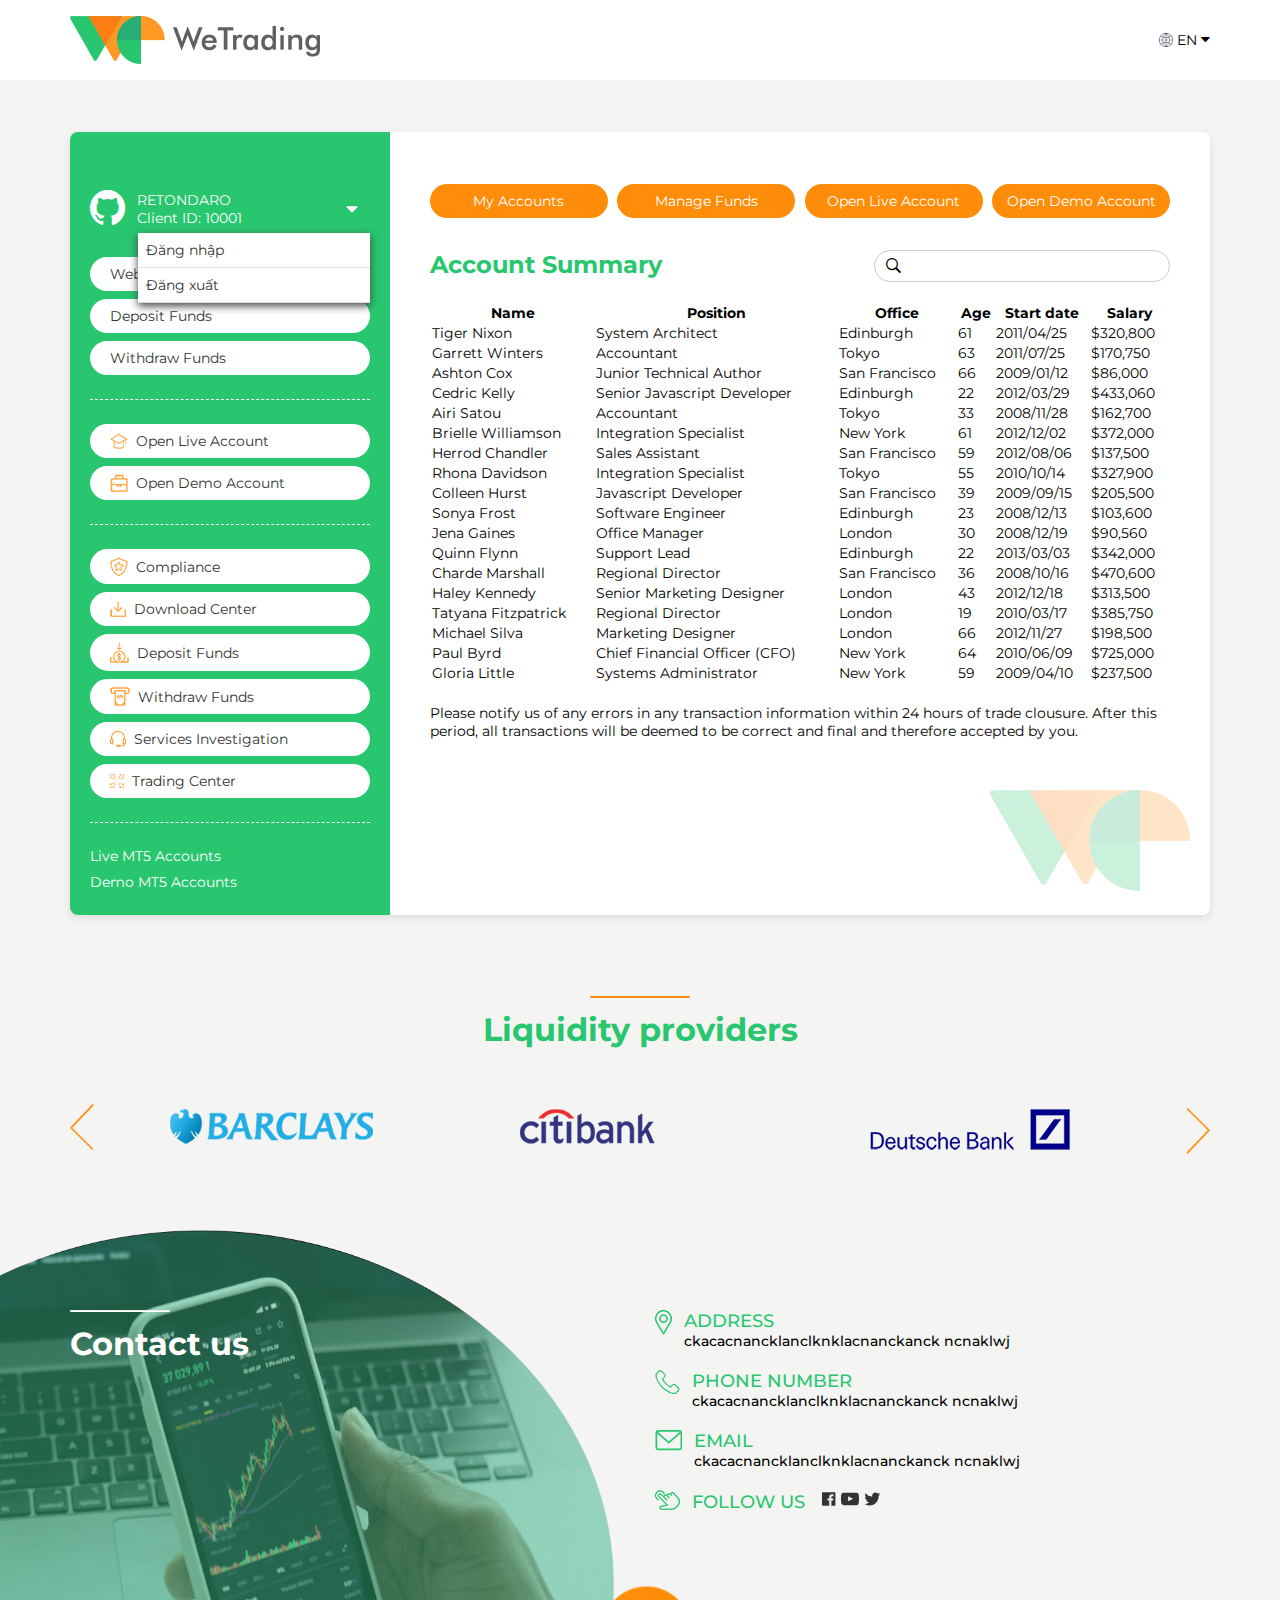
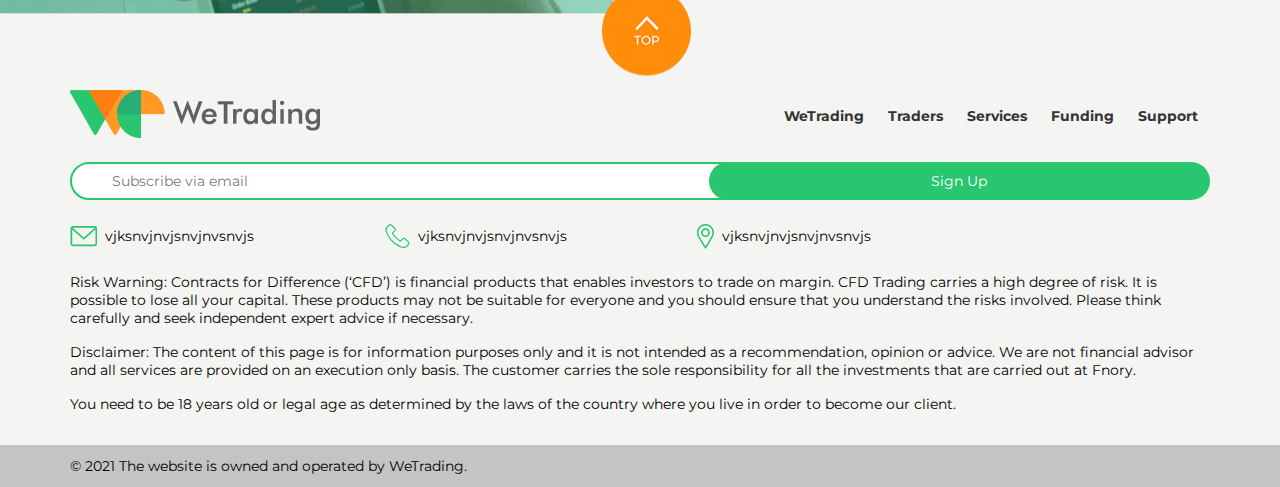
==== index.html @ 0107c851 "firrst up" ====
<!DOCTYPE html>
<html lang="en">

<head>
    <meta charset="UTF-8">
    <meta name="viewport" content="width=device-width, initial-scale=1.0">
    <title>WeTrading</title>
    <meta content="" name="keywords">
    <meta content="" name="description">
    <meta property="og:site_name" content="" />
    <meta property="og:type" content="website" />
    <meta property="og:locale" content="vi_VN" />
    <meta property="og:title" content='' />
    <meta property="og:url" content="" />
    <meta property="og:description" content="" />
    <link rel="icon" type="image/png" href="">
    <link rel="preconnect" href="https://fonts.googleapis.com">
    <link rel="preconnect" href="https://fonts.gstatic.com" crossorigin>
    <link href="https://fonts.googleapis.com/css2?family=Montserrat:ital,wght@0,100;0,200;0,300;0,400;0,500;0,600;0,700;0,800;0,900;1,100;1,200;1,300;1,400;1,500;1,600;1,700;1,800;1,900&display=swap" rel="stylesheet">
    <link rel="stylesheet" href="css/main.css">
    <link rel="stylesheet" href="css/responsive.css">
    <link rel="stylesheet" href="libs/owlcarousel/assets/owl.carousel.min.css">
    <link href="libs/ionicons/css/ionicons.min.css" rel="stylesheet">
    <link rel="stylesheet" href="css/menu.css">
    <link href="libs/aos/aos.css" rel="stylesheet">
    <link rel="stylesheet" href="https://cdn.datatables.net/1.11.4/css/jquery.dataTables.min.css">
</head>

<body>
    <header id="header">
        <div class="container">
            <div class="header-logo">
                <img class="logo" src="./imgs/logo-wetrading.png" alt="">
                <div class="language">
                    <img src="./imgs/earth.png" alt="">
                    <span>EN <i class="ion-arrow-down-b"></i></span>
                    <div class="language-list">
                        <ul>
                            <li><a href="#">VI</a></li>
                            <li><a href="#">JP</a></li>
                        </ul>
                    </div>
                </div>
            </div>
        </div>
    </header>
    <main>
        <div class="container">
            <div class="account">
                <div class="account-left">
                    <div class="profile">
                        <!-- <img src="" alt="" class="profile-img"> -->
                        <i class="ion-social-github"></i>
                        <div class="profile-name">
                            <p>RETONDARO</p>
                            <p>Client ID: 10001</p>
                            <svg class="icon icon-caret-down" id="profile-down">
                                <use xlink:href="#icon-caret-down"><symbol id="icon-caret-down" viewBox="0 0 16 28">
                                    <path d="M16 11c0 0.266-0.109 0.516-0.297 0.703l-7 7c-0.187 0.187-0.438 0.297-0.703 0.297s-0.516-0.109-0.703-0.297l-7-7c-0.187-0.187-0.297-0.438-0.297-0.703 0-0.547 0.453-1 1-1h14c0.547 0 1 0.453 1 1z"></path>
                                    </symbol>
                                </use>
                            </svg>
                            <div class="caret-down">
                                <ul>
                                    <li><a href="#">Đăng nhập</a></li>
                                    <li><a href="#">Đăng xuất</a></li>
                                </ul>
                            </div>
                        </div>
                    </div>
                    <div class="account-group">
                        <div class="account-item"><a href="#">WebTrader</a></div>
                        <div class="account-item"><a href="#">Deposit Funds</a></div>
                        <div class="account-item"><a href="#">Withdraw Funds</a></div>
                    </div>
                    <div class="account-line"></div>
                    <div class="account-group">
                        <div class="account-item">
                            <img src="./imgs/icon-open-live-account.png" alt="">
                            <span><a href="#">Open Live Account</a></span>
                        </div>
                        <div class="account-item">
                            <img src="./imgs/icon-open-demo-account.png" alt="">
                            <span><a href="#">Open Demo Account</a></span>
                        </div>
                    </div>
                    <div class="account-line"></div>
                    <div class="account-group">
                        <div class="account-item">
                            <img src="./imgs/icon-compliance.png" alt="">
                            <span><a href="#">Compliance</a></span>
                        </div>
                        <div class="account-item">
                            <img src="./imgs/icon-download-center.png" alt="">
                            <span><a href="#">Download Center</a></span>
                        </div>
                        <div class="account-item">
                            <img src="./imgs/icon-deposit-funds.png" alt="">
                            <span><a href="#">Deposit Funds</a></span>
                        </div>
                        <div class="account-item">
                            <img src="./imgs/icon-withdraw-funds.png" alt="">
                            <span><a href="#">Withdraw Funds</a></span>
                        </div>
                        <div class="account-item">
                            <img src="./imgs/icon-services-investigation.png" alt="">
                            <span><a href="#">Services Investigation</a></span>
                        </div>
                        <div class="account-item">
                            <img src="./imgs/icon-trading-center.png" alt="">
                            <span><a href="#">Trading Center</a></span>
                        </div>
                    </div>
                    <div class="account-line"></div>
                    <div class="account-group">
                        <div class="account-link"><a href="#">Live MT5 Accounts</a></div>
                        <div class="account-link"><a href="#">Demo MT5 Accounts</a></div>
                    </div>
                </div>
                <div class="account-right">
                    <div class="account-button-group">
                        <a href="#" class="btn btn-c">My Accounts</a>
                        <a href="#" class="btn btn-c">Manage Funds</a>
                        <a href="#" class="btn btn-c">Open Live Account</a>
                        <a href="#" class="btn btn-c">Open Demo Account</a>
                    </div>
                    <div class="account-title">
                        <h2>Account Summary</h2>
                        <div class="account-search">
                            <input type="search" id="search-inp"/>
                            <i class="ion-ios-search-strong"></i>
                        </div>
                    </div>
                    <div class="account-table">
                        <table id="example" class="display" style="width:100%">
                            <thead>
                                <tr>
                                    <th>Name</th>
                                    <th>Position</th>
                                    <th>Office</th>
                                    <th>Age</th>
                                    <th>Start date</th>
                                    <th>Salary</th>
                                </tr>
                            </thead>
                            <tbody>
                                <tr>
                                    <td>Tiger Nixon</td>
                                    <td>System Architect</td>
                                    <td>Edinburgh</td>
                                    <td>61</td>
                                    <td>2011/04/25</td>
                                    <td>$320,800</td>
                                </tr>
                                <tr>
                                    <td>Garrett Winters</td>
                                    <td>Accountant</td>
                                    <td>Tokyo</td>
                                    <td>63</td>
                                    <td>2011/07/25</td>
                                    <td>$170,750</td>
                                </tr>
                                <tr>
                                    <td>Ashton Cox</td>
                                    <td>Junior Technical Author</td>
                                    <td>San Francisco</td>
                                    <td>66</td>
                                    <td>2009/01/12</td>
                                    <td>$86,000</td>
                                </tr>
                                <tr>
                                    <td>Cedric Kelly</td>
                                    <td>Senior Javascript Developer</td>
                                    <td>Edinburgh</td>
                                    <td>22</td>
                                    <td>2012/03/29</td>
                                    <td>$433,060</td>
                                </tr>
                                <tr>
                                    <td>Airi Satou</td>
                                    <td>Accountant</td>
                                    <td>Tokyo</td>
                                    <td>33</td>
                                    <td>2008/11/28</td>
                                    <td>$162,700</td>
                                </tr>
                                <tr>
                                    <td>Brielle Williamson</td>
                                    <td>Integration Specialist</td>
                                    <td>New York</td>
                                    <td>61</td>
                                    <td>2012/12/02</td>
                                    <td>$372,000</td>
                                </tr>
                                <tr>
                                    <td>Herrod Chandler</td>
                                    <td>Sales Assistant</td>
                                    <td>San Francisco</td>
                                    <td>59</td>
                                    <td>2012/08/06</td>
                                    <td>$137,500</td>
                                </tr>
                                <tr>
                                    <td>Rhona Davidson</td>
                                    <td>Integration Specialist</td>
                                    <td>Tokyo</td>
                                    <td>55</td>
                                    <td>2010/10/14</td>
                                    <td>$327,900</td>
                                </tr>
                                <tr>
                                    <td>Colleen Hurst</td>
                                    <td>Javascript Developer</td>
                                    <td>San Francisco</td>
                                    <td>39</td>
                                    <td>2009/09/15</td>
                                    <td>$205,500</td>
                                </tr>
                                <tr>
                                    <td>Sonya Frost</td>
                                    <td>Software Engineer</td>
                                    <td>Edinburgh</td>
                                    <td>23</td>
                                    <td>2008/12/13</td>
                                    <td>$103,600</td>
                                </tr>
                                <tr>
                                    <td>Jena Gaines</td>
                                    <td>Office Manager</td>
                                    <td>London</td>
                                    <td>30</td>
                                    <td>2008/12/19</td>
                                    <td>$90,560</td>
                                </tr>
                                <tr>
                                    <td>Quinn Flynn</td>
                                    <td>Support Lead</td>
                                    <td>Edinburgh</td>
                                    <td>22</td>
                                    <td>2013/03/03</td>
                                    <td>$342,000</td>
                                </tr>
                                <tr>
                                    <td>Charde Marshall</td>
                                    <td>Regional Director</td>
                                    <td>San Francisco</td>
                                    <td>36</td>
                                    <td>2008/10/16</td>
                                    <td>$470,600</td>
                                </tr>
                                <tr>
                                    <td>Haley Kennedy</td>
                                    <td>Senior Marketing Designer</td>
                                    <td>London</td>
                                    <td>43</td>
                                    <td>2012/12/18</td>
                                    <td>$313,500</td>
                                </tr>
                                <tr>
                                    <td>Tatyana Fitzpatrick</td>
                                    <td>Regional Director</td>
                                    <td>London</td>
                                    <td>19</td>
                                    <td>2010/03/17</td>
                                    <td>$385,750</td>
                                </tr>
                                <tr>
                                    <td>Michael Silva</td>
                                    <td>Marketing Designer</td>
                                    <td>London</td>
                                    <td>66</td>
                                    <td>2012/11/27</td>
                                    <td>$198,500</td>
                                </tr>
                                <tr>
                                    <td>Paul Byrd</td>
                                    <td>Chief Financial Officer (CFO)</td>
                                    <td>New York</td>
                                    <td>64</td>
                                    <td>2010/06/09</td>
                                    <td>$725,000</td>
                                </tr>
                                <tr>
                                    <td>Gloria Little</td>
                                    <td>Systems Administrator</td>
                                    <td>New York</td>
                                    <td>59</td>
                                    <td>2009/04/10</td>
                                    <td>$237,500</td>
                                </tr>
                            </tbody>
                        </table>
                    </div>
                    <div class="account-text">
                        Please notify us of any errors in any transaction information within 24 hours of trade clousure. After this period, all transactions will be deemed to be correct and ﬁnal and therefore accepted by you.
                    </div>
                    <div class="account-we">
                        <img src="./imgs/we.png" alt="">
                    </div>
                </div>    
            </div>
            <div class="liquidity-providers">
                <div class="title-group">
                    <hr>
                    <h3>Liquidity providers</h3>
                </div>
                <div class="owl-carousel owl-theme owl-carousel_liquidity">
                    <div class="item">
                        <a href="#"><img src="./imgs/barclays.png" alt=""></a>
                    </div>
                    <div class="item">
                        <a href="#"><img src="./imgs/citibank.png" alt=""></a>
                    </div>
                    <div class="item">
                        <a href="#"><img src="./imgs/deutsche-bank.png" alt=""></a>
                    </div>
                    <div class="item">
                        <a href="#"><img src="./imgs/barclays.png" alt=""></a>
                    </div>
                </div>
            </div>
        </div>
        <div class="contact-us">
            <div class="container">
                <div class="row">
                    <div class="col-lg-6">
                        <div class="title-group">
                            <hr>
                            <h3>Contact us</h3>
                        </div>
                    </div>
                    <div class="col-lg-6">
                        <div class="contact-us-group">
                            <div class="contact-us-item">
                                <div class="contact-us-item__img">
                                    <img src="./imgs/icon-map.png" alt="">
                                </div>
                                <div class="contact-us-item__title">
                                    <h4>ADDRESS</h4>
                                    <p>ckacacnancklanclknklacnanckanck ncnaklwj</p>
                                </div>
                            </div>
                            <div class="contact-us-item">
                                <div class="contact-us-item__img">
                                    <img src="./imgs/icon-phone.png" alt="">
                                </div>
                                <div class="contact-us-item__title">
                                    <h4>PHONE NUMBER</h4>
                                    <p>ckacacnancklanclknklacnanckanck ncnaklwj</p>
                                </div>
                            </div>
                            <div class="contact-us-item">
                                <div class="contact-us-item__img">
                                    <img src="./imgs/icon-message.png" alt="">
                                </div>
                                <div class="contact-us-item__title">
                                    <h4>EMAIL</h4>
                                    <p>ckacacnancklanclknklacnanckanck ncnaklwj</p>
                                </div>
                            </div>
                            <div class="contact-us-item">
                                <div class="contact-us-item__img">
                                    <img src="./imgs/icon-follow.png" alt="">
                                </div>
                                <div class="contact-us-item__title">
                                    <h4>FOLLOW US 
                                        <span class="contact-group-icon">
                                            <a href="#">
                                                <svg class="icon icon-facebook-official"><use xlink:href="#icon-facebook-official"><symbol id="icon-facebook-official" viewBox="0 0 24 28">
                                                    <path d="M22.672 2c0.734 0 1.328 0.594 1.328 1.328v21.344c0 0.734-0.594 1.328-1.328 1.328h-6.109v-9.297h3.109l0.469-3.625h-3.578v-2.312c0-1.047 0.281-1.75 1.797-1.75l1.906-0.016v-3.234c-0.328-0.047-1.469-0.141-2.781-0.141-2.766 0-4.672 1.687-4.672 4.781v2.672h-3.125v3.625h3.125v9.297h-11.484c-0.734 0-1.328-0.594-1.328-1.328v-21.344c0-0.734 0.594-1.328 1.328-1.328h21.344z"></path>
                                                    </symbol></use></svg>
                                            </a>
                                            <a href="#">
                                                <svg class="icon icon-youtube-play"><use xlink:href="#icon-youtube-play">
                                                    <symbol id="icon-youtube-play" viewBox="0 0 28 28">
                                                        <path d="M11.109 17.625l7.562-3.906-7.562-3.953v7.859zM14 4.156c5.891 0 9.797 0.281 9.797 0.281 0.547 0.063 1.75 0.063 2.812 1.188 0 0 0.859 0.844 1.109 2.781 0.297 2.266 0.281 4.531 0.281 4.531v2.125s0.016 2.266-0.281 4.531c-0.25 1.922-1.109 2.781-1.109 2.781-1.062 1.109-2.266 1.109-2.812 1.172 0 0-3.906 0.297-9.797 0.297v0c-7.281-0.063-9.516-0.281-9.516-0.281-0.625-0.109-2.031-0.078-3.094-1.188 0 0-0.859-0.859-1.109-2.781-0.297-2.266-0.281-4.531-0.281-4.531v-2.125s-0.016-2.266 0.281-4.531c0.25-1.937 1.109-2.781 1.109-2.781 1.062-1.125 2.266-1.125 2.812-1.188 0 0 3.906-0.281 9.797-0.281v0z"></path>
                                                        </symbol>
                                                </use></svg>
                                            </a>
                                            <a href="#">
                                                <svg class="icon icon-twitter"><use xlink:href="#icon-twitter">
                                                    <symbol id="icon-twitter" viewBox="0 0 26 28">
                                                        <path d="M25.312 6.375c-0.688 1-1.547 1.891-2.531 2.609 0.016 0.219 0.016 0.438 0.016 0.656 0 6.672-5.078 14.359-14.359 14.359-2.859 0-5.516-0.828-7.75-2.266 0.406 0.047 0.797 0.063 1.219 0.063 2.359 0 4.531-0.797 6.266-2.156-2.219-0.047-4.078-1.5-4.719-3.5 0.313 0.047 0.625 0.078 0.953 0.078 0.453 0 0.906-0.063 1.328-0.172-2.312-0.469-4.047-2.5-4.047-4.953v-0.063c0.672 0.375 1.453 0.609 2.281 0.641-1.359-0.906-2.25-2.453-2.25-4.203 0-0.938 0.25-1.797 0.688-2.547 2.484 3.062 6.219 5.063 10.406 5.281-0.078-0.375-0.125-0.766-0.125-1.156 0-2.781 2.25-5.047 5.047-5.047 1.453 0 2.766 0.609 3.687 1.594 1.141-0.219 2.234-0.641 3.203-1.219-0.375 1.172-1.172 2.156-2.219 2.781 1.016-0.109 2-0.391 2.906-0.781z"></path>
                                                        </symbol>
                                                </use></svg>
                                            </a>
                                        </span>
                                    </h4>
                                </div>
                            </div>
                        </div>
                    </div>
                </div>
            </div>
            <div class="contact-us-bg">
                <img src="./imgs/bg-contactus.png" alt="">
            </div>
            <div class="contact-ontop">
                <a href="#"><img src="./imgs/ontop.png" alt=""></a>
            </div>
        </div>
    </main>
    <div id="footer">
        <div class="container">
            <nav class="navbar">
                <a class="navbar-brand" href="#"><img src="./imgs/logo-wetrading.png" alt=""></a>
            
                <ul class="navbar-nav">
                  <li class="nav-item">
                    <a class="nav-link" href="#">WeTrading</a>
                  </li>
                  <li class="nav-item">
                    <a class="nav-link" href="#">Traders</a>
                  </li>
                  <li class="nav-item">
                    <a class="nav-link" href="#">Services</a>
                  </li>
                  <li class="nav-item">
                    <a class="nav-link" href="#">Funding</a>
                  </li>
                  <li class="nav-item">
                    <a class="nav-link" href="#">Support</a>
                  </li>
                </ul>
            </nav>
            <div class="footer-subcribe">
                <input type="text" placeholder="Subscribe via email">
                <button>Sign Up</button>
            </div>
            <div class="footer-address">
                <div class="footer-address-item"><img src="./imgs/icon-message.png" alt=""> vjksnvjnvjsnvjnvsnvjs</div>
                <div class="footer-address-item"><img src="./imgs/icon-phone.png" alt=""> vjksnvjnvjsnvjnvsnvjs</div>
                <div class="footer-address-item"><img src="./imgs/icon-map.png" alt=""> vjksnvjnvjsnvjnvsnvjs</div>
            </div>
            <div class="footer-content">
                <p>Risk Warning: Contracts for Difference (‘CFD’) is financial products that enables investors to trade on margin. CFD Trading carries a high degree of risk. It is possible to lose all your capital. These products may not be suitable for everyone and you should ensure that you understand the risks involved. Please think carefully and seek independent expert advice if necessary.</p>
                <p>Disclaimer: The content of this page is for information purposes only and it is not intended as a recommendation, opinion or advice. We are not financial advisor and all services are provided on an execution only basis. The customer carries the sole responsibility for all the investments that are carried out at Fnory.</p>
                <p>You need to be 18 years old or legal age as determined by the laws of the country where you live in order to become our client.</p>
            </div>
        </div>
        <div class="footer-final">
            <div class="container">© 2021 The website is owned and operated by WeTrading.</div>
        </div>
    </div>
    <div>

    <!-- <a href="javascript:void(0)" class="back-to-top"><img src="imgs/go-to-top.png" alt=""></a> -->
    	
    </div>
    <script src="libs/jquery-3.5.1.min.js"></script>
    <script src="https://cdn.datatables.net/1.11.4/js/jquery.dataTables.min.js"></script>
    <script src="libs/easing/easing.min.js"></script>
    <script src="libs/aos/aos.js"></script>
    <script src="libs/owlcarousel/owl.carousel.min.js"></script>
    <script src="js/main.js"></script>
    <script>
        $(document).ready(function() {
            var table = $('#example').DataTable();
            $('#search-inp').on('keyup',function(){
                table.search($(this).val()).draw() ;
            });
        } );
    </script>
</body>

</html>
---- css/main.css ----
html {
  -webkit-box-sizing: border-box;
          box-sizing: border-box;
}

*,
*:before,
*:after {
  -webkit-box-sizing: inherit;
          box-sizing: inherit;
}

html {
  -ms-text-size-adjust: 100%;
  -webkit-text-size-adjust: 100%;
}

body {
  margin: 0;
  padding: 0;
}

article,
aside,
details,
figcaption,
figure,
footer,
header,
main,
menu,
nav,
section,
summary {
  display: block;
}

audio,
canvas,
progress,
video {
  display: inline-block;
}

progress {
  vertical-align: baseline;
}

audio:not([controls]) {
  display: none;
  height: 0;
}

[hidden],
template {
  display: none;
}

a {
  background-color: transparent;
  -webkit-text-decoration-skip: objects;
}

a:active,
a:hover {
  outline-width: 0;
}

abbr[title] {
  border-bottom: none;
  text-decoration: underline;
  -webkit-text-decoration: underline dotted;
          text-decoration: underline dotted;
}

dfn {
  font-style: italic;
}

mark {
  background: #ff0;
  color: #000;
}

small {
  font-size: 80%;
}

sub,
sup {
  font-size: 75%;
  line-height: 0;
  position: relative;
  vertical-align: baseline;
}

sub {
  bottom: -0.25em;
}

sup {
  top: -0.5em;
}

figure {
  margin: 0;
}

img {
  border-style: none;
}

svg:not(:root) {
  overflow: hidden;
}

code,
kbd,
pre,
samp {
  font-family: monospace, monospace;
  font-size: 1em;
}

hr {
  -webkit-box-sizing: content-box;
          box-sizing: content-box;
  height: 0;
  overflow: visible;
}

button,
input,
select,
textarea {
  font: inherit;
  margin: 0;
}

optgroup {
  font-weight: bold;
}

button,
input {
  overflow: visible;
}

button,
select {
  text-transform: none;
}

button,
html [type=button],
[type=reset],
[type=submit] {
  -webkit-appearance: button;
}

button::-moz-focus-inner,
[type=button]::-moz-focus-inner,
[type=reset]::-moz-focus-inner,
[type=submit]::-moz-focus-inner {
  border-style: none;
  padding: 0;
}

button:-moz-focusring,
[type=button]:-moz-focusring,
[type=reset]:-moz-focusring,
[type=submit]:-moz-focusring {
  outline: 1px dotted ButtonText;
}

fieldset {
  border: 1px solid #c0c0c0;
  margin: 0 2px;
  padding: 0.35em 0.625em 0.75em;
}

legend {
  color: inherit;
  display: table;
  max-width: 100%;
  padding: 0;
  white-space: normal;
}

textarea {
  overflow: auto;
}

[type=checkbox],
[type=radio] {
  padding: 0;
}

[type=number]::-webkit-inner-spin-button,
[type=number]::-webkit-outer-spin-button {
  height: auto;
}

[type=search] {
  -webkit-appearance: textfield;
  outline-offset: -2px;
}

[type=search]::-webkit-search-cancel-button,
[type=search]::-webkit-search-decoration {
  -webkit-appearance: none;
}

::-webkit-input-placeholder {
  color: inherit;
  opacity: 0.54;
}

::-webkit-file-upload-button {
  -webkit-appearance: button;
  font: inherit;
}

* {
  margin: 0;
  padding: 0;
}

html,
body {
  font-family: "Montserrat", sans-serif;
  font-size: 14pt;
}

html {
  overflow-x: hidden;
}

a {
  text-decoration: none;
  color: #333;
}

h1 {
  font-size: 36pt;
}

h2 {
  font-size: 30pt;
}

h3 {
  font-size: 24pt;
}

h4 {
  font-size: 20pt;
}

h5 {
  font-size: 18pt;
}

h6 {
  font-size: 16pt;
}

.w3-serif {
  font-family: serif;
}

h1,
h2,
h3,
h4,
h5,
h6 {
  font-family: "Montserrat", sans-serif;
  font-weight: 400;
}

hr {
  border: 0;
  border-top: 1px solid #eee;
  margin: 20px 0;
}

p {
  margin: 0 0 10px;
}

.aligncenter {
  text-align: center;
  margin: 0 auto;
  display: block;
  max-width: 100%;
}

.aligncenter img {
  max-width: 100%;
  margin: 0 auto;
  display: block;
}

.alignleft {
  float: left;
  max-width: 100%;
  margin-right: 15px;
}

.alignright {
  float: right;
  max-width: 100%;
  margin-left: 15px;
}

.table {
  width: 100%;
  margin-bottom: 1rem;
  background-color: transparent;
  border-collapse: collapse;
  border-spacing: 0;
}

.table th {
  text-align: left;
}

.table th,
.table td {
  padding: 0.5rem;
  vertical-align: top;
  border-top: 1px solid #dee2e6;
}

.table-bordered {
  border: 1px solid #dee2e6;
}

.table-bordered th,
.table-bordered td {
  border: 1px solid #dee2e6;
}

.table-striped tr:nth-of-type(even) {
  background-color: rgba(0, 0, 0, 0.05);
}

.table-responsive {
  display: block;
  width: 100%;
  overflow-x: auto;
  -webkit-overflow-scrolling: touch;
  -ms-overflow-style: -ms-autohiding-scrollbar;
}

.container {
  padding-right: 15px;
  padding-left: 15px;
  margin-right: auto;
  margin-left: auto;
  position: relative;
}

@media (min-width: 768px) {
  .container {
    width: 750px;
  }
}
@media (min-width: 992px) {
  .container {
    width: 970px;
  }
}
@media (min-width: 1200px) {
  .container {
    width: 1170px;
  }
}
@media (min-width: 1600px) {
  .container-lg {
    width: 1600px;
  }
}
.row {
  display: -ms-flexbox;
  display: -webkit-box;
  display: flex;
  -ms-flex-wrap: wrap;
  flex-wrap: wrap;
  margin-right: -15px;
  margin-left: -15px;
}

.col-1,
.col-2,
.col-3,
.col-4,
.col-5,
.col-6,
.col-7,
.col-8,
.col-9,
.col-10,
.col-11,
.col-12,
.col,
.col-auto,
.col-md-1,
.col-md-2,
.col-md-3,
.col-md-4,
.col-md-5,
.col-md-6,
.col-md-7,
.col-md-8,
.col-md-9,
.col-md-10,
.col-md-11,
.col-md-12,
.col-md,
.col-md-auto,
.col-lg-1,
.col-lg-2,
.col-lg-3,
.col-lg-4,
.col-lg-5,
.col-lg-6,
.col-lg-7,
.col-lg-8,
.col-lg-9,
.col-lg-10,
.col-lg-11,
.col-lg-12,
.col-lg,
.col-lg-auto,
.col-xl-1,
.col-xl-2,
.col-xl-3,
.col-xl-4,
.col-xl-5,
.col-xl-6,
.col-xl-7,
.col-xl-8,
.col-xl-9,
.col-xl-10,
.col-xl-11,
.col-xl-12,
.col-xl,
.col-xl-auto {
  position: relative;
  width: 100%;
  min-height: 1px;
  padding-right: 15px;
  padding-left: 15px;
}

.col {
  -ms-flex-preferred-size: 0;
  flex-basis: 0;
  -ms-flex-positive: 1;
  -webkit-box-flex: 1;
          flex-grow: 1;
  max-width: 100%;
}

.col-auto {
  -ms-flex: 0 0 auto;
  -webkit-box-flex: 0;
          flex: 0 0 auto;
  width: auto;
  max-width: none;
}

.col-1 {
  -ms-flex: 0 0 8.333333%;
  -webkit-box-flex: 0;
          flex: 0 0 8.333333%;
  max-width: 8.333333%;
}

.col-2 {
  -ms-flex: 0 0 16.666667%;
  -webkit-box-flex: 0;
          flex: 0 0 16.666667%;
  max-width: 16.666667%;
}

.col-3 {
  -ms-flex: 0 0 25%;
  -webkit-box-flex: 0;
          flex: 0 0 25%;
  max-width: 25%;
}

.col-4 {
  -ms-flex: 0 0 33.333333%;
  -webkit-box-flex: 0;
          flex: 0 0 33.333333%;
  max-width: 33.333333%;
}

.col-5 {
  -ms-flex: 0 0 41.666667%;
  -webkit-box-flex: 0;
          flex: 0 0 41.666667%;
  max-width: 41.666667%;
}

.col-6 {
  -ms-flex: 0 0 50%;
  -webkit-box-flex: 0;
          flex: 0 0 50%;
  max-width: 50%;
}

.col-7 {
  -ms-flex: 0 0 58.333333%;
  -webkit-box-flex: 0;
          flex: 0 0 58.333333%;
  max-width: 58.333333%;
}

.col-8 {
  -ms-flex: 0 0 66.666667%;
  -webkit-box-flex: 0;
          flex: 0 0 66.666667%;
  max-width: 66.666667%;
}

.col-9 {
  -ms-flex: 0 0 75%;
  -webkit-box-flex: 0;
          flex: 0 0 75%;
  max-width: 75%;
}

.col-10 {
  -ms-flex: 0 0 83.333333%;
  -webkit-box-flex: 0;
          flex: 0 0 83.333333%;
  max-width: 83.333333%;
}

.col-11 {
  -ms-flex: 0 0 91.666667%;
  -webkit-box-flex: 0;
          flex: 0 0 91.666667%;
  max-width: 91.666667%;
}

.col-12 {
  -ms-flex: 0 0 100%;
  -webkit-box-flex: 0;
          flex: 0 0 100%;
  max-width: 100%;
}

@media (min-width: 812px) {
  .col-md {
    -ms-flex-preferred-size: 0;
    flex-basis: 0;
    -ms-flex-positive: 1;
    -webkit-box-flex: 1;
            flex-grow: 1;
    max-width: 100%;
  }

  .col-md-auto {
    -ms-flex: 0 0 auto;
    -webkit-box-flex: 0;
            flex: 0 0 auto;
    width: auto;
    max-width: none;
  }

  .col-md-1 {
    -ms-flex: 0 0 8.333333%;
    -webkit-box-flex: 0;
            flex: 0 0 8.333333%;
    max-width: 8.333333%;
  }

  .col-md-2 {
    -ms-flex: 0 0 16.666667%;
    -webkit-box-flex: 0;
            flex: 0 0 16.666667%;
    max-width: 16.666667%;
  }

  .col-md-3 {
    -ms-flex: 0 0 25%;
    -webkit-box-flex: 0;
            flex: 0 0 25%;
    max-width: 25%;
  }

  .col-md-4 {
    -ms-flex: 0 0 33.333333%;
    -webkit-box-flex: 0;
            flex: 0 0 33.333333%;
    max-width: 33.333333%;
  }

  .col-md-5 {
    -ms-flex: 0 0 41.666667%;
    -webkit-box-flex: 0;
            flex: 0 0 41.666667%;
    max-width: 41.666667%;
  }

  .col-md-6 {
    -ms-flex: 0 0 50%;
    -webkit-box-flex: 0;
            flex: 0 0 50%;
    max-width: 50%;
  }

  .col-md-7 {
    -ms-flex: 0 0 58.333333%;
    -webkit-box-flex: 0;
            flex: 0 0 58.333333%;
    max-width: 58.333333%;
  }

  .col-md-8 {
    -ms-flex: 0 0 66.666667%;
    -webkit-box-flex: 0;
            flex: 0 0 66.666667%;
    max-width: 66.666667%;
  }

  .col-md-9 {
    -ms-flex: 0 0 75%;
    -webkit-box-flex: 0;
            flex: 0 0 75%;
    max-width: 75%;
  }

  .col-md-10 {
    -ms-flex: 0 0 83.333333%;
    -webkit-box-flex: 0;
            flex: 0 0 83.333333%;
    max-width: 83.333333%;
  }

  .col-md-11 {
    -ms-flex: 0 0 91.666667%;
    -webkit-box-flex: 0;
            flex: 0 0 91.666667%;
    max-width: 91.666667%;
  }

  .col-md-12 {
    -ms-flex: 0 0 100%;
    -webkit-box-flex: 0;
            flex: 0 0 100%;
    max-width: 100%;
  }
}
@media (min-width: 992px) {
  .col-lg {
    -ms-flex-preferred-size: 0;
    flex-basis: 0;
    -ms-flex-positive: 1;
    -webkit-box-flex: 1;
            flex-grow: 1;
    max-width: 100%;
  }

  .col-lg-auto {
    -ms-flex: 0 0 auto;
    -webkit-box-flex: 0;
            flex: 0 0 auto;
    width: auto;
    max-width: none;
  }

  .col-lg-1 {
    -ms-flex: 0 0 8.333333%;
    -webkit-box-flex: 0;
            flex: 0 0 8.333333%;
    max-width: 8.333333%;
  }

  .col-lg-2 {
    -ms-flex: 0 0 16.666667%;
    -webkit-box-flex: 0;
            flex: 0 0 16.666667%;
    max-width: 16.666667%;
  }

  .col-lg-3 {
    -ms-flex: 0 0 25%;
    -webkit-box-flex: 0;
            flex: 0 0 25%;
    max-width: 25%;
  }

  .col-lg-4 {
    -ms-flex: 0 0 33.333333%;
    -webkit-box-flex: 0;
            flex: 0 0 33.333333%;
    max-width: 33.333333%;
  }

  .col-lg-5 {
    -ms-flex: 0 0 41.666667%;
    -webkit-box-flex: 0;
            flex: 0 0 41.666667%;
    max-width: 41.666667%;
  }

  .col-lg-6 {
    -ms-flex: 0 0 50%;
    -webkit-box-flex: 0;
            flex: 0 0 50%;
    max-width: 50%;
  }

  .col-lg-7 {
    -ms-flex: 0 0 58.333333%;
    -webkit-box-flex: 0;
            flex: 0 0 58.333333%;
    max-width: 58.333333%;
  }

  .col-lg-8 {
    -ms-flex: 0 0 66.666667%;
    -webkit-box-flex: 0;
            flex: 0 0 66.666667%;
    max-width: 66.666667%;
  }

  .col-lg-9 {
    -ms-flex: 0 0 75%;
    -webkit-box-flex: 0;
            flex: 0 0 75%;
    max-width: 75%;
  }

  .col-lg-10 {
    -ms-flex: 0 0 83.333333%;
    -webkit-box-flex: 0;
            flex: 0 0 83.333333%;
    max-width: 83.333333%;
  }

  .col-lg-11 {
    -ms-flex: 0 0 91.666667%;
    -webkit-box-flex: 0;
            flex: 0 0 91.666667%;
    max-width: 91.666667%;
  }

  .col-lg-12 {
    -ms-flex: 0 0 100%;
    -webkit-box-flex: 0;
            flex: 0 0 100%;
    max-width: 100%;
  }
}
@media (min-width: 1200px) {
  .col-xl {
    -ms-flex-preferred-size: 0;
    flex-basis: 0;
    -ms-flex-positive: 1;
    -webkit-box-flex: 1;
            flex-grow: 1;
    max-width: 100%;
  }

  .col-xl-auto {
    -ms-flex: 0 0 auto;
    -webkit-box-flex: 0;
            flex: 0 0 auto;
    width: auto;
    max-width: none;
  }

  .col-xl-1 {
    -ms-flex: 0 0 8.333333%;
    -webkit-box-flex: 0;
            flex: 0 0 8.333333%;
    max-width: 8.333333%;
  }

  .col-xl-2 {
    -ms-flex: 0 0 16.666667%;
    -webkit-box-flex: 0;
            flex: 0 0 16.666667%;
    max-width: 16.666667%;
  }

  .col-xl-3 {
    -ms-flex: 0 0 25%;
    -webkit-box-flex: 0;
            flex: 0 0 25%;
    max-width: 25%;
  }

  .col-xl-4 {
    -ms-flex: 0 0 33.333333%;
    -webkit-box-flex: 0;
            flex: 0 0 33.333333%;
    max-width: 33.333333%;
  }

  .col-xl-5 {
    -ms-flex: 0 0 41.666667%;
    -webkit-box-flex: 0;
            flex: 0 0 41.666667%;
    max-width: 41.666667%;
  }

  .col-xl-6 {
    -ms-flex: 0 0 50%;
    -webkit-box-flex: 0;
            flex: 0 0 50%;
    max-width: 50%;
  }

  .col-xl-7 {
    -ms-flex: 0 0 58.333333%;
    -webkit-box-flex: 0;
            flex: 0 0 58.333333%;
    max-width: 58.333333%;
  }

  .col-xl-8 {
    -ms-flex: 0 0 66.666667%;
    -webkit-box-flex: 0;
            flex: 0 0 66.666667%;
    max-width: 66.666667%;
  }

  .col-xl-9 {
    -ms-flex: 0 0 75%;
    -webkit-box-flex: 0;
            flex: 0 0 75%;
    max-width: 75%;
  }

  .col-xl-10 {
    -ms-flex: 0 0 83.333333%;
    -webkit-box-flex: 0;
            flex: 0 0 83.333333%;
    max-width: 83.333333%;
  }

  .col-xl-11 {
    -ms-flex: 0 0 91.666667%;
    -webkit-box-flex: 0;
            flex: 0 0 91.666667%;
    max-width: 91.666667%;
  }

  .col-xl-12 {
    -ms-flex: 0 0 100%;
    -webkit-box-flex: 0;
            flex: 0 0 100%;
    max-width: 100%;
  }
}
.order-first {
  -ms-flex-order: -1;
  -webkit-box-ordinal-group: 0;
          order: -1;
}

.order-last {
  -ms-flex-order: 13;
  -webkit-box-ordinal-group: 14;
          order: 13;
}

.order-0 {
  -ms-flex-order: 0;
  -webkit-box-ordinal-group: 1;
          order: 0;
}

.order-1 {
  -ms-flex-order: 1;
  -webkit-box-ordinal-group: 2;
          order: 1;
}

.order-2 {
  -ms-flex-order: 2;
  -webkit-box-ordinal-group: 3;
          order: 2;
}

.order-3 {
  -ms-flex-order: 3;
  -webkit-box-ordinal-group: 4;
          order: 3;
}

.order-4 {
  -ms-flex-order: 4;
  -webkit-box-ordinal-group: 5;
          order: 4;
}

.order-5 {
  -ms-flex-order: 5;
  -webkit-box-ordinal-group: 6;
          order: 5;
}

.order-6 {
  -ms-flex-order: 6;
  -webkit-box-ordinal-group: 7;
          order: 6;
}

.order-7 {
  -ms-flex-order: 7;
  -webkit-box-ordinal-group: 8;
          order: 7;
}

.order-8 {
  -ms-flex-order: 8;
  -webkit-box-ordinal-group: 9;
          order: 8;
}

.order-9 {
  -ms-flex-order: 9;
  -webkit-box-ordinal-group: 10;
          order: 9;
}

.order-10 {
  -ms-flex-order: 10;
  -webkit-box-ordinal-group: 11;
          order: 10;
}

.order-11 {
  -ms-flex-order: 11;
  -webkit-box-ordinal-group: 12;
          order: 11;
}

.order-12 {
  -ms-flex-order: 12;
  -webkit-box-ordinal-group: 13;
          order: 12;
}

html, body {
  font-size: 14px;
}

#header {
  position: relative;
}
#header .header-logo {
  display: -webkit-box;
  display: -ms-flexbox;
  display: flex;
  -webkit-box-pack: justify;
      -ms-flex-pack: justify;
          justify-content: space-between;
  -webkit-box-align: center;
      -ms-flex-align: center;
          align-items: center;
  height: 80px;
}
#header .language {
  display: -webkit-box;
  display: -ms-flexbox;
  display: flex;
  -webkit-box-align: center;
      -ms-flex-align: center;
          align-items: center;
  -webkit-box-pack: justify;
      -ms-flex-pack: justify;
          justify-content: space-between;
  position: relative;
  cursor: pointer;
}
#header .language img {
  width: 14px;
  margin-right: 4px;
}
#header .language:hover .language-list {
  display: block;
}
#header .language .language-list {
  position: absolute;
  top: 100%;
  right: 0;
  width: 100%;
  background: #ff8d0a;
  display: none;
}
#header .language .language-list ul {
  list-style: none;
}
#header .language .language-list ul li {
  border-bottom: 1px solid #ddd;
}
#header .language .language-list ul li:last-child {
  border-bottom: none;
}
#header .language .language-list ul li a {
  color: #fff;
  display: block;
  padding: 4px;
  text-align: center;
}
#header .language .language-list ul li a:hover {
  opacity: 0.7;
}

.icon {
  display: inline-block;
  width: 1em;
  height: 1em;
  stroke-width: 0;
  stroke: currentColor;
  fill: currentColor;
}

.icon-caret-down {
  width: 0.5714285714em;
}

.icon-twitter {
  width: 0.9285714286em;
}

.icon-facebook-official {
  width: 0.7571428571em;
}

main {
  background: #f4f4f2;
  padding: 52px 0 0;
}
main .account {
  display: -webkit-box;
  display: -ms-flexbox;
  display: flex;
  -webkit-box-shadow: 0px 3px 8px #ddd;
          box-shadow: 0px 3px 8px #ddd;
  border-radius: 8px;
}
main .account .account-left {
  width: 320px;
  background: #27c66f;
  border-top-left-radius: 8px;
  border-bottom-left-radius: 8px;
  padding: 52px 20px 0 20px;
}
main .account .account-left .profile {
  display: -webkit-box;
  display: -ms-flexbox;
  display: flex;
  -webkit-box-align: center;
      -ms-flex-align: center;
          align-items: center;
  color: #fff;
  position: relative;
}
main .account .account-left .profile i {
  font-size: 40px;
  color: #fff;
}
main .account .account-left .profile .profile-name {
  padding-left: 12px;
}
main .account .account-left .profile .profile-name p {
  margin-bottom: 0;
}
main .account .account-left .profile .icon-caret-down {
  position: absolute;
  top: 50%;
  -webkit-transform: translateY(-50%);
          transform: translateY(-50%);
  right: 8px;
  width: 20px;
  height: 20px;
  cursor: pointer;
}
main .account .account-left .profile .caret-down {
  -webkit-box-shadow: 0px 3px 8px #444;
          box-shadow: 0px 3px 8px #444;
  background: #fff;
  position: absolute;
  top: 100%;
  right: 0;
  width: calc(100% - 48px);
}
main .account .account-left .profile .caret-down ul {
  list-style: none;
}
main .account .account-left .profile .caret-down ul li {
  border-bottom: 1px solid #ddd;
}
main .account .account-left .profile .caret-down ul li a {
  padding: 8px;
  display: block;
}
main .account .account-left .account-line {
  border-top: 1px dashed #fff;
}
main .account .account-left .account-group {
  padding: 24px 0;
}
main .account .account-left .account-group .account-item {
  background: #fff;
  border-radius: 20px;
  padding: 8px 20px;
  margin-bottom: 8px;
  display: -webkit-box;
  display: -ms-flexbox;
  display: flex;
  -webkit-box-align: center;
      -ms-flex-align: center;
          align-items: center;
}
main .account .account-left .account-group .account-item img {
  padding-right: 8px;
}
main .account .account-left .account-group .account-item:last-child {
  margin-bottom: 0;
}
main .account .account-left .account-group .account-item a:hover {
  color: #ff8d0a;
}
main .account .account-left .account-group .account-link {
  margin-bottom: 8px;
}
main .account .account-left .account-group .account-link:last-child {
  margin-bottom: 0;
}
main .account .account-left .account-group .account-link a {
  color: #fff;
  text-decoration: none;
}
main .account .account-right {
  width: calc(100% - 320px);
  background: #fff;
  border-top-right-radius: 8px;
  border-bottom-right-radius: 8px;
  padding: 52px 40px 0 40px;
  position: relative;
}
main .account .account-right .account-button-group {
  display: -webkit-box;
  display: -ms-flexbox;
  display: flex;
  -webkit-box-pack: justify;
      -ms-flex-pack: justify;
          justify-content: space-between;
}
main .account .account-right .account-button-group a {
  display: block;
  width: 24%;
  background: #ff8d0a;
  padding: 8px;
  border-radius: 20px;
  color: #fff;
  text-align: center;
}
main .account .account-right .account-title {
  display: -webkit-box;
  display: -ms-flexbox;
  display: flex;
  -webkit-box-pack: justify;
      -ms-flex-pack: justify;
          justify-content: space-between;
  padding: 32px 0 20px;
}
main .account .account-right .account-title h2 {
  font-size: 24px;
  font-weight: bold;
  color: #27c66f;
}
main .account .account-right .account-title .account-search {
  position: relative;
  width: 40%;
}
main .account .account-right .account-title .account-search input {
  width: 100%;
  padding: 6px 20px;
  padding-left: 32px;
  border-radius: 20px;
  border: 1px solid #ccc;
}
main .account .account-right .account-title .account-search input:focus {
  outline: none;
}
main .account .account-right .account-title .account-search i {
  position: absolute;
  top: 50%;
  left: 12px;
  -webkit-transform: translateY(-50%);
          transform: translateY(-50%);
  font-size: 20px;
}
main .account .account-right .account-table {
  z-index: 2;
}
main .account .account-right .account-table #example_length {
  display: none;
}
main .account .account-right .account-table #example_filter {
  display: none;
}
main .account .account-right .account-text {
  position: relative;
  z-index: 9;
  padding-top: 20px;
}
main .account .account-right .account-we {
  position: absolute;
  bottom: 20px;
  right: 20px;
  z-index: 1;
}
main .account .account-right .account-we img {
  width: 200px;
}

.liquidity-providers {
  padding: 80px 0;
}
.liquidity-providers .title-group {
  padding-bottom: 60px;
}
.liquidity-providers .owl-carousel_liquidity .item img {
  width: inherit;
}
.liquidity-providers .owl-carousel_liquidity .owl-nav {
  position: absolute;
  top: 50%;
  -webkit-transform: translateY(-50%);
          transform: translateY(-50%);
  display: -webkit-box;
  display: -ms-flexbox;
  display: flex;
  -webkit-box-pack: justify;
      -ms-flex-pack: justify;
          justify-content: space-between;
  width: 100%;
  z-index: -1;
}
.liquidity-providers .owl-carousel_liquidity .owl-nav .owl-next {
  -webkit-transform: rotate(180deg);
          transform: rotate(180deg);
}
.liquidity-providers .owl-carousel_liquidity .owl-nav img {
  width: 24px;
}

.title-group {
  text-align: center;
}
.title-group hr {
  width: 100px;
  height: 1.5px;
  border-radius: 2px;
  background: #ff8d0a;
  margin: 0 auto;
}
.title-group h3 {
  font-weight: bold;
  font-size: 32px;
  color: #27c66f;
  padding-top: 12px;
}

.form-control {
  width: 100%;
  background: #ccc;
  border-radius: 4px;
  padding: 12px;
  border: none;
}
.form-control:focus {
  outline: 2px solid #f4f4f2;
}

.contact-us {
  position: relative;
  padding: 80px 0 96px;
}
.contact-us .container {
  z-index: 9;
}
.contact-us .container .title-group {
  text-align: left;
}
.contact-us .container .title-group hr {
  margin-left: 0;
  background: #fff;
}
.contact-us .container .title-group h3 {
  color: #fff;
}
.contact-us .container .contact-us-group .contact-us-item {
  display: -webkit-box;
  display: -ms-flexbox;
  display: flex;
  margin-bottom: 20px;
}
.contact-us .container .contact-us-group .contact-us-item .contact-us-item__img i {
  color: #27c66f;
  font-size: 20px;
}
.contact-us .container .contact-us-group .contact-us-item .contact-us-item__title {
  padding-left: 12px;
}
.contact-us .container .contact-us-group .contact-us-item .contact-us-item__title h4 {
  color: #27c66f;
  font-size: 18px;
  font-weight: 500;
  margin-bottom: 0;
}
.contact-us .container .contact-us-group .contact-us-item .contact-us-item__title h4 .contact-group-icon {
  padding-left: 12px;
}
.contact-us .container .contact-us-group .contact-us-item .contact-us-item__title p {
  font-weight: 500;
  margin-bottom: 0;
}
.contact-us .contact-us-bg {
  position: absolute;
  left: 0;
  top: 0;
  width: 48%;
}
.contact-us .contact-us-bg img {
  width: 100%;
  height: auto;
}
.contact-us .contact-ontop {
  position: absolute;
  left: 47%;
  bottom: -96px;
  -webkit-transform: translateY(-50%);
          transform: translateY(-50%);
}

#footer {
  background: #f4f4f2;
  padding-top: 60px;
}
#footer .navbar {
  display: -webkit-box;
  display: -ms-flexbox;
  display: flex;
  -webkit-box-pack: justify;
      -ms-flex-pack: justify;
          justify-content: space-between;
  -webkit-box-align: center;
      -ms-flex-align: center;
          align-items: center;
  padding-bottom: 20px;
}
#footer .navbar .navbar-nav {
  list-style: none;
}
#footer .navbar .navbar-nav li {
  float: left;
}
#footer .navbar .navbar-nav li a {
  font-weight: bold;
  padding: 12px;
}
#footer .navbar .navbar-nav li a:hover {
  color: #ff8d0a;
}
#footer .footer-subcribe {
  display: -webkit-box;
  display: -ms-flexbox;
  display: flex;
}
#footer .footer-subcribe input {
  border-radius: 20px;
  border: 2px solid #27c66f;
  width: 60%;
  padding: 8px 40px;
}
#footer .footer-subcribe input:focus {
  outline: none;
}
#footer .footer-subcribe button {
  background: #27c66f;
  color: #fff;
  border-radius: 20px;
  width: 45%;
  margin-left: -32px;
  border: none;
}
#footer .footer-subcribe button:hover {
  cursor: pointer;
}
#footer .footer-address {
  display: -webkit-box;
  display: -ms-flexbox;
  display: flex;
  -webkit-box-pack: justify;
      -ms-flex-pack: justify;
          justify-content: space-between;
  -webkit-box-align: center;
      -ms-flex-align: center;
          align-items: center;
  padding: 24px 0;
}
#footer .footer-address .footer-address-item {
  display: -webkit-box;
  display: -ms-flexbox;
  display: flex;
  -webkit-box-align: center;
      -ms-flex-align: center;
          align-items: center;
}
#footer .footer-address .footer-address-item i {
  color: #27c66f;
  font-size: 24px;
  margin-right: 8px;
}
#footer .footer-address .footer-address-item img {
  margin-right: 8px;
}
#footer .footer-address .footer-address-item:last-child {
  width: 45%;
}
#footer .footer-content {
  padding-bottom: 32px;
}
#footer .footer-content p {
  margin-bottom: 16px;
}
#footer .footer-content p:last-child {
  margin-bottom: 0;
}
#footer .footer-final {
  background: #c4c4c4;
  padding: 12px 0;
}

.back-to-top {
  position: fixed;
  display: none;
  color: #fff;
  text-align: center;
  line-height: 2.5;
  font-size: 16px;
  right: 40px;
  bottom: 300px;
  z-index: 99;
  -webkit-transition: background 0.1s;
  transition: background 0.1s;
}
.back-to-top::hover {
  color: #fff;
  background: #555;
}
.back-to-top img {
  width: 60px;
  height: 62px;
}

.pagination {
  display: -webkit-box;
  display: -ms-flexbox;
  display: flex;
  -webkit-box-pack: center;
      -ms-flex-pack: center;
          justify-content: center;
  overflow: hidden;
  padding: 32px 0;
}
.pagination ul {
  list-style: none;
}
.pagination ul li {
  float: left;
}
.pagination ul li a {
  font-weight: bold;
  padding: 12px;
  font-size: 20px;
}
.pagination ul li.active a {
  color: #f4f4f2;
}

.dots_three {
  line-height: 0;
}
.dots_three span {
  width: 5px;
  height: 5px;
  border-radius: 50%;
  background: #f4f4f2;
  display: inline-block;
}
.dots_three span:first-child {
  width: 36px;
  border-radius: 4px;
}
.form-gr {
  margin-bottom: 16px;
}
.form-gr label {
  display: block;
  margin-bottom: 8px;
}
.form-gr .form-ctr {
  width: 100%;
  border-radius: 8px;
  height: 40px;
  line-height: 40px;
  padding: 12px;
  border: 1px solid #f4f4f2;
}
.form-gr .form-ctr:focus {
  outline: none;
}
.form-gr textarea.form-ctr {
  height: 100px;
}
.form-gr .btn-sbm {
  background: #f4f4f2;
  border: none;
  padding: 12px 20px;
  border-radius: 4px;
  color: #fff;
}

.hide {
  display: none;
}
---- css/responsive.css ----
@media (max-width: 1600.98px) {
  #header .container .header-box .logo img {
    width: 92px;
  }
  #header .container .header-box .main-nav ul li a {
    /*padding: 12px 16px;*/
  }
  #header .container .header-box .main-nav .btn-download-app {
    padding: 8px 16px;
    border-radius: 24px;
    /*font-size: 13pt;*/
  }
}
@media (max-width: 1200.98px) {
  html,
body {
    font-size: 12pt;
  }

  #header .container .header-box .main-nav {
    padding-right: 48px;
  }
  #header .container .header-box .main-nav ul {
    display: none;
  }
  #header .container .header-box .main-nav .btn-download-app {
    background: #36add9;
    padding: 10px 18px;
    border-radius: 30px;
    color: #fff;
  }
  #header .container .header-box .main-nav .btn-download-app:hover {
    background: #055ba9;
  }

  #reason .reason-title {
    text-align: center;
    margin-bottom: 24px;
  }
  #reason .reason-title p {
    font-size: 16pt;
  }
  #reason .reason-title h3 {
    font-size: 24pt;
    margin-bottom: 12px;
  }
  #reason .reason-box {
    margin-top: 44px;
  }
  #reason .reason-box .reason-child {
    padding-right: 42px;
  }
  #reason .reason-box .reason-child img {
    height: 60px;
    margin-bottom: 22px;
  }
  #reason .reason-box .reason-child h4 {
    font-weight: bold;
    font-size: 14pt;
    margin-bottom: 12px;
  }
  #reason .reason-box .reason-child p {
    font-size: 12pt;
  }
  #reason .newspaper {
    margin-top: 80px;
  }
  #reason .newspaper .newspaper-title {
    margin-bottom: 24px;
    text-align: left;
  }
  #reason .newspaper .newspaper-title p {
    font-size: 16pt;
  }
  #reason .newspaper .newspaper-title h3 {
    font-size: 24pt;
    margin-bottom: 12px;
  }
  #reason .newspaper p {
    font-size: 12pt;
  }
  #reason .newspaper .newspaper-newspaper .newspaper-newspaper-child img {
    margin: 0 20px 16px;
    width: 22%;
    height: auto;
  }

  #interest-rate .interest-rate__img {
    width: 80%;
  }
  #interest-rate .interest-rate-box .interest-rate-box__title {
    font-size: 24pt;
  }
  #interest-rate .interest-rate-box .interest-rate-box__table .interest-rate-box__table-last div {
    font-size: 12pt;
  }

  #vntop {
    padding: 80px 0 120px;
  }
  #vntop .vntop-title p {
    font-size: 16pt;
  }
  #vntop .vntop-title h3 {
    font-size: 24pt;
  }
  #vntop .vntop-box .vntop-box-child {
    width: 31%;
  }
  #vntop .vntop-box .vntop-box-child .vntop-box-child__border ul {
    list-style: none;
    padding-left: 52px;
  }
  #vntop .vntop-box .vntop-box-child .vntop-box-child__border ul li {
    padding: 4px 0;
  }

  #investment {
    padding-top: 40px;
  }
  #investment .investment-img {
    width: 80%;
  }
  #investment .investment-box .investment-box__title {
    font-size: 24pt;
  }
  #investment .investment-box .investment-box__table .investment-box__table-last div {
    font-size: 12pt;
  }

  #compare {
    background-size: cover;
  }
  #compare .compare-title {
    font-size: 32px;
    margin-bottom: 40px;
  }
  #compare .compare-table {
    background: #fff;
    border-radius: 42px;
    padding: 20px;
  }

  #easy-investment .easy-investment-box .easy-investment-box-child .easy-investment-title {
    margin-bottom: 24px;
  }
  #easy-investment .easy-investment-box .easy-investment-box-child .easy-investment-title p {
    font-size: 16pt;
  }
  #easy-investment .easy-investment-box .easy-investment-box-child .easy-investment-title h3 {
    font-size: 24pt;
  }
  #easy-investment .easy-investment-box .easy-investment-box-child .easy-investment-content h4 {
    font-size: 18pt;
    margin-bottom: 24px;
  }
  #easy-investment .easy-investment-box .easy-investment-box-child .easy-investment-content ul {
    margin-left: 40px;
  }
  #easy-investment .easy-investment-box .easy-investment-box-child .easy-investment-content ul li {
    padding: 12px 0;
  }
  #easy-investment .easy-investment-box .easy-investment-box-child .easy-investment-content ul li:before {
    font-size: 20px;
  }
  #easy-investment .easy-investment-box .easy-investment-box-child .easy-investment-box-child-border {
    padding: 32px 24px;
  }
  #easy-investment .easy-investment-box .easy-investment-box-child .easy-investment-box-child-border .easy-investment-box-child-border__p1 {
    font-size: 16pt;
  }
  #easy-investment .easy-investment-box .easy-investment-box-child .easy-investment-box-child-border .easy-investment-box-child-border__p2 {
    font-size: 24pt;
  }
  #easy-investment .easy-investment-box .easy-investment-box-child .easy-investment-box-child-border .easy-investment-box-child__table {
    padding: 0 0 220px;
  }
  #easy-investment .easy-investment-box .easy-investment-box-child .easy-investment-box-child-border .easy-investment-box-child-border_link {
    top: 270px;
  }
  #easy-investment .easy-investment-box .easy-investment-box-child .easy-investment-box-child-border .easy-investment-box-child-border_link a {
    font-size: 11pt;
    padding: 12px 20px;
  }
  #easy-investment .easy-investment-box .easy-investment-box-child .easy-investment-box-child-border .easy-investment-box-child-border_img {
    top: 70px;
  }
  #easy-investment .easy-investment-box .easy-investment-box-child .easy-investment-box-child-border .easy-investment-box-child-border_input_range {
    margin-bottom: 32px;
  }
  #easy-investment .easy-investment-box .easy-investment-box-child .easy-investment-box-child-border .easy-investment-box-child__group a {
    padding: 8px;
    width: 31%;
  }

  #support {
    padding: 72px 0 40px;
  }
  #support .support-title {
    margin-bottom: 24px;
  }
  #support .support-title p {
    font-size: 16pt;
  }
  #support .support-title h3 {
    font-size: 24pt;
  }
  #support .support-box .support-box-child .support-form .support-form-sbm {
    margin-top: 40px;
  }
  #support .support-box .support-box-child .support-form .support-form-sbm button {
    padding: 10px 28px;
  }
  #support .support-img {
    bottom: 114px;
  }
  #support .support-img img {
    height: 240px;
  }

  #capital-mangement {
    padding: 52px 0 40px;
  }
  #capital-mangement .capital-mangement-box {
    width: 60%;
    margin-bottom: 60px;
  }
  #capital-mangement .capital-mangement-box .capital-mangement-title p {
    font-size: 16pt;
  }
  #capital-mangement .capital-mangement-box .capital-mangement-title h3 {
    font-size: 24pt;
  }
  #capital-mangement .capital-mangement-box .capital-mangement-text {
    margin-top: 24px;
    font-size: 12pt;
  }
  #capital-mangement .capital-mangement-slider .owl-nav button.owl-prev {
    margin-left: -32px;
  }
  #capital-mangement .capital-mangement-slider .owl-nav button.owl-next {
    margin-right: -32px;
  }
  #capital-mangement .capital-mangement-slider .owl-nav button span {
    font-size: 42px;
  }

  #mobile-app .mobile-app-box .mobile-app-box__p1 {
    font-size: 28pt;
  }
  #mobile-app .mobile-app-box .mobile-app-box__title {
    font-size: 52pt;
  }
  #mobile-app .mobile-app-box .mobile-app-box__p2 {
    margin-bottom: 92px;
  }
  #mobile-app .mobile-app-box__click a img {
    width: 160px;
    height: auto;
  }
  #mobile-app .mobile-app-img {
    right: 0;
  }
  #mobile-app .mobile-app-img img {
    width: 90%;
    height: auto;
  }

  #footer {
    font-size: 12pt;
  }
  #footer .row div {
    -ms-flex: 0 0 100%;
    -webkit-box-flex: 0;
            flex: 0 0 100%;
    max-width: 100%;
  }
  #footer .footer-box {
    margin-right: 0;
  }
  #footer .footer-box .footer-box-img {
    display: -webkit-box;
    display: -ms-flexbox;
    display: flex;
    -webkit-box-pack: start;
        -ms-flex-pack: start;
            justify-content: flex-start;
    -webkit-box-align: center;
        -ms-flex-align: center;
            align-items: center;
    margin-bottom: 24px;
  }
  #footer .footer-box .footer-box-img a {
    display: inline-block;
    margin-right: 12px;
  }
  #footer .footer-box .footer-box-img a .logo {
    width: 100%;
  }
  #footer .footer-box .footer-box-img > img {
    margin-right: 12px;
  }
  #footer .footer-box .footer-box__address {
    display: -webkit-box;
    display: -ms-flexbox;
    display: flex;
    -webkit-box-pack: start;
        -ms-flex-pack: start;
            justify-content: flex-start;
    -webkit-box-align: center;
        -ms-flex-align: center;
            align-items: center;
    margin: 16px 0;
  }
  #footer .footer-box .footer-box__address .footer-box__address-child {
    width: 25%;
    -webkit-box-flex: 0;
        -ms-flex: 0 1 100%;
            flex: 0 1 100%;
    display: -webkit-box;
    display: -ms-flexbox;
    display: flex;
    -webkit-box-align: center;
        -ms-flex-align: center;
            align-items: center;
    height: 100%;
  }
  #footer .footer-box .footer-box__address .footer-box__address-child img {
    margin-right: 12px;
  }
  #footer .footer-box .footer-box__address .footer-box__address-child:last-child {
    width: 50%;
  }
  #footer .footer-box .footer-box__text {
    margin-bottom: 24px;
  }

  .page-vntop .page-vntop__note {
    padding: 80px 0;
    background-size: cover;
  }

  .service-page .service-page-img {
    right: 250px;
    bottom: 0;
  }

  .market-comment .market-comment__icon {
    top: 40%;
    width: 300px;
  }
}
@media (max-width: 992.98px) {
  #header-top p {
    font-size: 12pt;
  }

  #reason .reason-box {
    margin-top: 44px;
  }
  #reason .reason-box .reason-child {
    margin-bottom: 42px;
    text-align: center;
    padding-right: 0;
  }
  #reason .reason-box .reason-child img {
    margin-bottom: 16px;
  }
  #reason .reason-box .reason-child h4 {
    margin-bottom: 12px;
  }
  #reason .newspaper {
    margin-top: 40px;
  }
  #reason .newspaper .newspaper-title {
    text-align: center;
  }
  #reason .newspaper p {
    font-size: 12pt;
  }
  #reason .newspaper .newspaper-newspaper {
    margin-top: 20px;
  }
  #reason .newspaper .newspaper-newspaper .newspaper-newspaper-child img {
    margin: 0 20px 22px;
    width: 20%;
    height: auto;
  }

  #interest-rate {
    padding: 52px 0 92px;
  }
  #interest-rate .interest-rate__img {
    width: 40%;
    display: block;
    margin: 0 auto;
    margin-bottom: 40px;
  }
  #interest-rate .interest-rate-box {
    text-align: center;
  }
  #interest-rate .interest-rate-box .interest-rate-box__title {
    font-size: 24pt;
  }
  #interest-rate .interest-rate-box .interest-rate-box__table .interest-rate-box__table-last div {
    font-size: 12pt;
  }

  #investment {
    padding-top: 40px;
    position: relative;
  }
  #investment .investment-img {
    width: 40%;
    display: block;
    margin: 0 auto;
    margin-bottom: 40px;
  }
  #investment .investment-box {
    text-align: center;
  }
  #investment .investment-box .investment-box__title {
    font-size: 24pt;
  }
  #investment .investment-box .investment-box__table .investment-box__table-last div {
    font-size: 12pt;
  }

  #compare {
    background-size: cover;
    padding: 120px 0;
    background-position: center;
  }
  #compare .compare-title {
    font-size: 32px;
    margin-bottom: 40px;
  }
  #easy-investment .easy-investment-box {
    -webkit-box-orient: vertical;
    -webkit-box-direction: normal;
        -ms-flex-direction: column;
            flex-direction: column;
  }
  #easy-investment .easy-investment-box .easy-investment-box-child:first-child {
    width: 100%;
  }
  #easy-investment .easy-investment-box .easy-investment-box-child:last-child {
    width: 100%;
  }
  #easy-investment .easy-investment-box .easy-investment-box-child .easy-investment-title {
    text-align: center;
  }
  #easy-investment .easy-investment-box .easy-investment-box-child .easy-investment-content {
    margin-bottom: 24px;
  }
  #easy-investment .easy-investment-box .easy-investment-box-child .easy-investment-box-child-border .easy-investment-box-child__table {
    padding: 0 0 300px;
  }
  #easy-investment .easy-investment-box .easy-investment-box-child .easy-investment-box-child-border .easy-investment-box-child-border_img {
    top: 20px;
  }

  #support .support-title {
    text-align: center;
  }
  #support .support-img img {
    height: 200px;
  }

  #capital-mangement .capital-mangement-box {
    width: 100%;
  }
  #capital-mangement .capital-mangement-box .capital-mangement-title {
    text-align: center;
  }
  #capital-mangement .capital-mangement-box .capital-mangement-text {
    text-align: center;
  }

  #mobile-app {
    padding: 72px 0;
  }
  #mobile-app .mobile-app-box .mobile-app-box__p1 {
    font-size: 28pt;
  }
  #mobile-app .mobile-app-box .mobile-app-box__title {
    font-size: 42pt;
  }
  #mobile-app .mobile-app-box .mobile-app-box__p2 {
    margin-bottom: 52px;
  }
  #mobile-app .mobile-app-box__click a img {
    width: 120px;
    height: auto;
  }
  #mobile-app .mobile-app-img {
    right: 15px;
    width: 30%;
  }
  #mobile-app .mobile-app-img img {
    width: 100%;
    height: auto;
  }

  #footer {
    font-size: 12pt;
  }
  #footer .row div {
    -ms-flex: 0 0 100%;
    -webkit-box-flex: 0;
            flex: 0 0 100%;
    max-width: 100%;
  }
  #footer .footer-box {
    margin-right: 0;
  }
  #footer .footer-box .footer-box-img {
    display: -webkit-box;
    display: -ms-flexbox;
    display: flex;
    -webkit-box-pack: start;
        -ms-flex-pack: start;
            justify-content: flex-start;
    -webkit-box-align: center;
        -ms-flex-align: center;
            align-items: center;
    margin-bottom: 24px;
  }
  #footer .footer-box .footer-box-img a {
    display: inline-block;
    margin-right: 12px;
  }
  #footer .footer-box .footer-box-img a .logo {
    width: 100%;
  }
  #footer .footer-box .footer-box-img > img {
    margin-right: 12px;
  }
  #footer .footer-box .footer-box__address {
    display: -webkit-box;
    display: -ms-flexbox;
    display: flex;
    -webkit-box-pack: start;
        -ms-flex-pack: start;
            justify-content: flex-start;
    -webkit-box-align: center;
        -ms-flex-align: center;
            align-items: center;
    margin: 16px 0;
  }
  #footer .footer-box .footer-box__address .footer-box__address-child {
    width: 25%;
    -webkit-box-flex: 0;
        -ms-flex: 0 1 100%;
            flex: 0 1 100%;
    display: -webkit-box;
    display: -ms-flexbox;
    display: flex;
    -webkit-box-align: center;
        -ms-flex-align: center;
            align-items: center;
    height: 100%;
  }
  #footer .footer-box .footer-box__address .footer-box__address-child img {
    margin-right: 12px;
  }
  #footer .footer-box .footer-box__address .footer-box__address-child:last-child {
    width: 50%;
  }
  #footer .footer-box .footer-box__text {
    margin-bottom: 24px;
  }

  .page-no-home__expert {
    /*padding-bottom: 30px;*/
  }
  .page-no-home__expert .page-no-home__expert-box {
    margin-bottom: 24px;
    -ms-flex-wrap: wrap;
        flex-wrap: wrap;
  }
  .page-no-home__expert .page-no-home__expert-box .page-no-home__expert-box-child {
    width: 100%;
  }
  .page-no-home__expert .page-no-home__expert-box .page-no-home__expert-box-child .page-no-home__expert-title h1 {
    font-size: 24pt;
  }
  .page-no-home__expert .page-no-home__expert-box .page-no-home__expert-box-child .page-no-home__expert-title h4 {
    font-size: 24pt;
  }
  .page-no-home__expert .page-no-home__expert-box .page-no-home__expert-box-child .page-no-home__expert-content p {
    margin-bottom: 16px;
  }
  .page-no-home__expert .page-no-home__expert-box .page-no-home__expert-box-child .page-no-home__expert-content p:last-child {
    margin-bottom: 16px;
  }

  .investment-principles .investment-principles__box1 .investment-principles__box1-img {
    position: unset;
    width: 100%;
    -webkit-transform: unset;
            transform: unset;
    text-align: center;
    padding-top: 32px;
  }
  .investment-principles .investment-principles__box1 .investment-principles__box1-img img {
    width: 70%;
  }
  .investment-principles .investment-principles__box1 .investment-principles__box1-text .investment-principles__box1-content {
    width: 100%;
  }
  .investment-principles .investment-principles__box2 .investment-principles__box2-parent {
    display: -webkit-box;
    display: -ms-flexbox;
    display: flex;
    -webkit-box-pack: justify;
        -ms-flex-pack: justify;
            justify-content: space-between;
    -webkit-box-align: center;
        -ms-flex-align: center;
            align-items: center;
    -ms-flex-wrap: wrap;
        flex-wrap: wrap;
  }
  .investment-principles .investment-principles__box2 .investment-principles__box2-parent .investment-principles__box2-child:first-child {
    width: 100%;
    text-align: center;
    margin-bottom: 32px;
  }
  .investment-principles .investment-principles__box2 .investment-principles__box2-parent .investment-principles__box2-child:first-child img {
    width: 60%;
    height: auto;
  }
  .investment-principles .investment-principles__box2 .investment-principles__box2-parent .investment-principles__box2-child:last-child {
    width: 100%;
  }
  .investment-principles .investment-principles__box2 .investment-principles__box2-parent .investment-principles__box2-child:last-child h3 {
    text-align: center;
  }
  .investment-principles .investment-principles__box3 .investment-principles__box3-parent .investment-principles__box3-child:first-child {
    position: unset;
    width: 100%;
    -webkit-transform: unset;
            transform: unset;
    text-align: center;
    padding-top: 32px;
  }
  .investment-principles .investment-principles__box3 .investment-principles__box3-parent .investment-principles__box3-child:first-child img {
    width: 60%;
  }
  .investment-principles .investment-principles__box3 .investment-principles__box3-parent .investment-principles__box3-child:last-child {
    width: 100%;
    padding: 40px 0;
  }
  .investment-principles .investment-principles__box3 .investment-principles__box3-parent .investment-principles__box3-child h3 {
    text-align: center;
  }
  .investment-principles .investment-principles__box4 .investment-principles__box4-title img {
    width: 140px;
    height: auto;
  }

  .about-us .general-introduction .general-introduction__title {
    text-align: center;
  }
  .about-us .general-introduction .general-introduction__title h1 {
    font-size: 24pt;
  }
  .about-us .vision-and-mission {
    background: #0f5ba9;
    padding: 40px 0;
    margin: 40px 0;
  }
  .about-us .vision-and-mission .vision-and-mission-box {
    -ms-flex-wrap: wrap-reverse;
        flex-wrap: wrap-reverse;
  }
  .about-us .vision-and-mission .vision-and-mission-box .vision-and-mission-box-child {
    width: 100%;
  }
  .about-us .vision-and-mission .vision-and-mission-box .vision-and-mission-box-child .vision-and-mission__title {
    text-align: center;
  }
  .about-us .vision-and-mission .vision-and-mission-box .vision-and-mission-box-child .vision-and-mission__title h3 {
    font-size: 24pt;
  }
  .about-us .vision-and-mission .vision-and-mission-box .vision-and-mission-box-child .vision-and-mission__img {
    position: unset;
    -webkit-transform: unset;
            transform: unset;
    display: block;
    margin: 0 auto;
  }
  .about-us .vision-and-mission .vision-and-mission-box .vision-and-mission-box-child .vision-and-mission__img img {
    width: 100%;
    height: auto;
  }
  .about-us .strategic-commitment {
    padding: 40px 0 100px;
  }
  .about-us .strategic-commitment .strategic-commitment-box {
    -ms-flex-wrap: wrap;
        flex-wrap: wrap;
  }
  .about-us .strategic-commitment .strategic-commitment-box .strategic-commitment-box-child {
    width: 100%;
  }
  .about-us .strategic-commitment .strategic-commitment-box .strategic-commitment-box-child .strategic-commitment__img {
    position: unset;
    -webkit-transform: unset;
            transform: unset;
    display: block;
    margin: 0 auto;
  }
  .about-us .strategic-commitment .strategic-commitment-box .strategic-commitment-box-child .strategic-commitment__img img {
    width: 100%;
    height: auto;
  }
  .about-us .strategic-commitment .strategic-commitment-box .strategic-commitment-box-child .strategic-commitment__title {
    text-align: center;
    padding-top: 32px;
  }
  .about-us .strategic-commitment .strategic-commitment-box .strategic-commitment-box-child .strategic-commitment__title h3 {
    font-size: 24pt;
  }
  .about-us .strategic-commitment .strategic-commitment-box .strategic-commitment-box-child .strategic-commitment__title p {
    padding-top: 24px;
  }
  .about-us .partner {
    padding: 12px 0 40px;
  }
  .about-us .partner:before {
    top: -187px;
  }
  .about-us .partner .partner-box .capital-mangement-title {
    text-align: center;
  }
  .about-us .partner .partner-box .capital-mangement-title h3 {
    font-size: 24pt;
  }
  .about-us .partner .partner-box .capital-mangement-title p {
    padding-top: 32px;
  }

  .page-banner .page-banner-img {
    width: 60%;
    display: block;
    margin: 0 auto;
  }
  .page-banner .page-banner-box {
    margin-top: 32px;
    -webkit-box-pack: center;
        -ms-flex-pack: center;
            justify-content: center;
  }
  .page-banner .page-banner-box .page-banner-title {
    text-align: center;
  }
  .page-banner.vntop__interest-rate {
    padding: 60px 0;
  }

  .page-newspaper .page-newspaper-list .page-newspaper-item {
    display: -webkit-box;
    display: -ms-flexbox;
    display: flex;
    margin-bottom: 32px;
  }

  .page-vntop .page-vntop__register {
    padding: 0;
  }
  .page-vntop .page-vntop__register .page-vntop__register-box-text {
    padding-right: 0;
  }
  .page-vntop .page-vntop__register .page-vntop__register-box-text .page-vntop__register-title {
    text-align: center;
  }
  .page-vntop .page-vntop__register .page-vntop__register-box-text .page-vntop__register-title h1 {
    font-size: 24pt;
  }
  .page-vntop .page-vntop__register .page-vntop__register-box {
    margin-top: 32px;
  }
  .page-vntop .page-vntop__fixed-interest {
    padding: 40px 0;
  }
  .page-vntop .page-vntop__fixed-interest .page-vntop__fixed-interest__title {
    margin-bottom: 40px;
  }
  .page-vntop .page-vntop__fixed-interest .page-vntop__fixed-interest__title p {
    font-size: 14pt;
  }
  .page-vntop .page-vntop__fixed-interest .page-vntop__fixed-interest__title h3 {
    font-size: 24pt;
  }
  .page-vntop .page-vntop__fixed-interest .page-vntop__fixed-interest__list {
    display: -webkit-box;
    display: -ms-flexbox;
    display: flex;
    -webkit-box-pack: justify;
        -ms-flex-pack: justify;
            justify-content: space-between;
  }
  .page-vntop .page-vntop__fixed-interest .page-vntop__fixed-interest__list .page-vntop__fixed-interest__item {
    width: 31%;
    border: 3px solid #36add9;
    border-radius: 24px;
    padding: 40px 20px;
  }
  .page-vntop .page-vntop__fixed-interest .page-vntop__fixed-interest__list .page-vntop__fixed-interest__item .page-vntop__fixed-interest__item-rounded {
    margin: 0 auto 40px;
  }
  .page-vntop .page-vntop__fixed-interest .page-vntop__fixed-interest__list .page-vntop__fixed-interest__item .page-vntop__fixed-interest__item-rounded h4 {
    font-size: 20px;
  }
  .page-vntop .page-vntop__fixed-interest .page-vntop__fixed-interest__list .page-vntop__fixed-interest__item p {
    text-align: justify;
  }
  .page-vntop .page-vntop__note {
    background: #36add9;
    padding: 40px 0;
  }
  .page-vntop .page-vntop__note .page-vntop__note-parent {
    display: -webkit-box;
    display: -ms-flexbox;
    display: flex;
    -webkit-box-pack: justify;
        -ms-flex-pack: justify;
            justify-content: space-between;
    -webkit-box-align: center;
        -ms-flex-align: center;
            align-items: center;
    -ms-flex-wrap: wrap;
        flex-wrap: wrap;
  }
  .page-vntop .page-vntop__note .page-vntop__note-parent .page-vntop__note-child {
    width: 100%;
  }
  .page-vntop .page-vntop__note .page-vntop__note-parent .page-vntop__note-child .page-vntop__note-title {
    text-align: center;
  }
  .page-vntop .page-vntop__note .page-vntop__note-parent .page-vntop__note-child .page-vntop__note-title h3 {
    font-size: 24pt;
  }
  .page-vntop .page-vntop__note .page-vntop__note-parent .page-vntop__note-child .page-vntop__note-img {
    margin-top: 32px;
    text-align: center;
  }
  .page-vntop .page-vntop__note .page-vntop__note-parent .page-vntop__note-child .page-vntop__note-img img {
    width: 70%;
  }

  .service-page .service-page-box {
    -ms-flex-wrap: wrap-reverse;
        flex-wrap: wrap-reverse;
  }
  .service-page .service-page-box .service-page-box-child {
    width: 100%;
  }
  .service-page .service-page-box .service-page-box-child:last-child {
    background: none;
  }
  .service-page .service-page-box .service-page-box-child .page-banner-title {
    padding-right: 0;
    text-align: center;
  }
  .service-page .service-page-box .service-page-box-child .page-banner-title h1 {
    font-size: 24pt;
    text-transform: uppercase;
    font-weight: bold;
    color: #36add9;
    margin-bottom: 20px;
  }
  .service-page .service-page-box .service-page-box-child .service-page-box-img {
    width: 240px;
    margin: 0 auto 32px;
  }
  .service-page .service-page-img {
    left: 0;
    top: 0;
    width: 120px;
  }
  .service-page.risky .service-page-img {
    right: inherit;
    left: 0;
    width: 100px;
  }
  .service-page.risky .service-page-box .service-page-box-child .service-page-box-img {
    width: 100%;
    padding-left: 0;
  }
  .service-page.stock-training .service-page-img {
    right: inherit;
    left: 0;
    width: 100px;
  }
  .service-page.stock-training .service-page-box .service-page-box-child .service-page-box-img {
    width: 100%;
    padding-left: 0;
  }

  .page-vntop .page-vntop__fixed-interest .page-vntop__fixed-interest__icon {
    position: absolute;
    top: 40px;
    left: 0;
    width: 120px;
  }
  .page-vntop .page-vntop__fixed-interest .page-vntop__fixed-interest__icon2 {
    position: absolute;
    top: 40px;
    right: 0;
    width: 120px;
  }
  .page-vntop.vntop-10 .page-vntop__fixed-interest .page-vntop__fixed-interest__icon {
    width: 220px;
  }
  .page-vntop.vntop-all .page-vntop__fixed-interest .page-vntop__fixed-interest__icon {
    width: 60px;
  }
  .page-vntop.vntop-but-pha .page-vntop__fixed-interest .page-vntop__fixed-interest__icon {
    width: 60px;
  }

  .market-comment .market-comment__title {
    text-align: center;
  }
  .market-comment .market-comment__title h1 {
    font-size: 24pt;
  }
  .market-comment .market-comment__list {
    padding-top: 32px;
  }
  .market-comment .market-comment__list .market-comment__child {
    margin-bottom: 24px;
  }
  .market-comment .market-comment__list .market-comment__child .market-comment__child-img {
    width: 22%;
  }
  .market-comment .market-comment__list .market-comment__child .market-comment__child-text {
    margin-left: 24px;
    width: 78%;
  }
  .market-comment .market-comment__list .market-comment__child .market-comment__child-text .market-comment__child-text__date i {
    color: #e0f3fa;
    font-size: 32px;
    margin-right: 12px;
  }
  .market-comment .market-comment__list .market-comment__child .market-comment__child-text .market-comment__child-text__title {
    font-size: 20px;
  }

  .market-news .market-news__icon {
    bottom: -200px;
    width: 300px;
  }
}
@media (max-width: 768.99px) {
  #vntop {
    padding: 60px 0 20px;
  }
  #vntop .vntop-box {
    -ms-flex-wrap: wrap;
        flex-wrap: wrap;
  }
  #vntop .vntop-box .vntop-box-child {
    width: 48%;
    margin-bottom: 40px;
  }
  #vntop .vntop-box .vntop-box-child .vntop-box-child__border ul {
    list-style: none;
    padding-left: 52px;
  }
  #vntop .vntop-box .vntop-box-child .vntop-box-child__border ul li {
    padding: 4px 0;
  }

  #compare {
    padding: 40px 0;
    background-color: #36add9;
    margin: 46px 0;
  }
  #compare .compare-table .table {
    display: none;
  }
  #compare .compare-table .table-mobile {
    display: block;
  }

  #support .support-img {
    bottom: 172px;
  }
  #support .support-img img {
    height: 150px;
  }

  #capital-mangement {
    padding: 32px 0 32px;
  }
  #capital-mangement .capital-mangement-box {
    width: 100%;
  }

  #mobile-app {
    padding: 52px 0 36px;
  }
  #mobile-app .mobile-app-box .mobile-app-box__p1 {
    font-size: 24pt;
    margin-bottom: 8px;
  }
  #mobile-app .mobile-app-box .mobile-app-box__title {
    font-size: 32pt;
  }
  #mobile-app .mobile-app-box .mobile-app-box__p2 {
    margin-bottom: 42px;
    font-size: 11pt;
  }
  #mobile-app .mobile-app-img {
    right: 15px;
    width: 28%;
    bottom: 36px;
  }

  #footer .footer-box {
    margin-right: 0;
  }
  #footer .footer-box .footer-box-img {
    display: -webkit-box;
    display: -ms-flexbox;
    display: flex;
    -webkit-box-pack: start;
        -ms-flex-pack: start;
            justify-content: flex-start;
    -webkit-box-align: center;
        -ms-flex-align: center;
            align-items: center;
    margin-bottom: 24px;
  }
  #footer .footer-box .footer-box-img a {
    display: inline-block;
    margin-right: 12px;
  }
  #footer .footer-box .footer-box-img a .logo {
    width: auto;
    height: 52px;
  }
  #footer .footer-box .footer-box-img > img {
    margin-right: 12px;
    height: 40px;
    width: auto;
  }
  #footer .footer-box .footer-box__address {
    display: -webkit-box;
    display: -ms-flexbox;
    display: flex;
    -webkit-box-orient: vertical;
    -webkit-box-direction: normal;
        -ms-flex-direction: column;
            flex-direction: column;
    -webkit-box-pack: start;
        -ms-flex-pack: start;
            justify-content: flex-start;
    -webkit-box-align: start;
        -ms-flex-align: start;
            align-items: flex-start;
    margin: 16px 0;
  }
  #footer .footer-box .footer-box__address .footer-box__address-child {
    width: 100%;
    -webkit-box-flex: 0;
        -ms-flex: 0 1 100%;
            flex: 0 1 100%;
    display: -webkit-box;
    display: -ms-flexbox;
    display: flex;
    -webkit-box-align: center;
        -ms-flex-align: center;
            align-items: center;
    height: 100%;
    margin-bottom: 16px;
  }
  #footer .footer-box .footer-box__address .footer-box__address-child img {
    margin-right: 12px;
    width: 20px;
    height: auto;
  }
  #footer .footer-box .footer-box__address .footer-box__address-child:last-child {
    width: 100%;
    margin-bottom: 0;
  }
  #footer .footer-box .footer-box__text {
    margin-bottom: 20px;
  }
  #footer .footer-box .footer-box__share a img {
    width: 32px;
    height: auto;
  }

  .about-us .vision-and-mission .vision-and-mission-box .vision-and-mission-box-child .vision-and-mission__img {
    width: 60%;
  }
  .about-us .strategic-commitment .strategic-commitment-box .strategic-commitment-box-child .strategic-commitment__img {
    width: 60%;
  }
  .about-us .partner:before {
    top: -186px;
  }

  .announcement {
    padding: 0 0 20px;
  }
  .announcement .announcement-title {
    margin-bottom: 40px;
  }
  .announcement .announcement-title h1 {
    font-size: 24pt;
  }
  .announcement .announcement-list .announcement-item {
    margin-bottom: 32px;
  }
  .announcement .announcement-list .announcement-item .announcement-item__date {
    border-radius: 12px;
    height: 90px;
  }
  .announcement .announcement-list .announcement-item .announcement-item__date span:first-child {
    font-weight: bold;
    font-size: 32px;
  }
  .announcement .announcement-list .announcement-item .announcement-item__date span:last-child {
    font-size: 16px;
  }
  .announcement .announcement-list .announcement-item .announcement-item__title {
    padding: 0 20px;
  }
  .announcement .announcement-list .announcement-item .announcement-item__title h4 {
    font-size: 20px;
  }
  .announcement .announcement-list .announcement-item .announcement-item__icon img {
    width: 20px;
    height: 22px;
  }

  .pagination {
    padding: 20px 0;
  }

  .page-banner .page-banner-box .page-banner-title h3 {
    font-size: 30px;
  }
  .page-banner .page-banner-box .page-banner-title p {
    font-size: 16px;
  }

  .page-vntop .page-vntop__register .page-vntop__register-box-text .page-vntop__register-list {
    -webkit-box-pack: center;
        -ms-flex-pack: center;
            justify-content: center;
  }
  .page-vntop .page-vntop__register .page-vntop__register-box-text .page-vntop__register-p {
    text-align: center;
  }
  .page-vntop .page-vntop__fixed-interest .page-vntop__fixed-interest__icon {
    display: none;
  }
  .page-vntop .page-vntop__fixed-interest .page-vntop__fixed-interest__icon2 {
    display: none;
  }
}
@media (max-width: 500.99px) {
  html,
body {
    font-size: 10pt;
  }

  #header-top p {
    font-size: 8pt;
  }

  .hero-sc .banner-pc {
    display: none;
  }
  .hero-sc .banner-mobile {
    display: block;
  }

  #reason {
    padding-top: 20px;
  }
  #reason .reason-title p {
    font-size: 14pt;
    margin-bottom: 0;
  }
  #reason .reason-title h3 {
    font-size: 20pt;
    margin-bottom: 12px;
  }
  #reason .reason-box {
    margin-top: 32px;
  }
  #reason .reason-box .reason-child {
    margin-bottom: 32px;
  }
  #reason .reason-box .reason-child img {
    margin-bottom: 16px;
  }
  #reason .reason-box .reason-child h4 {
    font-size: 12pt;
    margin-bottom: 8px;
  }
  #reason .reason-box .reason-child p {
    font-size: 10pt;
  }
  #reason .newspaper {
    margin-top: 20px;
  }
  #reason .newspaper .newspaper-title {
    margin-bottom: 24px;
  }
  #reason .newspaper .newspaper-title p {
    font-size: 14pt;
    margin-bottom: 0;
  }
  #reason .newspaper .newspaper-title h3 {
    font-size: 20pt;
    margin-bottom: 12px;
  }
  #reason .newspaper p {
    font-size: 10pt;
  }
  #reason .newspaper .newspaper-newspaper {
    margin-top: 20px;
  }

  #interest-rate {
    padding: 0px 0 52px;
  }
  #interest-rate .interest-rate-box .interest-rate-box__title {
    font-size: 20pt;
  }
  #interest-rate .interest-rate-box .interest-rate-box__table .interest-rate-box__table-last div {
    font-size: 10pt;
  }
  #interest-rate::before {
    top: -70px;
    height: 50px;
  }
  #interest-rate::after {
    height: 50px;
  }

  #vntop {
    padding: 40px 0 20px;
  }
  #vntop .vntop-title p {
    font-size: 12pt;
    margin-bottom: 0;
  }
  #vntop .vntop-title h3 {
    font-size: 24pt;
  }
  #vntop .vntop-box {
    margin-top: 40px;
  }
  #vntop .vntop-box .vntop-box-child {
    width: 100%;
    margin-bottom: 40px;
  }
  #vntop .vntop-box .vntop-box-child .vntop-box-child__border ul {
    list-style: none;
    padding-left: 52px;
  }
  #vntop .vntop-box .vntop-box-child .vntop-box-child__border ul li {
    padding: 4px 0;
  }

  #investment .investment-box .investment-box__title {
    font-size: 20pt;
  }
  #investment .investment-box .investment-box__table .investment-box__table-last div {
    font-size: 10pt;
  }

  #compare {
    padding: 40px 0;
    background-color: #36add9;
    margin: 46px 0;
  }
  #compare .compare-title {
    font-size: 24px;
    margin-bottom: 32px;
  }

  #easy-investment .easy-investment-box .easy-investment-box-child .easy-investment-title {
    margin-bottom: 24px;
  }
  #easy-investment .easy-investment-box .easy-investment-box-child .easy-investment-title p {
    font-size: 14pt;
    margin-bottom: 8px;
  }
  #easy-investment .easy-investment-box .easy-investment-box-child .easy-investment-title h3 {
    font-size: 20pt;
  }
  #easy-investment .easy-investment-box .easy-investment-box-child .easy-investment-content h4 {
    font-size: 14pt;
    margin-bottom: 16px;
  }
  #easy-investment .easy-investment-box .easy-investment-box-child .easy-investment-content ul {
    margin-left: 40px;
  }
  #easy-investment .easy-investment-box .easy-investment-box-child .easy-investment-content ul li {
    padding: 8px 0;
  }
  #easy-investment .easy-investment-box .easy-investment-box-child .easy-investment-content ul li:before {
    font-size: 20px;
  }
  #easy-investment .easy-investment-box .easy-investment-box-child .easy-investment-box-child-border {
    padding: 32px 24px;
  }
  #easy-investment .easy-investment-box .easy-investment-box-child .easy-investment-box-child-border .easy-investment-box-child-border__p1 {
    font-size: 12pt;
  }
  #easy-investment .easy-investment-box .easy-investment-box-child .easy-investment-box-child-border .easy-investment-box-child-border__p2 {
    font-size: 20pt;
    margin-bottom: 20px;
  }
  #easy-investment .easy-investment-box .easy-investment-box-child .easy-investment-box-child-border .easy-investment-box-child__table {
    padding: 0 0 180px;
  }
  #easy-investment .easy-investment-box .easy-investment-box-child .easy-investment-box-child-border .easy-investment-box-child-border_link {
    top: 240px;
  }
  #easy-investment .easy-investment-box .easy-investment-box-child .easy-investment-box-child-border .easy-investment-box-child-border_link a {
    font-size: 10pt;
    padding: 8px 16px;
  }
  #easy-investment .easy-investment-box .easy-investment-box-child .easy-investment-box-child-border .easy-investment-box-child-border_img {
    top: 120px;
  }
  #easy-investment .easy-investment-box .easy-investment-box-child .easy-investment-box-child-border .easy-investment-box-child-border_input_range {
    margin-bottom: 24px;
  }
  #easy-investment .easy-investment-box .easy-investment-box-child .easy-investment-box-child-border .easy-investment-box-child__group a {
    padding: 8px;
    width: 47%;
  }

  .range-slider__range {
    width: calc(100% - (100px));
  }

  .range-slider span {
    width: 28%;
  }

  #support {
    padding: 52px 0 24px;
  }
  #support .support-title p {
    font-size: 14pt;
  }
  #support .support-title h3 {
    font-size: 20pt;
  }
  #support .support-box {
    -ms-flex-wrap: wrap;
        flex-wrap: wrap;
  }
  #support .support-box .support-box-child:first-child {
    width: 100%;
  }
  #support .support-box .support-box-child:last-child {
    width: 100%;
  }
  #support .support-box .support-box-child:last-child .support-form .support-form-sbm {
    text-align: center;
  }
  #support .support-img {
    display: none;
  }

  #capital-mangement .capital-mangement-box .capital-mangement-title p {
    font-size: 14pt;
  }
  #capital-mangement .capital-mangement-box .capital-mangement-title h3 {
    font-size: 20pt;
  }
  #capital-mangement .capital-mangement-box .capital-mangement-text {
    font-size: 10pt;
  }
  #capital-mangement .capital-mangement-slider .owl-nav button.owl-prev {
    margin-left: -12px;
  }
  #capital-mangement .capital-mangement-slider .owl-nav button.owl-next {
    margin-right: -12px;
  }
  #capital-mangement .capital-mangement-slider .owl-nav button span {
    font-size: 42px;
  }

  #mobile-app {
    padding: 28px 0 36px;
  }
  #mobile-app .mobile-app-box {
    text-align: center;
  }
  #mobile-app .mobile-app-box .mobile-app-box__p1 {
    font-size: 20pt;
    margin-bottom: 4px;
  }
  #mobile-app .mobile-app-box .mobile-app-box__title {
    font-size: 28pt;
  }
  #mobile-app .mobile-app-box .mobile-app-box__p2 {
    margin-bottom: 42px;
    font-size: 11pt;
  }
  #mobile-app .mobile-app-img {
    display: none;
  }
  #mobile-app .mobile-app-img__mobile {
    display: block;
  }
  #mobile-app .mobile-app-box__click {
    -webkit-box-pack: center;
        -ms-flex-pack: center;
            justify-content: center;
  }

  #footer {
    font-size: 10px;
  }
  #footer .footer-box .footer-box__address .footer-box__address-child img {
    width: 16px;
  }

  .back-to-top {
    right: 16px;
    bottom: 60px;
  }
  .back-to-top img {
    width: 40px;
    height: 42px;
  }

  .page-no-home {
    padding-top: 32px;
  }

  .page-no-home__expert {
    padding-bottom: 0;
  }
  .page-no-home__expert .page-no-home__expert-box {
    margin-bottom: 24px;
    -ms-flex-wrap: wrap;
        flex-wrap: wrap;
  }
  .page-no-home__expert .page-no-home__expert-box .page-no-home__expert-box-child {
    width: 100%;
  }
  .page-no-home__expert .page-no-home__expert-box .page-no-home__expert-box-child .page-no-home__expert-title {
    text-align: center;
  }
  .page-no-home__expert .page-no-home__expert-box .page-no-home__expert-box-child .page-no-home__expert-title h1 {
    font-size: 20pt;
    margin-bottom: 12px;
  }
  .page-no-home__expert .page-no-home__expert-box .page-no-home__expert-box-child .page-no-home__expert-title h4 {
    font-size: 16pt;
    padding-top: 24px;
  }

  .investment-principles .investment-principles__title h1 {
    font-size: 20pt;
    margin-bottom: 12px;
  }
  .investment-principles .investment-principles__title p {
    padding-top: 14px;
  }
  .investment-principles .investment-principles__box1 .investment-principles__box1-icon {
    right: 0;
    top: 0;
  }
  .investment-principles .investment-principles__box1 .investment-principles__box1-icon img {
    width: 40px;
  }
  .investment-principles .investment-principles__box1 .investment-principles__box1-img {
    position: unset;
    width: 100%;
    -webkit-transform: unset;
            transform: unset;
    text-align: center;
    padding-top: 32px;
  }
  .investment-principles .investment-principles__box1 .investment-principles__box1-img img {
    width: 70%;
  }
  .investment-principles .investment-principles__box1 .investment-principles__box1-text .investment-principles__box1-content {
    width: 100%;
  }
  .investment-principles .investment-principles__box2 {
    padding: 40px 0;
  }
  .investment-principles .investment-principles__box2 .investment-principles__box2-parent {
    display: -webkit-box;
    display: -ms-flexbox;
    display: flex;
    -webkit-box-pack: justify;
        -ms-flex-pack: justify;
            justify-content: space-between;
    -webkit-box-align: center;
        -ms-flex-align: center;
            align-items: center;
    -ms-flex-wrap: wrap;
        flex-wrap: wrap;
  }
  .investment-principles .investment-principles__box2 .investment-principles__box2-parent .investment-principles__box2-child:first-child {
    width: 100%;
    text-align: center;
    margin-bottom: 32px;
  }
  .investment-principles .investment-principles__box2 .investment-principles__box2-parent .investment-principles__box2-child:first-child img {
    width: 60%;
    height: auto;
  }
  .investment-principles .investment-principles__box2 .investment-principles__box2-parent .investment-principles__box2-child:last-child {
    width: 100%;
  }
  .investment-principles .investment-principles__box2 .investment-principles__box2-parent .investment-principles__box2-child:last-child h3 {
    text-align: center;
    font-size: 20px;
    margin-bottom: 20px;
  }
  .investment-principles .investment-principles__box2 .investment-principles__box2-parent .investment-principles__box2-child:last-child p {
    margin-bottom: 16px;
  }
  .investment-principles .investment-principles__box2 .investment-principles__box2-parent2 {
    margin-top: 16px;
  }
  .investment-principles .investment-principles__box2 .investment-principles__box2-parent2 p {
    margin-bottom: 16px;
  }
  .investment-principles .investment-principles__box3 {
    padding: 0 0 20px;
  }
  .investment-principles .investment-principles__box3 .investment-principles__box3-parent .investment-principles__box3-child:last-child {
    width: 100%;
    padding: 20px 0;
  }
  .investment-principles .investment-principles__box3 .investment-principles__box3-parent .investment-principles__box3-child h3 {
    font-size: 20px;
    margin-bottom: 20px;
  }
  .investment-principles .investment-principles__box3 .investment-principles__box3-parent .investment-principles__box3-child .investment-principles__box3-child-content p {
    margin-bottom: 16px;
  }
  .investment-principles .investment-principles__box3 .investment-principles__box3-parent .investment-principles__box3-child .investment-principles__box3-child-content p:last-child {
    margin-bottom: 0;
  }
  .investment-principles .investment-principles__box4 {
    padding: 32px 0 20px;
  }
  .investment-principles .investment-principles__box4 .investment-principles__box4-title {
    display: -webkit-box;
    display: -ms-flexbox;
    display: flex;
    -webkit-box-align: center;
        -ms-flex-align: center;
            align-items: center;
    -ms-flex-wrap: wrap;
        flex-wrap: wrap;
  }
  .investment-principles .investment-principles__box4 .investment-principles__box4-title img {
    width: 120px;
    height: auto;
    display: block;
    margin: 0 auto;
    margin-bottom: 20px;
  }
  .investment-principles .investment-principles__box4 .investment-principles__box4-title h3 {
    font-size: 20pt;
    text-align: center;
    margin-left: 0;
  }
  .investment-principles .investment-principles__box4 p {
    text-align: center;
    margin-top: 20px;
  }

  .about-us .general-introduction .general-introduction__title h1 {
    font-size: 20pt;
    margin-bottom: 16px;
  }
  .about-us .general-introduction .general-introduction__title p {
    padding-top: 20px;
  }
  .about-us .vision-and-mission {
    padding: 40px 0;
    margin: 40px 0 0;
  }
  .about-us .vision-and-mission .vision-and-mission-box .vision-and-mission-box-child .vision-and-mission__title h3 {
    font-size: 20pt;
    margin-bottom: 16px;
  }
  .about-us .vision-and-mission .vision-and-mission-box .vision-and-mission-box-child .vision-and-mission__title p {
    padding-top: 20px;
  }
  .about-us .vision-and-mission .vision-and-mission-box .vision-and-mission-box-child .vision-and-mission__img {
    width: 70%;
  }
  .about-us .strategic-commitment {
    padding: 40px 0 20px;
  }
  .about-us .strategic-commitment .strategic-commitment-box .strategic-commitment-box-child .strategic-commitment__img {
    width: 70%;
  }
  .about-us .strategic-commitment .strategic-commitment-box .strategic-commitment-box-child .strategic-commitment__title h3 {
    font-size: 20pt;
    margin-bottom: 16px;
  }
  .about-us .strategic-commitment .strategic-commitment-box .strategic-commitment-box-child .strategic-commitment__title p {
    padding-top: 20px;
  }
  .about-us .partner {
    padding: 40px 0;
  }
  .about-us .partner:before {
    background: none;
  }
  .about-us .partner .partner-box .capital-mangement-title {
    text-align: center;
  }
  .about-us .partner .partner-box .capital-mangement-title h3 {
    font-size: 20pt;
    margin-bottom: 20px;
  }
  .about-us .partner .partner-box .capital-mangement-title p {
    padding-top: 20px;
  }
  .about-us .partner .partner-slider {
    padding-top: 30px;
  }
  .about-us .partner .partner-slider .owl-nav button.owl-prev {
    margin-left: -12px;
  }
  .about-us .partner .partner-slider .owl-nav button.owl-next {
    margin-right: -12px;
  }
  .about-us .partner .partner-slider .owl-nav button span {
    font-size: 42px;
  }

  .announcement {
    padding: 0 0 20px;
  }
  .announcement .announcement-title {
    margin-bottom: 32px;
  }
  .announcement .announcement-title h1 {
    font-size: 20pt;
    margin-bottom: 8px;
  }
  .announcement .announcement-list .announcement-item {
    margin-bottom: 24px;
  }
  .announcement .announcement-list .announcement-item .announcement-item__date {
    border-radius: 8px;
    height: 60px;
    width: 80px;
  }
  .announcement .announcement-list .announcement-item .announcement-item__date span:first-child {
    font-weight: bold;
    font-size: 24px;
  }
  .announcement .announcement-list .announcement-item .announcement-item__date span:last-child {
    font-size: 14px;
  }
  .announcement .announcement-list .announcement-item .announcement-item__title {
    padding: 0 16px;
  }
  .announcement .announcement-list .announcement-item .announcement-item__title h4 {
    font-size: 16px;
    overflow: hidden;
    text-overflow: ellipsis;
    display: -webkit-box;
    -webkit-box-orient: vertical;
    -webkit-line-clamp: 2;
  }
  .announcement .announcement-list .announcement-item .announcement-item__icon img {
    width: 18px;
    height: 20px;
  }

  .pagination {
    padding: 16px 0;
  }
  .pagination ul li a {
    font-size: 16px;
  }

  .page-banner .page-banner-img {
    width: 70%;
  }
  .page-banner .page-banner-box {
    margin-top: 24px;
  }
  .page-banner.vntop__10 {
    padding: 40px 0;
  }
  .page-banner.vntop__20 {
    padding: 40px 0;
  }
  .page-banner.vntop__all {
    padding: 40px 0;
    background-position: right;
  }
  .page-banner.vntop__but-pha {
    padding: 40px 0;
  }

  .page-newspaper .page-newspaper-list .page-newspaper-item {
    display: -webkit-box;
    display: -ms-flexbox;
    display: flex;
    margin-bottom: 28px;
    -webkit-box-orient: vertical;
    -webkit-box-direction: normal;
        -ms-flex-direction: column;
            flex-direction: column;
  }
  .page-newspaper .page-newspaper-list .page-newspaper-item .page-newspaper-item__logo {
    width: 192px;
    margin: 0 auto;
    margin-bottom: 12px;
  }
  .page-newspaper .page-newspaper-list .page-newspaper-item .page-newspaper-item__logo img {
    width: 100%;
    height: auto;
  }
  .page-newspaper .page-newspaper-list .page-newspaper-item .page-newspaper-item__content {
    width: 100%;
    padding-left: 0;
  }
  .page-newspaper .page-newspaper-list .page-newspaper-item .page-newspaper-item__content h4 {
    text-align: center;
    font-size: 20px;
  }
  .page-newspaper .page-newspaper-list .page-newspaper-item .page-newspaper-item__content h4 a {
    color: inherit;
  }
  .page-newspaper .page-newspaper-list .page-newspaper-item .page-newspaper-item__content p {
    text-align: justify;
  }

  .page-vntop .page-vntop__register .page-vntop__register-box-text .page-vntop__register-title {
    text-align: center;
  }
  .page-vntop .page-vntop__register .page-vntop__register-box-text .page-vntop__register-title h1 {
    font-size: 20pt;
    margin-bottom: 8px;
  }
  .page-vntop .page-vntop__fixed-interest {
    padding: 40px 0;
  }
  .page-vntop .page-vntop__fixed-interest .page-vntop__fixed-interest__title {
    margin-bottom: 40px;
  }
  .page-vntop .page-vntop__fixed-interest .page-vntop__fixed-interest__title p {
    font-size: 14pt;
  }
  .page-vntop .page-vntop__fixed-interest .page-vntop__fixed-interest__title h3 {
    font-size: 20pt;
  }
  .page-vntop .page-vntop__fixed-interest .page-vntop__fixed-interest__list {
    -ms-flex-wrap: wrap;
        flex-wrap: wrap;
  }
  .page-vntop .page-vntop__fixed-interest .page-vntop__fixed-interest__list .page-vntop__fixed-interest__item {
    width: 100%;
    margin-bottom: 24px;
  }
  .page-vntop .page-vntop__fixed-interest .page-vntop__fixed-interest__list .page-vntop__fixed-interest__item .page-vntop__fixed-interest__item-rounded {
    margin: 0 auto 40px;
  }
  .page-vntop .page-vntop__fixed-interest .page-vntop__fixed-interest__list .page-vntop__fixed-interest__item .page-vntop__fixed-interest__item-rounded h4 {
    font-size: 20px;
  }
  .page-vntop .page-vntop__fixed-interest .page-vntop__fixed-interest__list .page-vntop__fixed-interest__item p {
    text-align: justify;
  }
  .page-vntop .page-vntop__fixed-interest .page-vntop__fixed-interest__list .page-vntop__fixed-interest__item:last-child {
    margin-bottom: 0;
  }
  .page-vntop .page-vntop__note {
    padding: 40px 0;
  }
  .page-vntop .page-vntop__note .page-vntop__note-parent .page-vntop__note-child .page-vntop__note-title h3 {
    font-size: 20pt;
  }
  .page-vntop .page-vntop__note .page-vntop__note-parent .page-vntop__note-child .page-vntop__note-img {
    margin-top: 24px;
  }
  .page-vntop .page-vntop__note .page-vntop__note-parent .page-vntop__note-child .page-vntop__note-img img {
    width: 100%;
  }

  .service-page {
    padding: 0 0 40px;
  }
  .service-page .service-page-box {
    -ms-flex-wrap: wrap-reverse;
        flex-wrap: wrap-reverse;
  }
  .service-page .service-page-box .service-page-box-child {
    width: 100%;
  }
  .service-page .service-page-box .service-page-box-child:last-child {
    background: none;
  }
  .service-page .service-page-box .service-page-box-child .page-banner-title {
    padding-right: 0;
    text-align: center;
  }
  .service-page .service-page-box .service-page-box-child .page-banner-title h1 {
    font-size: 16pt;
    margin-bottom: 12px;
  }
  .service-page .service-page-box .service-page-box-child .service-page-box-img {
    width: 240px;
    margin: 0 auto 24px;
  }
  .service-page .service-page-img {
    display: none;
  }

  .market-comment .market-comment__title h1 {
    font-size: 20pt;
  }
  .market-comment .market-comment__list {
    padding-top: 16px;
  }
  .market-comment .market-comment__list .market-comment__child {
    margin-bottom: 16px;
  }
  .market-comment .market-comment__list .market-comment__child .market-comment__child-img {
    width: 22%;
  }
  .market-comment .market-comment__list .market-comment__child .market-comment__child-text {
    margin-left: 12px;
  }
  .market-comment .market-comment__list .market-comment__child .market-comment__child-text .market-comment__child-text__date i {
    font-size: 24px;
    margin-right: 12px;
  }
  .market-comment .market-comment__list .market-comment__child .market-comment__child-text .market-comment__child-text__title {
    font-size: 16px;
    overflow: hidden;
    text-overflow: ellipsis;
    display: -webkit-box;
    -webkit-box-orient: vertical;
    -webkit-line-clamp: 2;
  }
  .market-comment .market-comment__icon {
    top: 50%;
    width: 100px;
  }

  .market-news .market-news__title {
    text-align: center;
  }
  .market-news .market-news__title h1 {
    font-size: 20pt;
  }
  .market-news .market-news__box {
    padding-top: 20px;
    -ms-flex-wrap: wrap;
        flex-wrap: wrap;
    height: unset;
  }
  .market-news .market-news__box .market-news__box__child .market-comment__child-text {
    height: 220px;
    margin-bottom: 24px;
  }
  .market-news .market-news__box .market-news__box__child .market-comment__child-text > div {
    padding: 24px;
  }
  .market-news .market-news__box .market-news__box__child .market-comment__child-text > div .market-comment__child-text__title {
    font-size: 20px;
  }
  .market-news .market-news__box .market-news__box__child:first-child {
    width: 100%;
  }
  .market-news .market-news__box .market-news__box__child:last-child {
    width: 100%;
  }
  .market-news .market-news__box .market-news__box__child:last-child > .market-comment__child-text {
    height: 220px;
  }
  .market-news .market-news__list {
    padding-top: 40px;
  }
  .market-news .market-news__list .row > div {
    margin-bottom: 24px;
    -ms-flex: 0 0 100%;
    -webkit-box-flex: 0;
    flex: 0 0 100%;
    max-width: 100%;
  }
}
@media (max-width: 384.99px) {
  #footer {
    font-size: 10px;
  }
  #footer .footer-box .footer-box-img a .logo {
    height: 40px;
  }
  #footer .footer-box .footer-box__address .footer-box__address-child img {
    width: 16px;
  }

  .investment-principles .investment-principles__title h1 {
    font-size: 16pt;
    margin-bottom: 12px;
  }
  .investment-principles .investment-principles__box2 .investment-principles__box2-parent .investment-principles__box2-child:last-child {
    width: 100%;
  }
  .investment-principles .investment-principles__box2 .investment-principles__box2-parent .investment-principles__box2-child:last-child h3 {
    font-size: 16pt;
  }
  .investment-principles .investment-principles__box3 .investment-principles__box3-parent .investment-principles__box3-child h3 {
    font-size: 16pt;
  }
  .investment-principles .investment-principles__box4 .investment-principles__box4-title h3 {
    font-size: 16pt;
    text-align: center;
    margin-left: 0;
  }
}
---- css/menu.css ----
/*-----------------------------------------------------------------*/
* {
    touch-action: manipulation !important;
}

.header-scrolled {
    /*height: 78px;*/
    transition: all 0.2s;
    z-index: 998;
    /*padding: 10px 0;*/
    position: fixed;
    width: 100%;
    background: #fff;
    box-shadow: 0 0 30px rgba(0, 0, 0, 0.03);
    top: 0;
}

#header .logo a {
    position: relative;
    display: -webkit-box;
}

/*--------------------------------------------------------------
# Navigation Menu
--------------------------------------------------------------*/

/* Desktop Navigation */


/* Mobile Navigation */

.mobile-nav {
    position: fixed;
    top: 60px;
    bottom: 0;
    z-index: 9999;
    overflow-y: auto;
    left: -260px;
    width: 260px;
    /* padding-top: 18px; */
    background: #fff;
    transition: 0.1s;
}

.mobile-nav>ul>li>ul {
    padding-left: 12px;
    /*max-height: 0;
    transition: max-height 1s ease-out;
    overflow: hidden;*/
    display: none;
}

/*.mobile-nav>ul>li:hover ul {
    transition: max-height 2s ease-in;
    max-height: 500px;
}*/

.mobile-nav * {
    margin: 0;
    padding: 0;
    list-style: none;
}

.mobile-nav  li {
    position: relative;
}

.mobile-nav  li i {
    position: absolute;
    top: 0;
    right: 0;
    display: flex;
    align-items: center;
    /*background: red;*/
    padding: 12px;
}
.mobile-nav  li i:hover {
    cursor: pointer;
    color: #055ba9;
}

.mobile-nav a {
    display: block;
    position: relative;
    color: #111;
    padding: 10px 20px;
    border-bottom: 1px solid #e5e5e5;
    font-weight: 500;
    font-size: 16px;
    display: flex;
}

.mobile-nav a img {
    margin-right: 12px;
}

.mobile-nav a:hover,
.mobile-nav .active>a,
.mobile-nav li:hover>a {
    color: #055ba9;
    text-decoration: none;
}

.mobile-nav .drop-down>a:after {
    font-family: "Ionicons";
    content: "\f35f";
    padding-left: 10px;
    position: absolute;
    right: 15px;
    top: 7px;
    font-size: 18px;
}

.mobile-nav .active.drop-down>a:after {
    content: "\f365";
}

.mobile-nav .drop-down>a {
    padding-right: 35px;
}

.mobile-nav .drop-down ul {
    display: none;
    overflow: hidden;
}

.mobile-nav .drop-down li {
    padding-left: 10px;
}

.mobile-nav-toggle {
    position: absolute;
    right: 0;
    float: right;
    top: 19px;
    z-index: 999;
    border: 0;
    background: none;
    font-size: 24px;
    transition: all 0.2s;
    outline: none !important;
    line-height: 1;
    cursor: pointer;
    text-align: right;
    touch-action: manipulation;
}

.mobile-nav-toggle i {
    padding: 0 20px;
    font-size: 30px;
    color: #000000;
    display: inline-block;
    float: right;
    position: absolute;
    right: 0px;
    /*top: 48px;*/
}

.mobile-nav-overly {
    width: 100%;
    height: 100%;
    z-index: 990;
    top: 0;
    left: 0;
    position: fixed;
    background: rgba(189, 189, 189, 0.95);
    overflow: hidden;
    display: none;
}

.mobile-nav-active {
    overflow: hidden;
}

.mobile-nav-active .mobile-nav {
    left: 0;
    top: 66px;
}

.mobile-nav-active .mobile-nav-toggle i {
    color: #000000;
}

@media (min-width: 1200px) {

    .mobile-nav {
        display: none;
    }

    .mobile-nav-toggle {
        display: none;
    }
}

@media (max-width: 768px) {
    .az-danhmuc-filter a img {
        margin-top: 10px;
        width: 49%;
        float: left;
        margin-right: calc(100% - 99%);
    }
}

@media (max-width: 1200px) {

    .mobile-nav {
        display: block;
    }

    .mobile-nav-toggle {
        display: block;
    }

}

@media(max-width:500px) {
    .hero-sc img.hero-phone {
        padding: 10px 60px;
    }
}
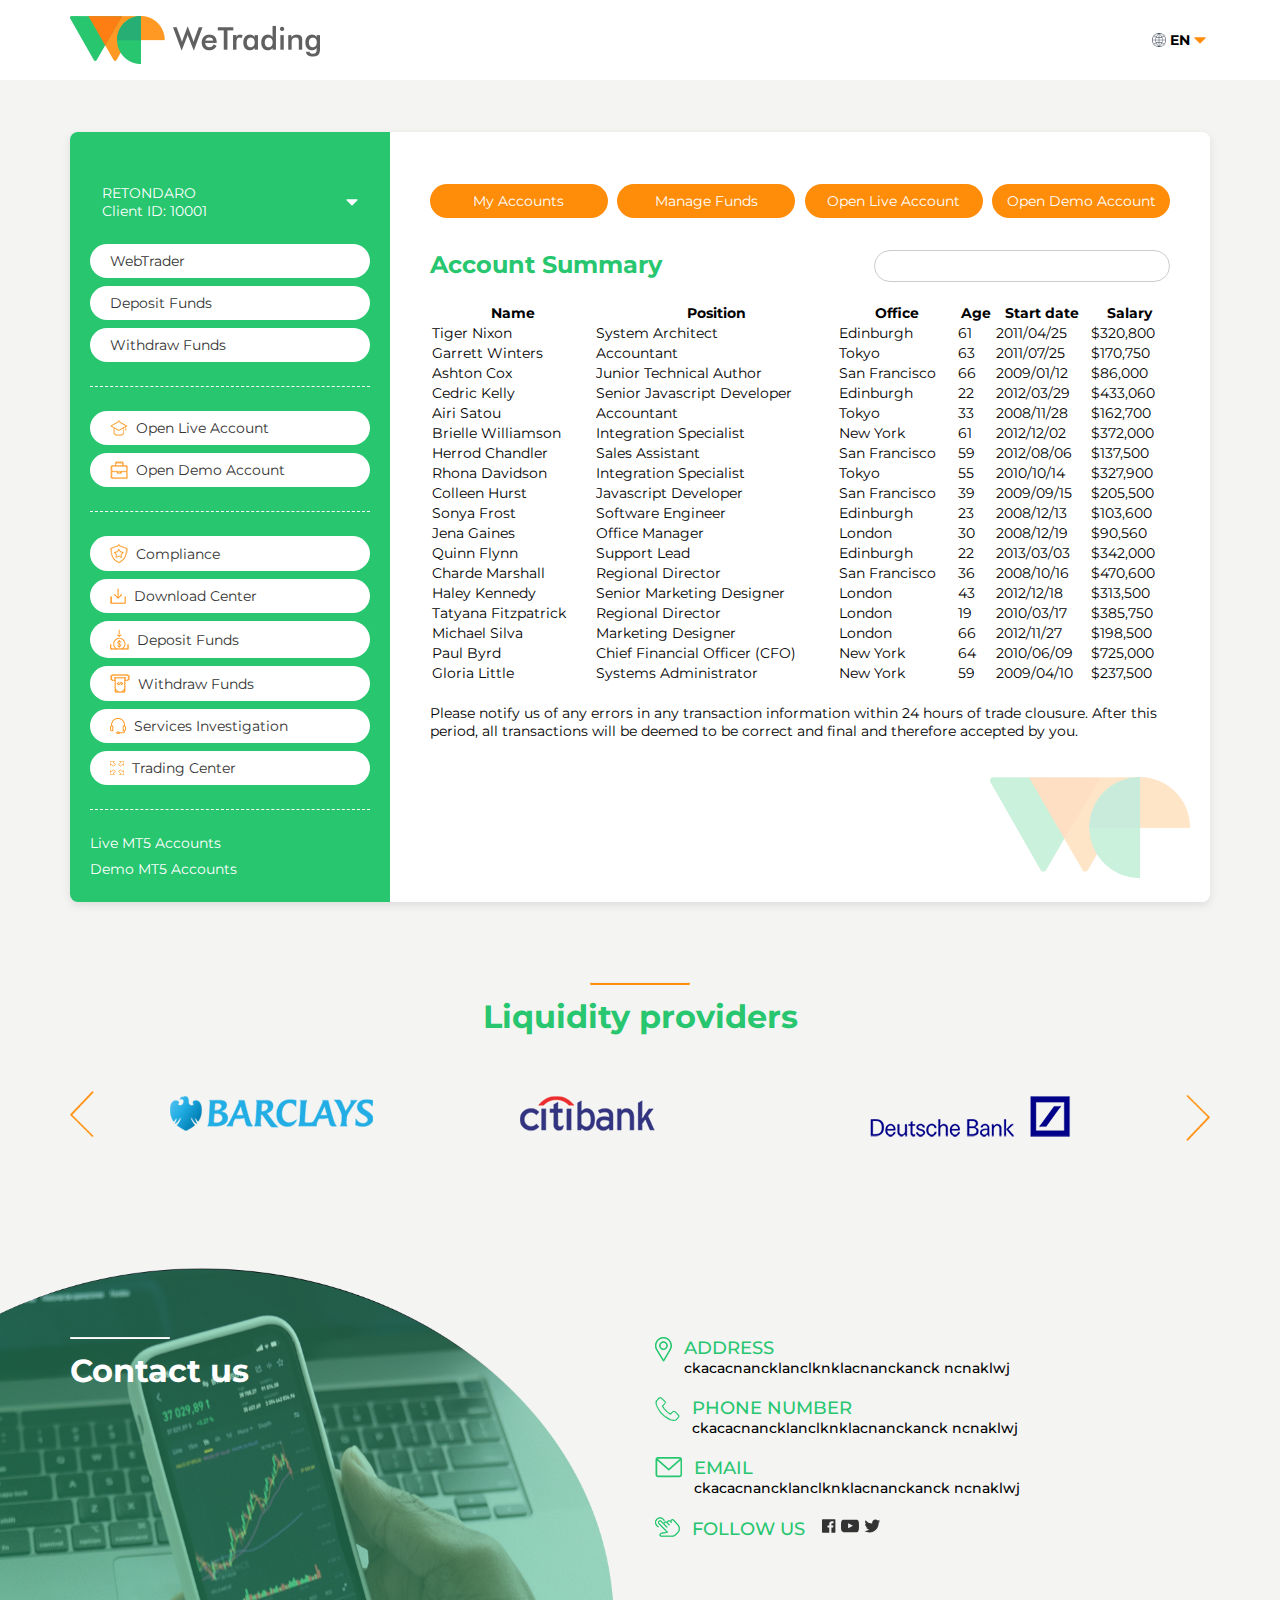
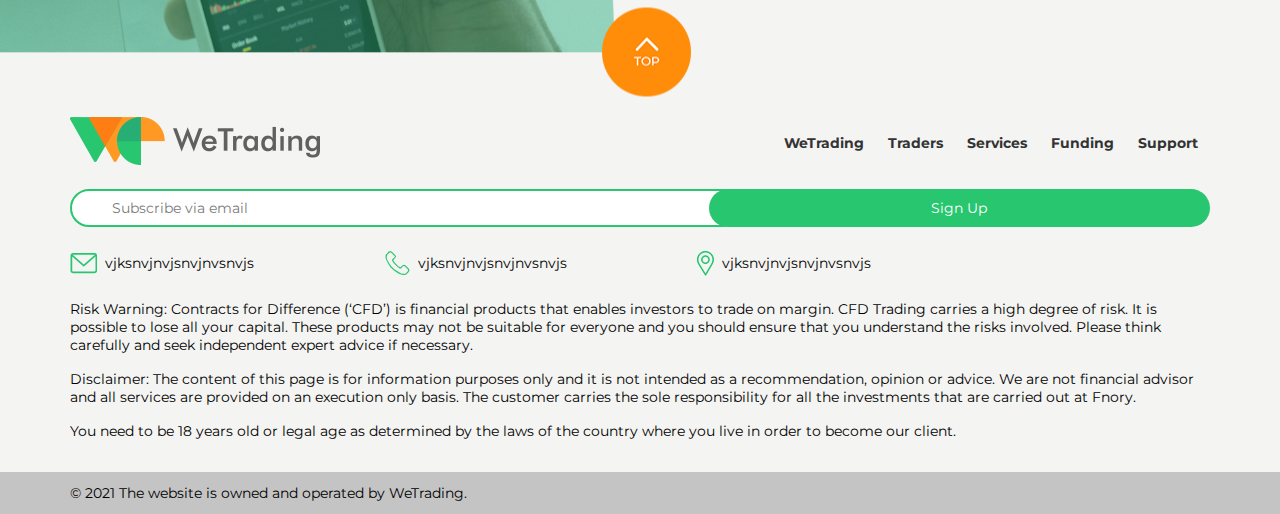
==== commit 16e6a2e4: "Fix" ====
--- a/index.html
+++ b/index.html
@@ -20,8 +20,6 @@
     <link rel="stylesheet" href="css/main.css">
     <link rel="stylesheet" href="css/responsive.css">
     <link rel="stylesheet" href="libs/owlcarousel/assets/owl.carousel.min.css">
-    <link href="libs/ionicons/css/ionicons.min.css" rel="stylesheet">
-    <link rel="stylesheet" href="css/menu.css">
     <link href="libs/aos/aos.css" rel="stylesheet">
     <link rel="stylesheet" href="https://cdn.datatables.net/1.11.4/css/jquery.dataTables.min.css">
 </head>
@@ -33,7 +31,13 @@
                 <img class="logo" src="./imgs/logo-wetrading.png" alt="">
                 <div class="language">
                     <img src="./imgs/earth.png" alt="">
-                    <span>EN <i class="ion-arrow-down-b"></i></span>
+                    <span>EN <svg class="icon icon-caret-down">
+                            <use xlink:href="#icon-caret-down"><symbol id="icon-caret-down" viewBox="0 0 16 28">
+                                <path d="M16 11c0 0.266-0.109 0.516-0.297 0.703l-7 7c-0.187 0.187-0.438 0.297-0.703 0.297s-0.516-0.109-0.703-0.297l-7-7c-0.187-0.187-0.297-0.438-0.297-0.703 0-0.547 0.453-1 1-1h14c0.547 0 1 0.453 1 1z"></path>
+                                </symbol>
+                            </use>
+                        </svg>
+                    </span>
                     <div class="language-list">
                         <ul>
                             <li><a href="#">VI</a></li>
--- a/css/main.css
+++ b/css/main.css
@@ -956,6 +956,20 @@
   font-size: 14px;
 }
 
+.header-scrolled {
+  /*height: 78px;*/
+  -webkit-transition: all 0.2s;
+  transition: all 0.2s;
+  z-index: 998;
+  /*padding: 10px 0;*/
+  position: fixed;
+  width: 100%;
+  background: #fff;
+  -webkit-box-shadow: 0 0 30px rgba(0, 0, 0, 0.03);
+          box-shadow: 0 0 30px rgba(0, 0, 0, 0.03);
+  top: 0;
+}
+
 #header {
   position: relative;
 }
@@ -988,8 +1002,19 @@
   width: 14px;
   margin-right: 4px;
 }
-#header .language:hover .language-list {
-  display: block;
+#header .language span {
+  display: -webkit-box;
+  display: -ms-flexbox;
+  display: flex;
+  -webkit-box-align: center;
+      -ms-flex-align: center;
+          align-items: center;
+  font-weight: bold;
+}
+#header .language .icon-caret-down {
+  width: 20px;
+  height: 20px;
+  color: #ff8d0a;
 }
 #header .language .language-list {
   position: absolute;
@@ -1096,6 +1121,7 @@
   top: 100%;
   right: 0;
   width: calc(100% - 48px);
+  display: none;
 }
 main .account .account-left .profile .caret-down ul {
   list-style: none;
@@ -1290,7 +1316,7 @@
 
 .contact-us {
   position: relative;
-  padding: 80px 0 96px;
+  padding: 120px 0 96px;
 }
 .contact-us .container {
   z-index: 9;
@@ -1334,7 +1360,7 @@
 .contact-us .contact-us-bg {
   position: absolute;
   left: 0;
-  top: 0;
+  bottom: 0;
   width: 48%;
 }
 .contact-us .contact-us-bg img {
@@ -1344,7 +1370,7 @@
 .contact-us .contact-ontop {
   position: absolute;
   left: 47%;
-  bottom: -96px;
+  bottom: -90px;
   -webkit-transform: translateY(-50%);
           transform: translateY(-50%);
 }
@@ -1495,49 +1521,105 @@
   color: #f4f4f2;
 }
 
-.dots_three {
-  line-height: 0;
-}
-.dots_three span {
-  width: 5px;
-  height: 5px;
-  border-radius: 50%;
-  background: #f4f4f2;
-  display: inline-block;
-}
-.dots_three span:first-child {
-  width: 36px;
-  border-radius: 4px;
-}
-.form-gr {
-  margin-bottom: 16px;
-}
-.form-gr label {
+.form-grp {
+  margin-bottom: 40px;
+  font-size: 18px;
+}
+.form-grp label {
   display: block;
-  margin-bottom: 8px;
-}
-.form-gr .form-ctr {
+  margin-bottom: 20px;
+}
+.form-grp .form-ctrl {
   width: 100%;
-  border-radius: 8px;
+  border-radius: 20px;
   height: 40px;
   line-height: 40px;
-  padding: 12px;
-  border: 1px solid #f4f4f2;
-}
-.form-gr .form-ctr:focus {
+  padding: 12px 24px;
+  border: 1px solid #27c66f;
+}
+.form-grp .form-ctrl:focus {
   outline: none;
 }
-.form-gr textarea.form-ctr {
+.form-grp textarea.form-ctr {
   height: 100px;
 }
-.form-gr .btn-sbm {
-  background: #f4f4f2;
-  border: none;
-  padding: 12px 20px;
-  border-radius: 4px;
-  color: #fff;
+
+.form-grp-checkbox {
+  display: -webkit-box;
+  display: -ms-flexbox;
+  display: flex;
+  -webkit-box-pack: justify;
+      -ms-flex-pack: justify;
+          justify-content: space-between;
+  font-size: 18px;
+  margin-bottom: 40px;
+}
+.form-grp-checkbox .form-checkbox {
+  display: -webkit-box;
+  display: -ms-flexbox;
+  display: flex;
+  -webkit-box-align: center;
+      -ms-flex-align: center;
+          align-items: center;
+}
+.form-grp-checkbox .form-checkbox input {
+  margin-right: 8px;
+  width: 20px;
+  height: 20px;
+}
+
+.form-grp-wh {
+  display: -webkit-box;
+  display: -ms-flexbox;
+  display: flex;
+  -webkit-box-pack: center;
+      -ms-flex-pack: center;
+          justify-content: center;
+  font-size: 18px;
+  margin-bottom: 20px;
+}
+.form-grp-wh h4 {
+  font-size: 18px;
+  padding-right: 24px;
+}
+.form-grp-wh a {
+  text-decoration: underline;
+  color: #27c66f;
+}
+
+.form-grp-btn {
+  text-align: center;
+  margin-bottom: 40px;
+}
+.form-grp-btn .btn-sbm {
+  border: 0;
+  background: transparent;
+  cursor: pointer;
 }
 
 .hide {
   display: none;
+}
+
+.sign-in .sign-in__title {
+  text-align: center;
+  margin-bottom: 40px;
+}
+.sign-in .sign-in__title h2 {
+  color: #27c66f;
+  font-size: 40px;
+  font-weight: bold;
+  margin-bottom: 12px;
+}
+.sign-in .sign-in__title p {
+  margin-bottom: 12px;
+  font-size: 20px;
+}
+.sign-in .sign-in__title p:last-child {
+  margin-bottom: 0;
+}
+.sign-in .sign-in__content {
+  background: #fff;
+  border-radius: 8px;
+  padding: 80px 72px;
 }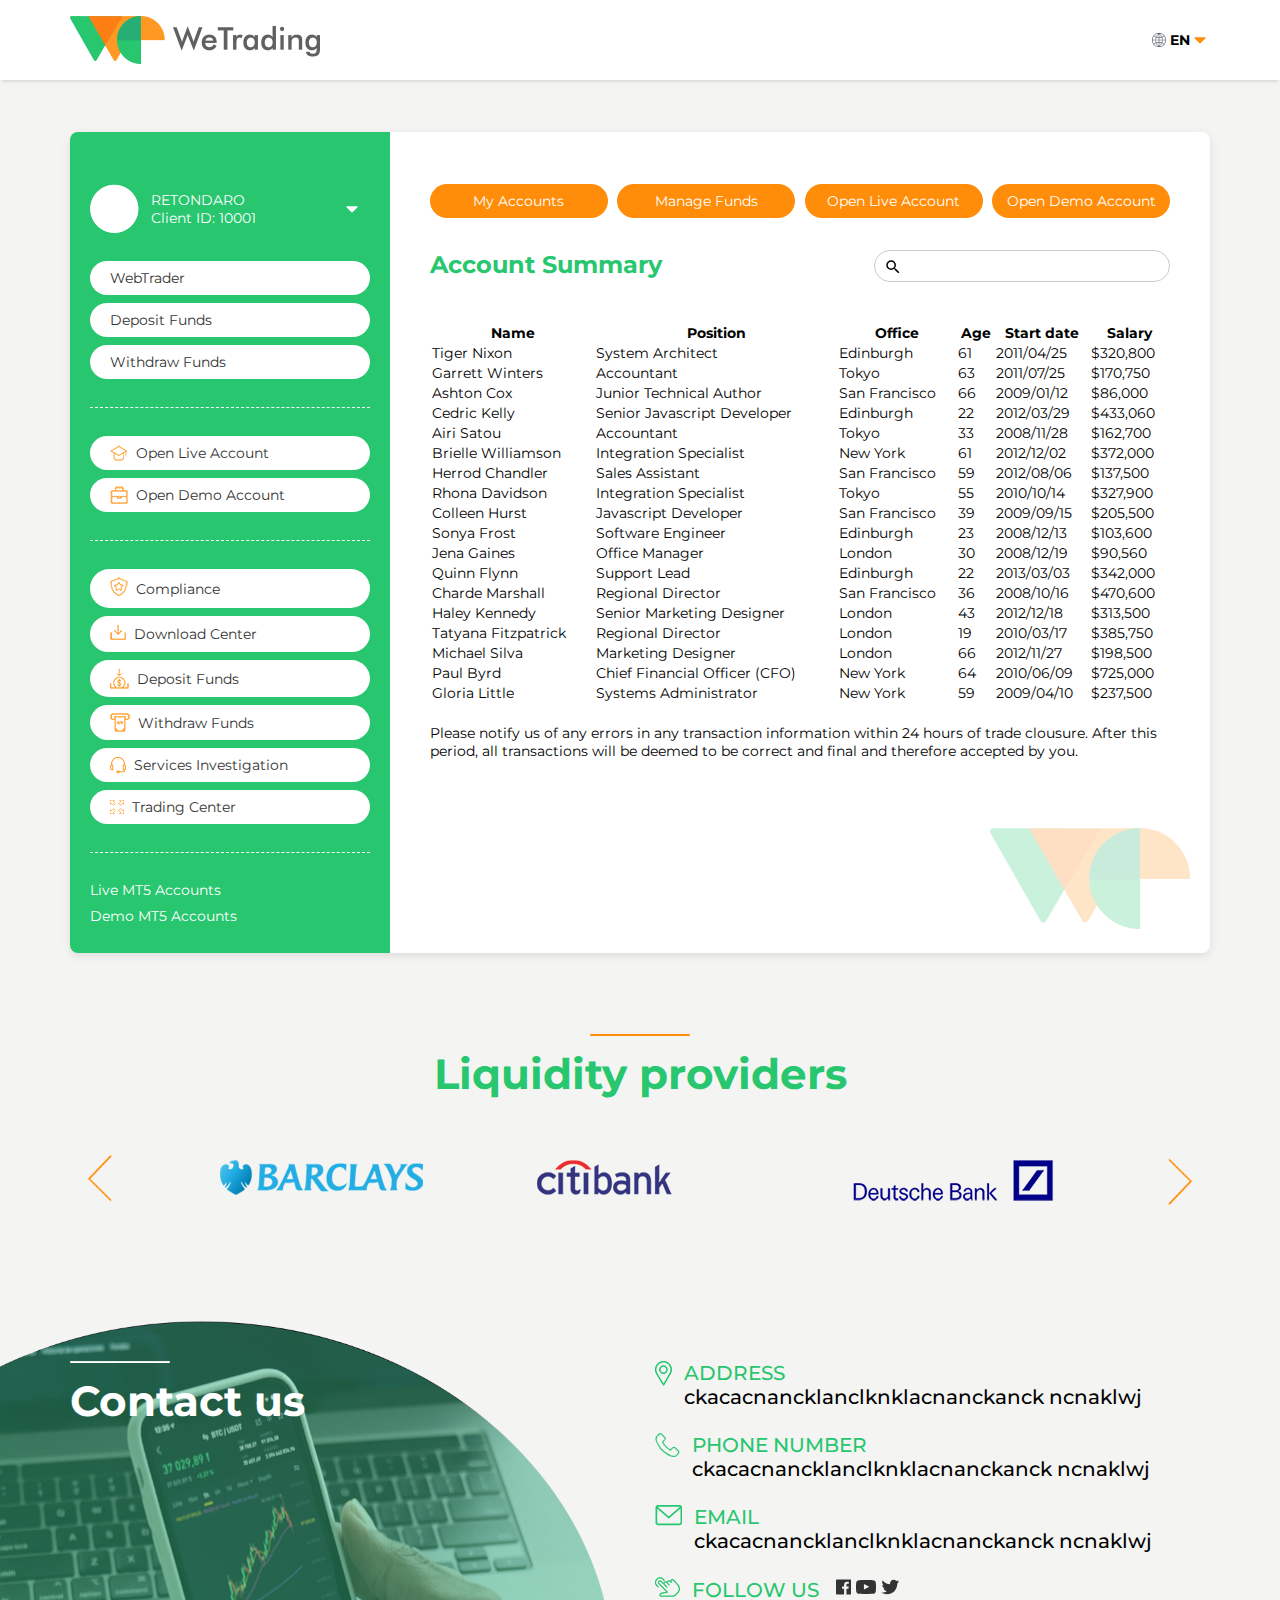
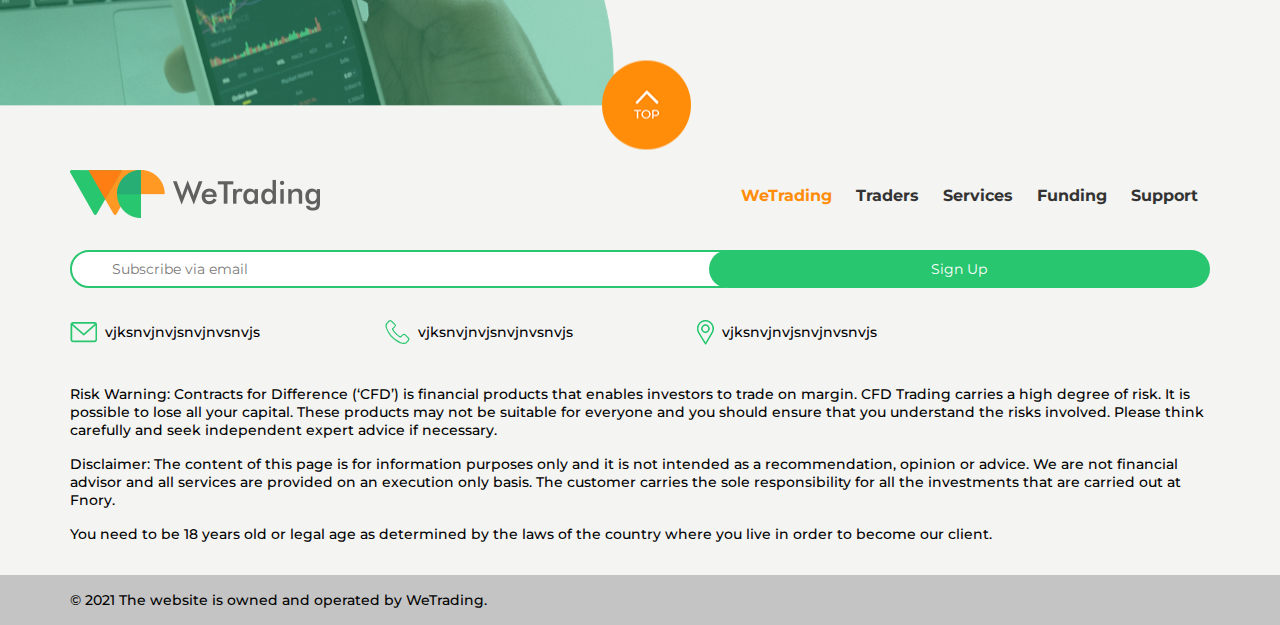
==== commit e811ed47: "responsive" ====
--- a/index.html
+++ b/index.html
@@ -53,8 +53,7 @@
             <div class="account">
                 <div class="account-left">
                     <div class="profile">
-                        <!-- <img src="" alt="" class="profile-img"> -->
-                        <i class="ion-social-github"></i>
+                        <img src="./imgs/avatar-none.png" alt="" class="profile-img">
                         <div class="profile-name">
                             <p>RETONDARO</p>
                             <p>Client ID: 10001</p>
@@ -73,9 +72,18 @@
                         </div>
                     </div>
                     <div class="account-group">
-                        <div class="account-item"><a href="#">WebTrader</a></div>
-                        <div class="account-item"><a href="#">Deposit Funds</a></div>
-                        <div class="account-item"><a href="#">Withdraw Funds</a></div>
+                        <div class="account-item">
+                            <a href="#" class="acount-item-text-mobile">W</a>
+                            <span><a href="#">WebTrader</a></span>
+                        </div>
+                        <div class="account-item">
+                            <a href="#" class="acount-item-text-mobile">D</a>
+                            <span><a href="#">Deposit Funds</a></span>
+                        </div>
+                        <div class="account-item">
+                            <a href="#" class="acount-item-text-mobile">W</a>
+                            <span><a href="#">Withdraw Funds</a></span>
+                        </div>
                     </div>
                     <div class="account-line"></div>
                     <div class="account-group">
@@ -91,11 +99,11 @@
                     <div class="account-line"></div>
                     <div class="account-group">
                         <div class="account-item">
-                            <img src="./imgs/icon-compliance.png" alt="">
+                            <a href="#"><img src="./imgs/icon-compliance.png" alt=""></a>
                             <span><a href="#">Compliance</a></span>
                         </div>
                         <div class="account-item">
-                            <img src="./imgs/icon-download-center.png" alt="">
+                            <a href="#"><img src="./imgs/icon-download-center.png" alt=""></a>
                             <span><a href="#">Download Center</a></span>
                         </div>
                         <div class="account-item">
@@ -117,8 +125,8 @@
                     </div>
                     <div class="account-line"></div>
                     <div class="account-group">
-                        <div class="account-link"><a href="#">Live MT5 Accounts</a></div>
-                        <div class="account-link"><a href="#">Demo MT5 Accounts</a></div>
+                        <div class="account-link"><a href="#">Live <span>MT5 Accounts</span></a></div>
+                        <div class="account-link"><a href="#">Demo <span>MT5 Accounts</span></a></div>
                     </div>
                 </div>
                 <div class="account-right">
@@ -132,7 +140,12 @@
                         <h2>Account Summary</h2>
                         <div class="account-search">
                             <input type="search" id="search-inp"/>
-                            <i class="ion-ios-search-strong"></i>
+                            <svg class="icon icon-search">
+                                <use xlink:href="#icon-search"><symbol id="icon-search" viewBox="0 0 24 24">
+                                    <path d="M9.516 14.016q1.875 0 3.188-1.313t1.313-3.188-1.313-3.188-3.188-1.313-3.188 1.313-1.313 3.188 1.313 3.188 3.188 1.313zM15.516 14.016l4.969 4.969-1.5 1.5-4.969-4.969v-0.797l-0.281-0.281q-1.781 1.547-4.219 1.547-2.719 0-4.617-1.875t-1.898-4.594 1.898-4.617 4.617-1.898 4.594 1.898 1.875 4.617q0 0.984-0.469 2.227t-1.078 1.992l0.281 0.281h0.797z"></path>
+                                    </symbol>
+                                </use>
+                            </svg>
                         </div>
                     </div>
                     <div class="account-table">
@@ -411,7 +424,7 @@
             
                 <ul class="navbar-nav">
                   <li class="nav-item">
-                    <a class="nav-link" href="#">WeTrading</a>
+                    <a class="nav-link active" href="#">WeTrading</a>
                   </li>
                   <li class="nav-item">
                     <a class="nav-link" href="#">Traders</a>
--- a/css/main.css
+++ b/css/main.css
@@ -972,6 +972,8 @@
 
 #header {
   position: relative;
+  -webkit-box-shadow: 0 4px 2px -2px #ddd;
+          box-shadow: 0 4px 2px -2px #ddd;
 }
 #header .header-logo {
   display: -webkit-box;
@@ -1137,7 +1139,7 @@
   border-top: 1px dashed #fff;
 }
 main .account .account-left .account-group {
-  padding: 24px 0;
+  padding: 28px 0;
 }
 main .account .account-left .account-group .account-item {
   background: #fff;
@@ -1151,6 +1153,11 @@
       -ms-flex-align: center;
           align-items: center;
 }
+main .account .account-left .account-group .account-item .acount-item-text-mobile {
+  display: none;
+  font-weight: bold;
+  color: #ff8d0a;
+}
 main .account .account-left .account-group .account-item img {
   padding-right: 8px;
 }
@@ -1169,6 +1176,60 @@
 main .account .account-left .account-group .account-link a {
   color: #fff;
   text-decoration: none;
+}
+@media (max-width: 992.98px) {
+  main .account .account-left {
+    width: 80px;
+    padding: 32px 16px 0 16px;
+  }
+  main .account .account-left .profile .profile-name {
+    display: none;
+  }
+  main .account .account-left .account-group {
+    padding: 28px 0;
+  }
+  main .account .account-left .account-group .account-item {
+    border-radius: 50%;
+    padding: 0;
+    height: 48px;
+    -webkit-box-pack: center;
+        -ms-flex-pack: center;
+            justify-content: center;
+  }
+  main .account .account-left .account-group .account-item .acount-item-text-mobile {
+    display: block;
+  }
+  main .account .account-left .account-group .account-item img {
+    padding-right: 0;
+  }
+  main .account .account-left .account-group .account-item span {
+    display: none;
+  }
+  main .account .account-left .account-group .account-link {
+    margin-bottom: 8px;
+  }
+  main .account .account-left .account-group .account-link:last-child {
+    margin-bottom: 0;
+  }
+  main .account .account-left .account-group .account-link a span {
+    display: none;
+  }
+}
+@media (max-width: 480.98px) {
+  main .account .account-left {
+    width: 52px;
+    padding: 24px 8px 0 8px;
+  }
+  main .account .account-left .profile img {
+    width: 36px;
+    height: 36px;
+  }
+  main .account .account-left .account-group {
+    padding: 28px 0;
+  }
+  main .account .account-left .account-group .account-item {
+    height: 36px;
+  }
 }
 main .account .account-right {
   width: calc(100% - 320px);
@@ -1202,7 +1263,7 @@
   -webkit-box-pack: justify;
       -ms-flex-pack: justify;
           justify-content: space-between;
-  padding: 32px 0 20px;
+  padding: 32px 0 40px;
 }
 main .account .account-right .account-title h2 {
   font-size: 24px;
@@ -1231,6 +1292,19 @@
           transform: translateY(-50%);
   font-size: 20px;
 }
+main .account .account-right .account-title .account-search .icon-search {
+  position: absolute;
+  top: 53%;
+  left: 10px;
+  -webkit-transform: translateY(-50%);
+          transform: translateY(-50%);
+  font-size: 18px;
+}
+@media (max-width: 480.98px) {
+  main .account .account-right .account-title h2 {
+    font-size: 18px;
+  }
+}
 main .account .account-right .account-table {
   z-index: 2;
 }
@@ -1239,6 +1313,20 @@
 }
 main .account .account-right .account-table #example_filter {
   display: none;
+}
+@media (max-width: 1200.98px) {
+  main .account .account-right .account-table #example tbody th {
+    padding: 6px 4px;
+  }
+  main .account .account-right .account-table #example tbody td {
+    padding: 6px 4px;
+  }
+}
+@media (max-width: 767.98px) {
+  main .account .account-right .account-table > div {
+    overflow: auto;
+    padding-bottom: 16px;
+  }
 }
 main .account .account-right .account-text {
   position: relative;
@@ -1254,12 +1342,44 @@
 main .account .account-right .account-we img {
   width: 200px;
 }
+@media (max-width: 1200.98px) {
+  main .account .account-right {
+    padding: 32px 20px 20px 20px;
+  }
+  main .account .account-right .account-button-group {
+    -ms-flex-wrap: wrap;
+        flex-wrap: wrap;
+  }
+  main .account .account-right .account-button-group a {
+    width: 49%;
+    margin-bottom: 12px;
+  }
+  main .account .account-right .account-title {
+    padding: 16px 0 20px;
+  }
+}
+@media (max-width: 992.98px) {
+  main .account .account-right {
+    width: calc(100% - 80px);
+    padding: 32px 16px 16px 16px;
+  }
+}
+@media (max-width: 480.98px) {
+  main .account .account-right {
+    width: calc(100% - 52px);
+    padding: 24px 8px 8px 8px;
+  }
+}
 
 .liquidity-providers {
   padding: 80px 0;
 }
 .liquidity-providers .title-group {
   padding-bottom: 60px;
+}
+.liquidity-providers .owl-carousel_liquidity {
+  width: calc(100% - 100px);
+  margin: 0 auto;
 }
 .liquidity-providers .owl-carousel_liquidity .item img {
   width: inherit;
@@ -1278,12 +1398,21 @@
   width: 100%;
   z-index: -1;
 }
+.liquidity-providers .owl-carousel_liquidity .owl-nav .owl-prev {
+  margin-left: -32px;
+}
 .liquidity-providers .owl-carousel_liquidity .owl-nav .owl-next {
+  margin-right: -32px;
   -webkit-transform: rotate(180deg);
           transform: rotate(180deg);
 }
 .liquidity-providers .owl-carousel_liquidity .owl-nav img {
   width: 24px;
+}
+@media (max-width: 420.98px) {
+  .liquidity-providers {
+    padding: 40px 0 20px;
+  }
 }
 
 .title-group {
@@ -1298,9 +1427,19 @@
 }
 .title-group h3 {
   font-weight: bold;
-  font-size: 32px;
+  font-size: 42px;
   color: #27c66f;
   padding-top: 12px;
+}
+@media (max-width: 1200.98px) {
+  .title-group h3 {
+    font-size: 32px;
+  }
+}
+@media (max-width: 600.98px) {
+  .title-group h3 {
+    font-size: 20px;
+  }
 }
 
 .form-control {
@@ -1316,7 +1455,7 @@
 
 .contact-us {
   position: relative;
-  padding: 120px 0 96px;
+  padding: 180px 0 160px;
 }
 .contact-us .container {
   z-index: 9;
@@ -1330,12 +1469,30 @@
 }
 .contact-us .container .title-group h3 {
   color: #fff;
+}
+@media (max-width: 992.98px) {
+  .contact-us .container .title-group {
+    text-align: center;
+    margin-bottom: 32px;
+  }
+  .contact-us .container .title-group hr {
+    margin: 0 auto;
+    background: #ff8d0a;
+  }
+  .contact-us .container .title-group h3 {
+    color: #27c66f;
+  }
+}
+@media (max-width: 600.98px) {
+  .contact-us .container .title-group h3 {
+    font-size: 20px;
+  }
 }
 .contact-us .container .contact-us-group .contact-us-item {
   display: -webkit-box;
   display: -ms-flexbox;
   display: flex;
-  margin-bottom: 20px;
+  margin-bottom: 24px;
 }
 .contact-us .container .contact-us-group .contact-us-item .contact-us-item__img i {
   color: #27c66f;
@@ -1346,7 +1503,7 @@
 }
 .contact-us .container .contact-us-group .contact-us-item .contact-us-item__title h4 {
   color: #27c66f;
-  font-size: 18px;
+  font-size: 20px;
   font-weight: 500;
   margin-bottom: 0;
 }
@@ -1356,6 +1513,26 @@
 .contact-us .container .contact-us-group .contact-us-item .contact-us-item__title p {
   font-weight: 500;
   margin-bottom: 0;
+  font-size: 20px;
+}
+@media (max-width: 1200.98px) {
+  .contact-us .container .contact-us-group .contact-us-item .contact-us-item__title h4 {
+    font-size: 16px;
+  }
+  .contact-us .container .contact-us-group .contact-us-item .contact-us-item__title p {
+    font-size: 16px;
+  }
+}
+@media (max-width: 600.98px) {
+  .contact-us .container .contact-us-group .contact-us-item {
+    margin-bottom: 16px;
+  }
+  .contact-us .container .contact-us-group .contact-us-item .contact-us-item__title h4 {
+    font-size: 14px;
+  }
+  .contact-us .container .contact-us-group .contact-us-item .contact-us-item__title p {
+    font-size: 14px;
+  }
 }
 .contact-us .contact-us-bg {
   position: absolute;
@@ -1366,6 +1543,11 @@
 .contact-us .contact-us-bg img {
   width: 100%;
   height: auto;
+}
+@media (max-width: 992.98px) {
+  .contact-us .contact-us-bg {
+    display: none;
+  }
 }
 .contact-us .contact-ontop {
   position: absolute;
@@ -1373,6 +1555,26 @@
   bottom: -90px;
   -webkit-transform: translateY(-50%);
           transform: translateY(-50%);
+}
+@media (max-width: 992.98px) {
+  .contact-us .contact-ontop {
+    width: 60px;
+    bottom: -40px;
+  }
+  .contact-us .contact-ontop img {
+    width: 100%;
+    height: auto;
+  }
+}
+@media (max-width: 1600.98px) {
+  .contact-us {
+    padding: 80px 0 84px;
+  }
+}
+@media (max-width: 1200.98px) {
+  .contact-us {
+    padding: 52px 0 40px;
+  }
 }
 
 #footer {
@@ -1389,7 +1591,7 @@
   -webkit-box-align: center;
       -ms-flex-align: center;
           align-items: center;
-  padding-bottom: 20px;
+  padding-bottom: 28px;
 }
 #footer .navbar .navbar-nav {
   list-style: none;
@@ -1400,9 +1602,36 @@
 #footer .navbar .navbar-nav li a {
   font-weight: bold;
   padding: 12px;
+  font-size: 16px;
+  display: inline-block;
 }
 #footer .navbar .navbar-nav li a:hover {
   color: #ff8d0a;
+}
+#footer .navbar .navbar-nav li a.active {
+  color: #ff8d0a;
+}
+@media (max-width: 992.98px) {
+  #footer .navbar {
+    -ms-flex-wrap: wrap;
+        flex-wrap: wrap;
+  }
+  #footer .navbar .navbar-nav {
+    padding-top: 12px;
+  }
+}
+@media (max-width: 420.98px) {
+  #footer .navbar {
+    padding-bottom: 8px;
+  }
+  #footer .navbar .navbar-nav li {
+    float: left;
+  }
+  #footer .navbar .navbar-nav li a {
+    font-weight: bold;
+    padding: 12px 8px;
+    font-size: 12px;
+  }
 }
 #footer .footer-subcribe {
   display: -webkit-box;
@@ -1439,7 +1668,8 @@
   -webkit-box-align: center;
       -ms-flex-align: center;
           align-items: center;
-  padding: 24px 0;
+  padding: 32px 0 40px;
+  font-weight: 500;
 }
 #footer .footer-address .footer-address-item {
   display: -webkit-box;
@@ -1460,8 +1690,22 @@
 #footer .footer-address .footer-address-item:last-child {
   width: 45%;
 }
+@media (max-width: 600.98px) {
+  #footer .footer-address {
+    -ms-flex-wrap: wrap;
+        flex-wrap: wrap;
+    padding: 24px 0 20px;
+  }
+  #footer .footer-address .footer-address-item {
+    margin-bottom: 12px;
+  }
+  #footer .footer-address .footer-address-item:last-child {
+    width: inherit;
+  }
+}
 #footer .footer-content {
   padding-bottom: 32px;
+  font-weight: 500;
 }
 #footer .footer-content p {
   margin-bottom: 16px;
@@ -1469,9 +1713,21 @@
 #footer .footer-content p:last-child {
   margin-bottom: 0;
 }
+@media (max-width: 420.98px) {
+  #footer .footer-content {
+    text-align: justify;
+  }
+}
 #footer .footer-final {
   background: #c4c4c4;
-  padding: 12px 0;
+  padding: 16px 0;
+  font-weight: 500;
+}
+@media (max-width: 420.98px) {
+  #footer .footer-final {
+    font-size: 12px;
+    padding: 12px 0;
+  }
 }
 
 .back-to-top {
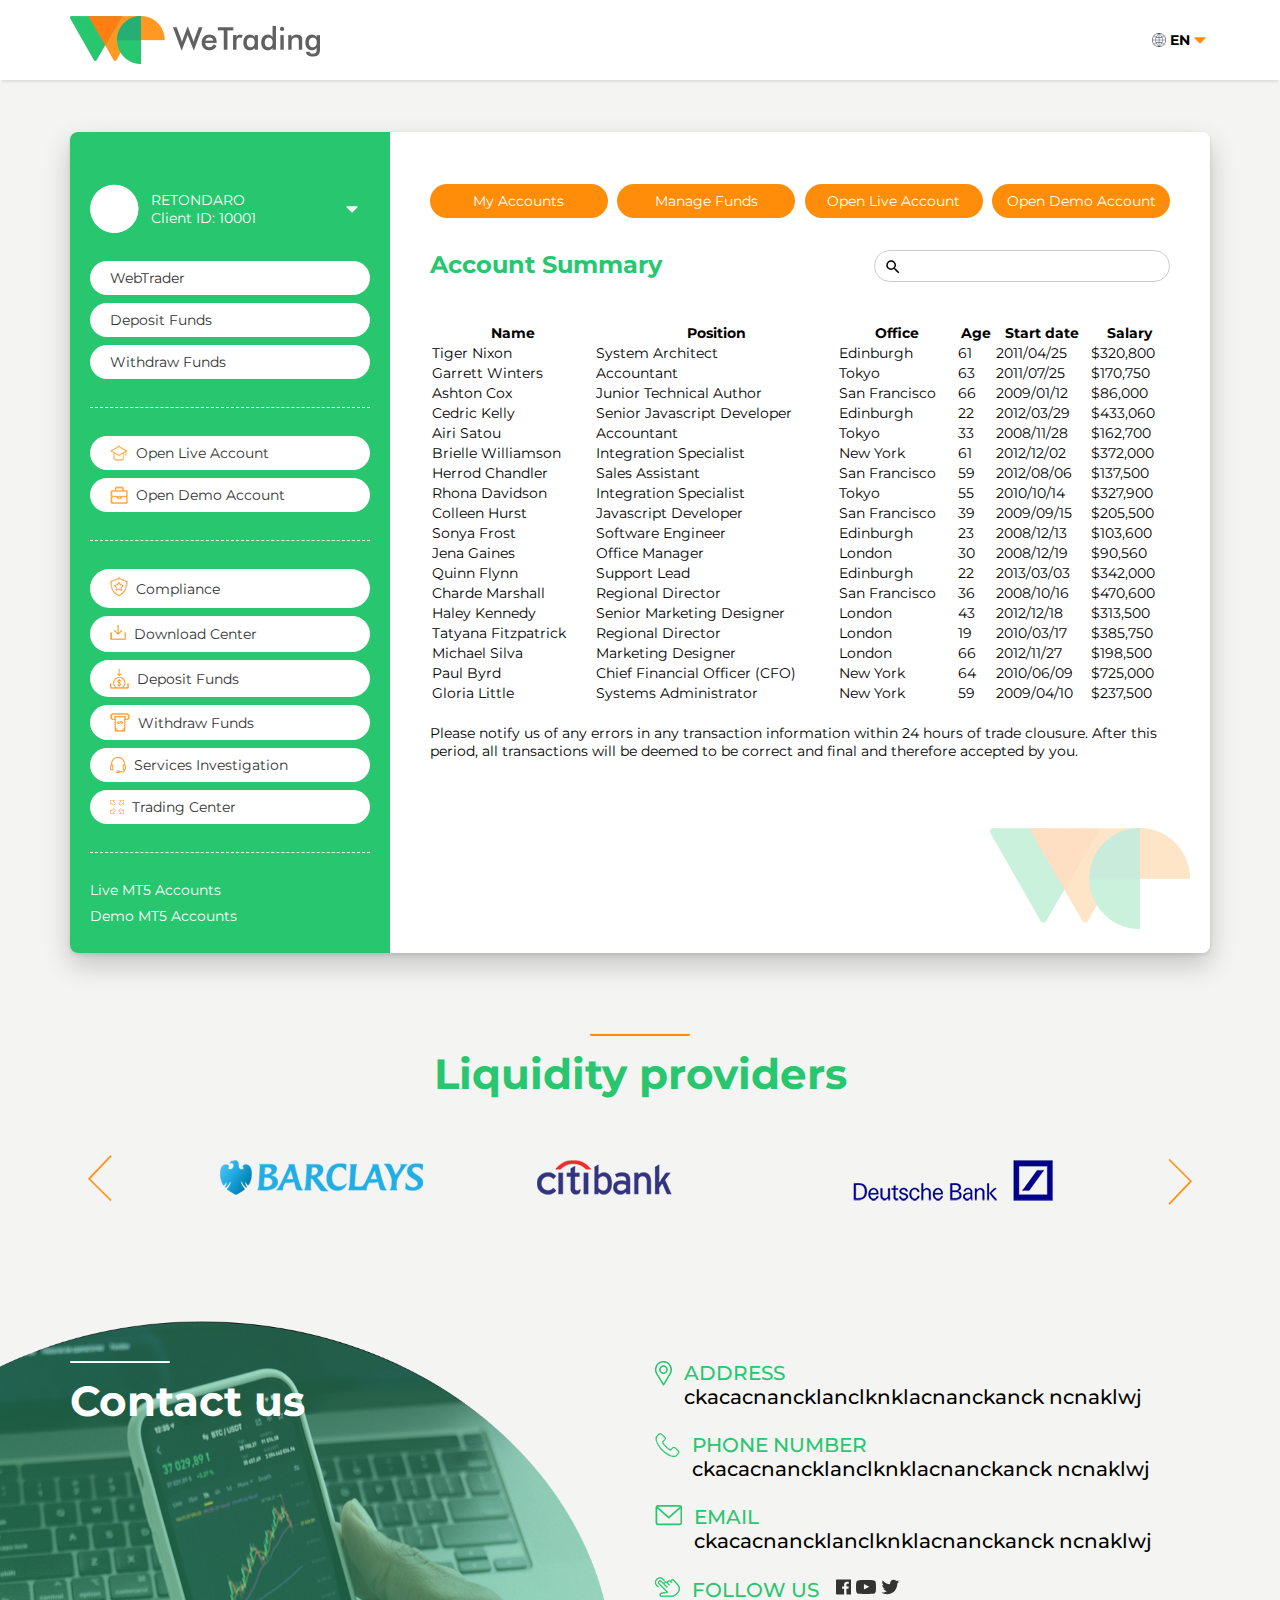
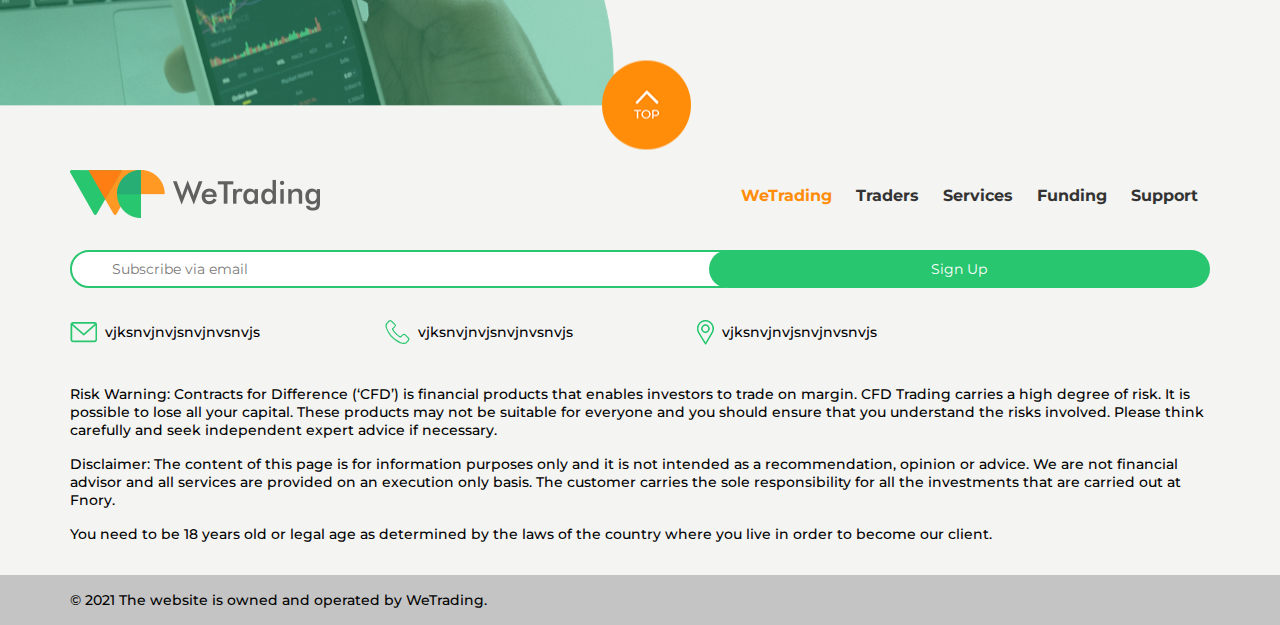
==== commit 508fb6a8: "last" ====
--- a/index.html
+++ b/index.html
@@ -18,7 +18,6 @@
     <link rel="preconnect" href="https://fonts.gstatic.com" crossorigin>
     <link href="https://fonts.googleapis.com/css2?family=Montserrat:ital,wght@0,100;0,200;0,300;0,400;0,500;0,600;0,700;0,800;0,900;1,100;1,200;1,300;1,400;1,500;1,600;1,700;1,800;1,900&display=swap" rel="stylesheet">
     <link rel="stylesheet" href="css/main.css">
-    <link rel="stylesheet" href="css/responsive.css">
     <link rel="stylesheet" href="libs/owlcarousel/assets/owl.carousel.min.css">
     <link href="libs/aos/aos.css" rel="stylesheet">
     <link rel="stylesheet" href="https://cdn.datatables.net/1.11.4/css/jquery.dataTables.min.css">
@@ -413,7 +412,7 @@
                 <img src="./imgs/bg-contactus.png" alt="">
             </div>
             <div class="contact-ontop">
-                <a href="#"><img src="./imgs/ontop.png" alt=""></a>
+                <a href="#" class="back-to-top"><img src="./imgs/ontop.png" alt=""></a>
             </div>
         </div>
     </main>
--- a/css/main.css
+++ b/css/main.css
@@ -1074,8 +1074,8 @@
   display: -webkit-box;
   display: -ms-flexbox;
   display: flex;
-  -webkit-box-shadow: 0px 3px 8px #ddd;
-          box-shadow: 0px 3px 8px #ddd;
+  -webkit-box-shadow: rgba(0, 0, 0, 0.2) 0px 12px 28px 0px, rgba(0, 0, 0, 0.1) 0px 2px 4px 0px, rgba(255, 255, 255, 0.05) 0px 0px 0px 1px inset;
+          box-shadow: rgba(0, 0, 0, 0.2) 0px 12px 28px 0px, rgba(0, 0, 0, 0.1) 0px 2px 4px 0px, rgba(255, 255, 255, 0.05) 0px 0px 0px 1px inset;
   border-radius: 8px;
 }
 main .account .account-left {
@@ -1181,9 +1181,24 @@
   main .account .account-left {
     width: 80px;
     padding: 32px 16px 0 16px;
+    position: relative;
+    z-index: 9;
   }
   main .account .account-left .profile .profile-name {
     display: none;
+    position: absolute;
+    top: 0;
+    -webkit-box-shadow: 0 4px 8px 2px #ddd;
+            box-shadow: 0 4px 8px 2px #ddd;
+    left: 100%;
+    width: 148px;
+    height: 100%;
+    padding: 0 8px;
+    border-radius: 12px;
+    background: #ff8d0a;
+  }
+  main .account .account-left .profile:hover .profile-name {
+    display: block;
   }
   main .account .account-left .account-group {
     padding: 28px 0;
@@ -1195,6 +1210,8 @@
     -webkit-box-pack: center;
         -ms-flex-pack: center;
             justify-content: center;
+    position: relative;
+    z-index: 9;
   }
   main .account .account-left .account-group .account-item .acount-item-text-mobile {
     display: block;
@@ -1204,6 +1221,24 @@
   }
   main .account .account-left .account-group .account-item span {
     display: none;
+    position: absolute;
+    top: 0;
+    left: 100%;
+    z-index: -2;
+    background: #fff;
+    white-space: nowrap;
+    height: 100%;
+    -webkit-box-align: center;
+        -ms-flex-align: center;
+            align-items: center;
+    line-height: 36px;
+    border-radius: 16px;
+    padding: 0 12px;
+    -webkit-box-shadow: 0 4px 8px 2px #ddd;
+            box-shadow: 0 4px 8px 2px #ddd;
+  }
+  main .account .account-left .account-group .account-item:hover span {
+    display: block;
   }
   main .account .account-left .account-group .account-link {
     margin-bottom: 8px;
@@ -1213,6 +1248,24 @@
   }
   main .account .account-left .account-group .account-link a span {
     display: none;
+    position: absolute;
+    top: 0;
+    left: 100%;
+    z-index: -2;
+    background: #fff;
+    white-space: nowrap;
+    height: 100%;
+    -webkit-box-align: center;
+        -ms-flex-align: center;
+            align-items: center;
+    line-height: 36px;
+    border-radius: 16px;
+    padding: 0 12px;
+    -webkit-box-shadow: 0 4px 8px 2px #ddd;
+            box-shadow: 0 4px 8px 2px #ddd;
+  }
+  main .account .account-left .account-group .account-link a:hover span {
+    display: block;
   }
 }
 @media (max-width: 480.98px) {
@@ -1730,28 +1783,6 @@
   }
 }
 
-.back-to-top {
-  position: fixed;
-  display: none;
-  color: #fff;
-  text-align: center;
-  line-height: 2.5;
-  font-size: 16px;
-  right: 40px;
-  bottom: 300px;
-  z-index: 99;
-  -webkit-transition: background 0.1s;
-  transition: background 0.1s;
-}
-.back-to-top::hover {
-  color: #fff;
-  background: #555;
-}
-.back-to-top img {
-  width: 60px;
-  height: 62px;
-}
-
 .pagination {
   display: -webkit-box;
   display: -ms-flexbox;
@@ -1778,18 +1809,19 @@
 }
 
 .form-grp {
-  margin-bottom: 40px;
+  margin-bottom: 52px;
   font-size: 18px;
 }
 .form-grp label {
   display: block;
   margin-bottom: 20px;
+  font-weight: 500;
 }
 .form-grp .form-ctrl {
   width: 100%;
-  border-radius: 20px;
-  height: 40px;
-  line-height: 40px;
+  border-radius: 30px;
+  height: 46px;
+  line-height: 46px;
   padding: 12px 24px;
   border: 1px solid #27c66f;
 }
@@ -1798,6 +1830,60 @@
 }
 .form-grp textarea.form-ctr {
   height: 100px;
+  background: #f7f7f5;
+  width: 100%;
+  border: none;
+  padding: 12px 24px;
+}
+.form-grp textarea.form-ctr:focus {
+  outline: none;
+}
+.form-grp select.form-ctrl {
+  -webkit-appearance: none;
+  -moz-appearance: none;
+  background-image: linear-gradient(45deg, transparent 50%, #ff8d0a 50%), linear-gradient(135deg, #ff8d0a 50%, transparent 50%);
+  background-position: calc(100% - 20px) calc(1em + 2px), calc(100% - 15px) calc(1em + 2px), calc(100% - 2.5em) 0.5em;
+  background-size: 5px 5px, 5px 5px, 1px 1.5em;
+  background-repeat: no-repeat;
+  line-height: inherit;
+  padding: 2px 24px;
+}
+.form-grp .iti {
+  width: 100%;
+}
+.form-grp .iti .iti__selected-flag {
+  background: none;
+}
+@media (max-width: 568.98px) {
+  .form-grp {
+    margin-bottom: 32px;
+  }
+  .form-grp label {
+    margin-bottom: 12px;
+    font-size: 14px;
+  }
+  .form-grp .form-ctrl {
+    border-radius: 20px;
+    height: 40px;
+    line-height: 40px;
+    padding: 12px 24px;
+  }
+  .form-grp select.form-ctrl {
+    padding: 2px 12px;
+  }
+}
+
+.iti--allow-dropdown .iti__flag-container:hover .iti__selected-flag {
+  background: none !important;
+}
+
+.iti__arrow {
+  margin-left: 7px !important;
+  width: 0;
+  height: 0;
+  border-left: 5px solid transparent !important;
+  border-right: 5px solid transparent !important;
+  border-top: 5px solid #ff8d0a !important;
 }
 
 .form-grp-checkbox {
@@ -1809,6 +1895,7 @@
           justify-content: space-between;
   font-size: 18px;
   margin-bottom: 40px;
+  font-weight: 500;
 }
 .form-grp-checkbox .form-checkbox {
   display: -webkit-box;
@@ -1822,6 +1909,40 @@
   margin-right: 8px;
   width: 20px;
   height: 20px;
+}
+.form-grp-checkbox .form-checkbox-2 {
+  display: -webkit-box;
+  display: -ms-flexbox;
+  display: flex;
+}
+.form-grp-checkbox .form-checkbox-2 input {
+  margin-right: 12px;
+  width: 22px;
+  height: 22px;
+  margin-top: 3px;
+}
+.form-grp-checkbox .form-checkbox-2 span {
+  width: calc(100% - 32px);
+}
+@media (max-width: 568.98px) {
+  .form-grp-checkbox {
+    font-size: 14px;
+    margin-bottom: 24px;
+  }
+}
+
+.form-grp-captcha {
+  margin: 0 auto;
+  text-align: center;
+  margin-bottom: 40px;
+}
+.form-grp-captcha img {
+  width: 100%;
+}
+@media (max-width: 420.98px) {
+  .form-grp-captcha img {
+    width: 100%;
+  }
 }
 
 .form-grp-wh {
@@ -1833,14 +1954,25 @@
           justify-content: center;
   font-size: 18px;
   margin-bottom: 20px;
+  font-weight: 500;
 }
 .form-grp-wh h4 {
+  font-weight: 500;
   font-size: 18px;
   padding-right: 24px;
 }
 .form-grp-wh a {
   text-decoration: underline;
   color: #27c66f;
+}
+@media (max-width: 568.98px) {
+  .form-grp-wh {
+    font-size: 14px;
+    margin-bottom: 12px;
+  }
+  .form-grp-wh h4 {
+    font-size: inherit;
+  }
 }
 
 .form-grp-btn {
@@ -1852,30 +1984,66 @@
   background: transparent;
   cursor: pointer;
 }
+@media (max-width: 568.98px) {
+  .form-grp-btn {
+    margin-bottom: 24px;
+  }
+  .form-grp-btn img {
+    width: 160px;
+  }
+}
 
 .hide {
   display: none;
 }
 
-.sign-in .sign-in__title {
+.sign-in .sign-in__title, .register .sign-in__title {
   text-align: center;
-  margin-bottom: 40px;
-}
-.sign-in .sign-in__title h2 {
+  margin-bottom: 52px;
+}
+.sign-in .sign-in__title h2, .register .sign-in__title h2 {
   color: #27c66f;
-  font-size: 40px;
-  font-weight: bold;
+  font-size: 42px;
+  font-weight: 500;
   margin-bottom: 12px;
 }
-.sign-in .sign-in__title p {
+.sign-in .sign-in__title p, .register .sign-in__title p {
   margin-bottom: 12px;
-  font-size: 20px;
-}
-.sign-in .sign-in__title p:last-child {
+  font-size: 24px;
+  font-weight: 500;
+}
+.sign-in .sign-in__title p:last-child, .register .sign-in__title p:last-child {
   margin-bottom: 0;
 }
-.sign-in .sign-in__content {
+.sign-in .sign-in__content, .register .sign-in__content {
   background: #fff;
   border-radius: 8px;
   padding: 80px 72px;
+  -webkit-box-shadow: rgba(0, 0, 0, 0.2) 0px 12px 28px 0px, rgba(0, 0, 0, 0.1) 0px 2px 4px 0px, rgba(255, 255, 255, 0.05) 0px 0px 0px 1px inset;
+          box-shadow: rgba(0, 0, 0, 0.2) 0px 12px 28px 0px, rgba(0, 0, 0, 0.1) 0px 2px 4px 0px, rgba(255, 255, 255, 0.05) 0px 0px 0px 1px inset;
+}
+@media (max-width: 767.98px) {
+  .sign-in .sign-in__title, .register .sign-in__title {
+    margin-bottom: 40px;
+  }
+  .sign-in .sign-in__title h2, .register .sign-in__title h2 {
+    font-size: 32px;
+  }
+  .sign-in .sign-in__title p, .register .sign-in__title p {
+    font-size: 20px;
+  }
+  .sign-in .sign-in__content, .register .sign-in__content {
+    padding: 60px 52px;
+  }
+}
+@media (max-width: 568.98px) {
+  .sign-in .sign-in__title h2, .register .sign-in__title h2 {
+    font-size: 24px;
+  }
+  .sign-in .sign-in__title p, .register .sign-in__title p {
+    font-size: 16px;
+  }
+  .sign-in .sign-in__content, .register .sign-in__content {
+    padding: 32px 20px;
+  }
 }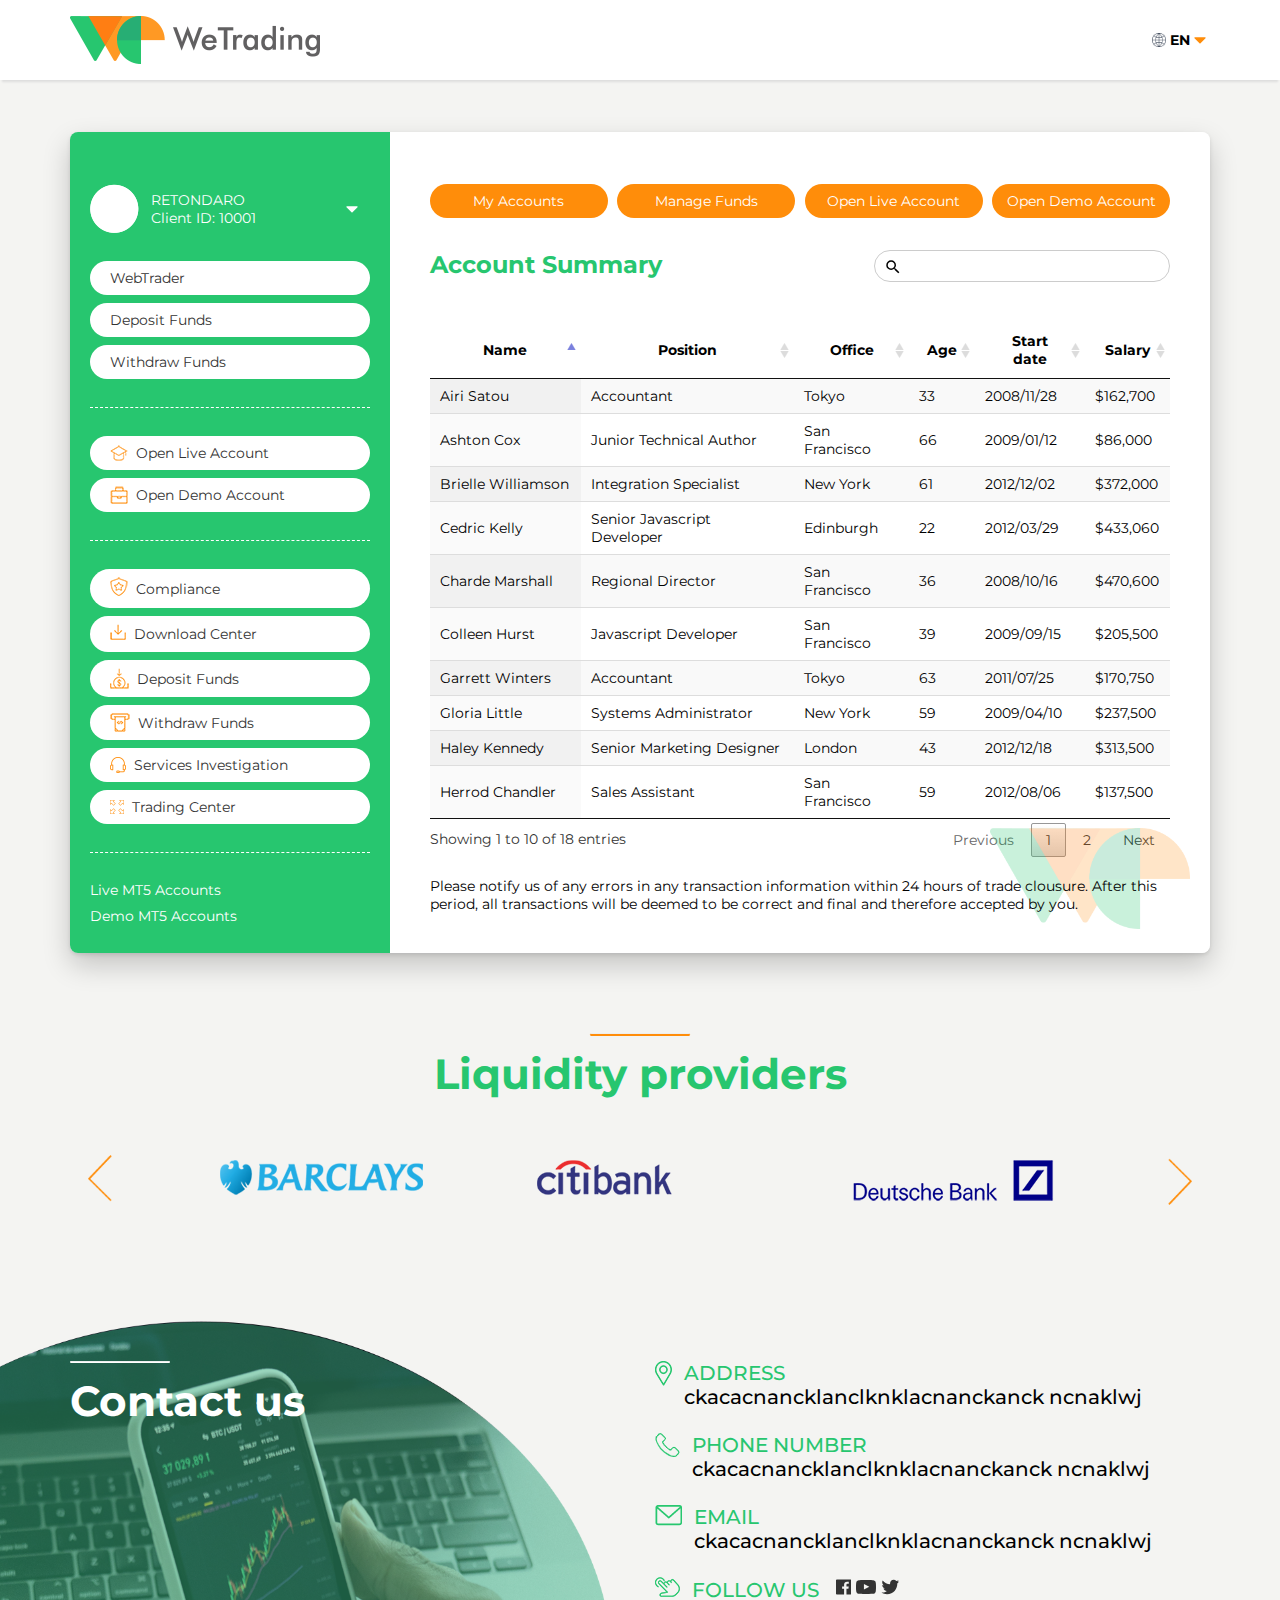
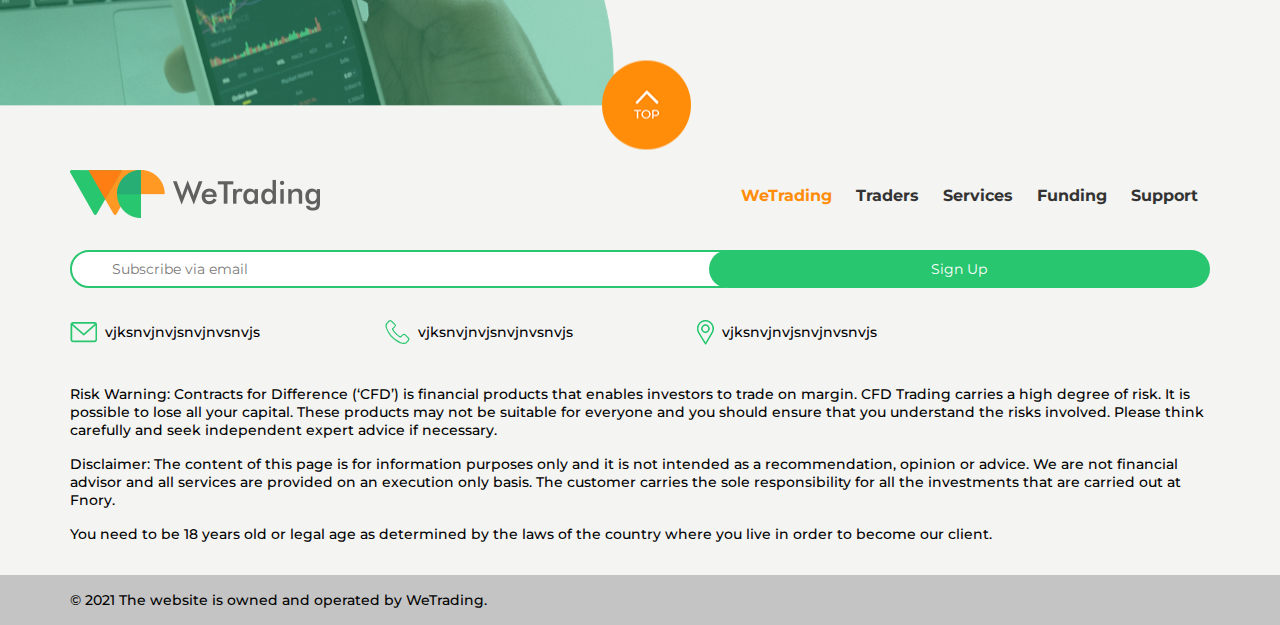
==== commit 20101b61: "fix code" ====
--- a/index.html
+++ b/index.html
@@ -19,8 +19,8 @@
     <link href="https://fonts.googleapis.com/css2?family=Montserrat:ital,wght@0,100;0,200;0,300;0,400;0,500;0,600;0,700;0,800;0,900;1,100;1,200;1,300;1,400;1,500;1,600;1,700;1,800;1,900&display=swap" rel="stylesheet">
     <link rel="stylesheet" href="css/main.css">
     <link rel="stylesheet" href="libs/owlcarousel/assets/owl.carousel.min.css">
-    <link href="libs/aos/aos.css" rel="stylesheet">
-    <link rel="stylesheet" href="https://cdn.datatables.net/1.11.4/css/jquery.dataTables.min.css">
+    <link rel="stylesheet" href="css/jquery.dataTables.min.css">
+    <link rel="stylesheet" href="./libs/intl-tel-input-master/build/css/intlTelInput.min.css">
 </head>
 
 <body>
@@ -458,25 +458,13 @@
             <div class="container">© 2021 The website is owned and operated by WeTrading.</div>
         </div>
     </div>
-    <div>
-
-    <!-- <a href="javascript:void(0)" class="back-to-top"><img src="imgs/go-to-top.png" alt=""></a> -->
-    	
-    </div>
+  
     <script src="libs/jquery-3.5.1.min.js"></script>
-    <script src="https://cdn.datatables.net/1.11.4/js/jquery.dataTables.min.js"></script>
+    <script src="js/jquery.dataTables.min.js"></script>
     <script src="libs/easing/easing.min.js"></script>
-    <script src="libs/aos/aos.js"></script>
     <script src="libs/owlcarousel/owl.carousel.min.js"></script>
+    <script src="./libs/intl-tel-input-master/build/js/intlTelInput.js"></script>
     <script src="js/main.js"></script>
-    <script>
-        $(document).ready(function() {
-            var table = $('#example').DataTable();
-            $('#search-inp').on('keyup',function(){
-                table.search($(this).val()).draw() ;
-            });
-        } );
-    </script>
 </body>
 
 </html>--- a/css/main.css
+++ b/css/main.css
@@ -1936,9 +1936,6 @@
   text-align: center;
   margin-bottom: 40px;
 }
-.form-grp-captcha img {
-  width: 100%;
-}
 @media (max-width: 420.98px) {
   .form-grp-captcha img {
     width: 100%;
@@ -1997,6 +1994,17 @@
   display: none;
 }
 
+@media (max-width: 568.98px) {
+  .row {
+    margin-left: -4px;
+    margin-right: -4px;
+  }
+  .row > div {
+    padding-right: 4px;
+    padding-left: 4px;
+  }
+}
+
 .sign-in .sign-in__title, .register .sign-in__title {
   text-align: center;
   margin-bottom: 52px;
--- a/libs/intl-tel-input-master/build/css/intlTelInput.min.css
+++ b/libs/intl-tel-input-master/build/css/intlTelInput.min.css
@@ -0,0 +1 @@
+.iti{position:relative;display:inline-block}.iti *{box-sizing:border-box;-moz-box-sizing:border-box}.iti__hide{display:none}.iti__v-hide{visibility:hidden}.iti input,.iti input[type=tel],.iti input[type=text]{position:relative;z-index:0;margin-top:0!important;margin-bottom:0!important;padding-right:36px;margin-right:0}.iti__flag-container{position:absolute;top:0;bottom:0;right:0;padding:1px}.iti__selected-flag{z-index:1;position:relative;display:flex;align-items:center;height:100%;padding:0 6px 0 8px}.iti__arrow{margin-left:6px;width:0;height:0;border-left:3px solid transparent;border-right:3px solid transparent;border-top:4px solid #555}.iti__arrow--up{border-top:none;border-bottom:4px solid #555}.iti__country-list{position:absolute;z-index:2;list-style:none;text-align:left;padding:0;margin:0 0 0 -1px;box-shadow:1px 1px 4px rgba(0,0,0,.2);background-color:#fff;border:1px solid #ccc;white-space:nowrap;max-height:200px;overflow-y:scroll;-webkit-overflow-scrolling:touch}.iti__country-list--dropup{bottom:100%;margin-bottom:-1px}@media (max-width:500px){.iti__country-list{white-space:normal}}.iti__flag-box{display:inline-block;width:20px}.iti__divider{padding-bottom:5px;margin-bottom:5px;border-bottom:1px solid #ccc}.iti__country{padding:5px 10px;outline:0}.iti__dial-code{color:#999}.iti__country.iti__highlight{background-color:rgba(0,0,0,.05)}.iti__country-name,.iti__dial-code,.iti__flag-box{vertical-align:middle}.iti__country-name,.iti__flag-box{margin-right:6px}.iti--allow-dropdown input,.iti--allow-dropdown input[type=tel],.iti--allow-dropdown input[type=text],.iti--separate-dial-code input,.iti--separate-dial-code input[type=tel],.iti--separate-dial-code input[type=text]{padding-right:6px;padding-left:52px;margin-left:0}.iti--allow-dropdown .iti__flag-container,.iti--separate-dial-code .iti__flag-container{right:auto;left:0}.iti--allow-dropdown .iti__flag-container:hover{cursor:pointer}.iti--allow-dropdown .iti__flag-container:hover .iti__selected-flag{background-color:rgba(0,0,0,.05)}.iti--allow-dropdown input[disabled]+.iti__flag-container:hover,.iti--allow-dropdown input[readonly]+.iti__flag-container:hover{cursor:default}.iti--allow-dropdown input[disabled]+.iti__flag-container:hover .iti__selected-flag,.iti--allow-dropdown input[readonly]+.iti__flag-container:hover .iti__selected-flag{background-color:transparent}.iti--separate-dial-code .iti__selected-flag{background-color:rgba(0,0,0,.05)}.iti--separate-dial-code .iti__selected-dial-code{margin-left:6px}.iti--container{position:absolute;top:-1000px;left:-1000px;z-index:1060;padding:1px}.iti--container:hover{cursor:pointer}.iti-mobile .iti--container{top:30px;bottom:30px;left:30px;right:30px;position:fixed}.iti-mobile .iti__country-list{max-height:100%;width:100%}.iti-mobile .iti__country{padding:10px 10px;line-height:1.5em}.iti__flag{width:20px}.iti__flag.iti__be{width:18px}.iti__flag.iti__ch{width:15px}.iti__flag.iti__mc{width:19px}.iti__flag.iti__ne{width:18px}.iti__flag.iti__np{width:13px}.iti__flag.iti__va{width:15px}@media (-webkit-min-device-pixel-ratio:2),(min-resolution:192dpi){.iti__flag{background-size:5652px 15px}}.iti__flag.iti__ac{height:10px;background-position:0 0}.iti__flag.iti__ad{height:14px;background-position:-22px 0}.iti__flag.iti__ae{height:10px;background-position:-44px 0}.iti__flag.iti__af{height:14px;background-position:-66px 0}.iti__flag.iti__ag{height:14px;background-position:-88px 0}.iti__flag.iti__ai{height:10px;background-position:-110px 0}.iti__flag.iti__al{height:15px;background-position:-132px 0}.iti__flag.iti__am{height:10px;background-position:-154px 0}.iti__flag.iti__ao{height:14px;background-position:-176px 0}.iti__flag.iti__aq{height:14px;background-position:-198px 0}.iti__flag.iti__ar{height:13px;background-position:-220px 0}.iti__flag.iti__as{height:10px;background-position:-242px 0}.iti__flag.iti__at{height:14px;background-position:-264px 0}.iti__flag.iti__au{height:10px;background-position:-286px 0}.iti__flag.iti__aw{height:14px;background-position:-308px 0}.iti__flag.iti__ax{height:13px;background-position:-330px 0}.iti__flag.iti__az{height:10px;background-position:-352px 0}.iti__flag.iti__ba{height:10px;background-position:-374px 0}.iti__flag.iti__bb{height:14px;background-position:-396px 0}.iti__flag.iti__bd{height:12px;background-position:-418px 0}.iti__flag.iti__be{height:15px;background-position:-440px 0}.iti__flag.iti__bf{height:14px;background-position:-460px 0}.iti__flag.iti__bg{height:12px;background-position:-482px 0}.iti__flag.iti__bh{height:12px;background-position:-504px 0}.iti__flag.iti__bi{height:12px;background-position:-526px 0}.iti__flag.iti__bj{height:14px;background-position:-548px 0}.iti__flag.iti__bl{height:14px;background-position:-570px 0}.iti__flag.iti__bm{height:10px;background-position:-592px 0}.iti__flag.iti__bn{height:10px;background-position:-614px 0}.iti__flag.iti__bo{height:14px;background-position:-636px 0}.iti__flag.iti__bq{height:14px;background-position:-658px 0}.iti__flag.iti__br{height:14px;background-position:-680px 0}.iti__flag.iti__bs{height:10px;background-position:-702px 0}.iti__flag.iti__bt{height:14px;background-position:-724px 0}.iti__flag.iti__bv{height:15px;background-position:-746px 0}.iti__flag.iti__bw{height:14px;background-position:-768px 0}.iti__flag.iti__by{height:10px;background-position:-790px 0}.iti__flag.iti__bz{height:14px;background-position:-812px 0}.iti__flag.iti__ca{height:10px;background-position:-834px 0}.iti__flag.iti__cc{height:10px;background-position:-856px 0}.iti__flag.iti__cd{height:15px;background-position:-878px 0}.iti__flag.iti__cf{height:14px;background-position:-900px 0}.iti__flag.iti__cg{height:14px;background-position:-922px 0}.iti__flag.iti__ch{height:15px;background-position:-944px 0}.iti__flag.iti__ci{height:14px;background-position:-961px 0}.iti__flag.iti__ck{height:10px;background-position:-983px 0}.iti__flag.iti__cl{height:14px;background-position:-1005px 0}.iti__flag.iti__cm{height:14px;background-position:-1027px 0}.iti__flag.iti__cn{height:14px;background-position:-1049px 0}.iti__flag.iti__co{height:14px;background-position:-1071px 0}.iti__flag.iti__cp{height:14px;background-position:-1093px 0}.iti__flag.iti__cr{height:12px;background-position:-1115px 0}.iti__flag.iti__cu{height:10px;background-position:-1137px 0}.iti__flag.iti__cv{height:12px;background-position:-1159px 0}.iti__flag.iti__cw{height:14px;background-position:-1181px 0}.iti__flag.iti__cx{height:10px;background-position:-1203px 0}.iti__flag.iti__cy{height:14px;background-position:-1225px 0}.iti__flag.iti__cz{height:14px;background-position:-1247px 0}.iti__flag.iti__de{height:12px;background-position:-1269px 0}.iti__flag.iti__dg{height:10px;background-position:-1291px 0}.iti__flag.iti__dj{height:14px;background-position:-1313px 0}.iti__flag.iti__dk{height:15px;background-position:-1335px 0}.iti__flag.iti__dm{height:10px;background-position:-1357px 0}.iti__flag.iti__do{height:14px;background-position:-1379px 0}.iti__flag.iti__dz{height:14px;background-position:-1401px 0}.iti__flag.iti__ea{height:14px;background-position:-1423px 0}.iti__flag.iti__ec{height:14px;background-position:-1445px 0}.iti__flag.iti__ee{height:13px;background-position:-1467px 0}.iti__flag.iti__eg{height:14px;background-position:-1489px 0}.iti__flag.iti__eh{height:10px;background-position:-1511px 0}.iti__flag.iti__er{height:10px;background-position:-1533px 0}.iti__flag.iti__es{height:14px;background-position:-1555px 0}.iti__flag.iti__et{height:10px;background-position:-1577px 0}.iti__flag.iti__eu{height:14px;background-position:-1599px 0}.iti__flag.iti__fi{height:12px;background-position:-1621px 0}.iti__flag.iti__fj{height:10px;background-position:-1643px 0}.iti__flag.iti__fk{height:10px;background-position:-1665px 0}.iti__flag.iti__fm{height:11px;background-position:-1687px 0}.iti__flag.iti__fo{height:15px;background-position:-1709px 0}.iti__flag.iti__fr{height:14px;background-position:-1731px 0}.iti__flag.iti__ga{height:15px;background-position:-1753px 0}.iti__flag.iti__gb{height:10px;background-position:-1775px 0}.iti__flag.iti__gd{height:12px;background-position:-1797px 0}.iti__flag.iti__ge{height:14px;background-position:-1819px 0}.iti__flag.iti__gf{height:14px;background-position:-1841px 0}.iti__flag.iti__gg{height:14px;background-position:-1863px 0}.iti__flag.iti__gh{height:14px;background-position:-1885px 0}.iti__flag.iti__gi{height:10px;background-position:-1907px 0}.iti__flag.iti__gl{height:14px;background-position:-1929px 0}.iti__flag.iti__gm{height:14px;background-position:-1951px 0}.iti__flag.iti__gn{height:14px;background-position:-1973px 0}.iti__flag.iti__gp{height:14px;background-position:-1995px 0}.iti__flag.iti__gq{height:14px;background-position:-2017px 0}.iti__flag.iti__gr{height:14px;background-position:-2039px 0}.iti__flag.iti__gs{height:10px;background-position:-2061px 0}.iti__flag.iti__gt{height:13px;background-position:-2083px 0}.iti__flag.iti__gu{height:11px;background-position:-2105px 0}.iti__flag.iti__gw{height:10px;background-position:-2127px 0}.iti__flag.iti__gy{height:12px;background-position:-2149px 0}.iti__flag.iti__hk{height:14px;background-position:-2171px 0}.iti__flag.iti__hm{height:10px;background-position:-2193px 0}.iti__flag.iti__hn{height:10px;background-position:-2215px 0}.iti__flag.iti__hr{height:10px;background-position:-2237px 0}.iti__flag.iti__ht{height:12px;background-position:-2259px 0}.iti__flag.iti__hu{height:10px;background-position:-2281px 0}.iti__flag.iti__ic{height:14px;background-position:-2303px 0}.iti__flag.iti__id{height:14px;background-position:-2325px 0}.iti__flag.iti__ie{height:10px;background-position:-2347px 0}.iti__flag.iti__il{height:15px;background-position:-2369px 0}.iti__flag.iti__im{height:10px;background-position:-2391px 0}.iti__flag.iti__in{height:14px;background-position:-2413px 0}.iti__flag.iti__io{height:10px;background-position:-2435px 0}.iti__flag.iti__iq{height:14px;background-position:-2457px 0}.iti__flag.iti__ir{height:12px;background-position:-2479px 0}.iti__flag.iti__is{height:15px;background-position:-2501px 0}.iti__flag.iti__it{height:14px;background-position:-2523px 0}.iti__flag.iti__je{height:12px;background-position:-2545px 0}.iti__flag.iti__jm{height:10px;background-position:-2567px 0}.iti__flag.iti__jo{height:10px;background-position:-2589px 0}.iti__flag.iti__jp{height:14px;background-position:-2611px 0}.iti__flag.iti__ke{height:14px;background-position:-2633px 0}.iti__flag.iti__kg{height:12px;background-position:-2655px 0}.iti__flag.iti__kh{height:13px;background-position:-2677px 0}.iti__flag.iti__ki{height:10px;background-position:-2699px 0}.iti__flag.iti__km{height:12px;background-position:-2721px 0}.iti__flag.iti__kn{height:14px;background-position:-2743px 0}.iti__flag.iti__kp{height:10px;background-position:-2765px 0}.iti__flag.iti__kr{height:14px;background-position:-2787px 0}.iti__flag.iti__kw{height:10px;background-position:-2809px 0}.iti__flag.iti__ky{height:10px;background-position:-2831px 0}.iti__flag.iti__kz{height:10px;background-position:-2853px 0}.iti__flag.iti__la{height:14px;background-position:-2875px 0}.iti__flag.iti__lb{height:14px;background-position:-2897px 0}.iti__flag.iti__lc{height:10px;background-position:-2919px 0}.iti__flag.iti__li{height:12px;background-position:-2941px 0}.iti__flag.iti__lk{height:10px;background-position:-2963px 0}.iti__flag.iti__lr{height:11px;background-position:-2985px 0}.iti__flag.iti__ls{height:14px;background-position:-3007px 0}.iti__flag.iti__lt{height:12px;background-position:-3029px 0}.iti__flag.iti__lu{height:12px;background-position:-3051px 0}.iti__flag.iti__lv{height:10px;background-position:-3073px 0}.iti__flag.iti__ly{height:10px;background-position:-3095px 0}.iti__flag.iti__ma{height:14px;background-position:-3117px 0}.iti__flag.iti__mc{height:15px;background-position:-3139px 0}.iti__flag.iti__md{height:10px;background-position:-3160px 0}.iti__flag.iti__me{height:10px;background-position:-3182px 0}.iti__flag.iti__mf{height:14px;background-position:-3204px 0}.iti__flag.iti__mg{height:14px;background-position:-3226px 0}.iti__flag.iti__mh{height:11px;background-position:-3248px 0}.iti__flag.iti__mk{height:10px;background-position:-3270px 0}.iti__flag.iti__ml{height:14px;background-position:-3292px 0}.iti__flag.iti__mm{height:14px;background-position:-3314px 0}.iti__flag.iti__mn{height:10px;background-position:-3336px 0}.iti__flag.iti__mo{height:14px;background-position:-3358px 0}.iti__flag.iti__mp{height:10px;background-position:-3380px 0}.iti__flag.iti__mq{height:14px;background-position:-3402px 0}.iti__flag.iti__mr{height:14px;background-position:-3424px 0}.iti__flag.iti__ms{height:10px;background-position:-3446px 0}.iti__flag.iti__mt{height:14px;background-position:-3468px 0}.iti__flag.iti__mu{height:14px;background-position:-3490px 0}.iti__flag.iti__mv{height:14px;background-position:-3512px 0}.iti__flag.iti__mw{height:14px;background-position:-3534px 0}.iti__flag.iti__mx{height:12px;background-position:-3556px 0}.iti__flag.iti__my{height:10px;background-position:-3578px 0}.iti__flag.iti__mz{height:14px;background-position:-3600px 0}.iti__flag.iti__na{height:14px;background-position:-3622px 0}.iti__flag.iti__nc{height:10px;background-position:-3644px 0}.iti__flag.iti__ne{height:15px;background-position:-3666px 0}.iti__flag.iti__nf{height:10px;background-position:-3686px 0}.iti__flag.iti__ng{height:10px;background-position:-3708px 0}.iti__flag.iti__ni{height:12px;background-position:-3730px 0}.iti__flag.iti__nl{height:14px;background-position:-3752px 0}.iti__flag.iti__no{height:15px;background-position:-3774px 0}.iti__flag.iti__np{height:15px;background-position:-3796px 0}.iti__flag.iti__nr{height:10px;background-position:-3811px 0}.iti__flag.iti__nu{height:10px;background-position:-3833px 0}.iti__flag.iti__nz{height:10px;background-position:-3855px 0}.iti__flag.iti__om{height:10px;background-position:-3877px 0}.iti__flag.iti__pa{height:14px;background-position:-3899px 0}.iti__flag.iti__pe{height:14px;background-position:-3921px 0}.iti__flag.iti__pf{height:14px;background-position:-3943px 0}.iti__flag.iti__pg{height:15px;background-position:-3965px 0}.iti__flag.iti__ph{height:10px;background-position:-3987px 0}.iti__flag.iti__pk{height:14px;background-position:-4009px 0}.iti__flag.iti__pl{height:13px;background-position:-4031px 0}.iti__flag.iti__pm{height:14px;background-position:-4053px 0}.iti__flag.iti__pn{height:10px;background-position:-4075px 0}.iti__flag.iti__pr{height:14px;background-position:-4097px 0}.iti__flag.iti__ps{height:10px;background-position:-4119px 0}.iti__flag.iti__pt{height:14px;background-position:-4141px 0}.iti__flag.iti__pw{height:13px;background-position:-4163px 0}.iti__flag.iti__py{height:11px;background-position:-4185px 0}.iti__flag.iti__qa{height:8px;background-position:-4207px 0}.iti__flag.iti__re{height:14px;background-position:-4229px 0}.iti__flag.iti__ro{height:14px;background-position:-4251px 0}.iti__flag.iti__rs{height:14px;background-position:-4273px 0}.iti__flag.iti__ru{height:14px;background-position:-4295px 0}.iti__flag.iti__rw{height:14px;background-position:-4317px 0}.iti__flag.iti__sa{height:14px;background-position:-4339px 0}.iti__flag.iti__sb{height:10px;background-position:-4361px 0}.iti__flag.iti__sc{height:10px;background-position:-4383px 0}.iti__flag.iti__sd{height:10px;background-position:-4405px 0}.iti__flag.iti__se{height:13px;background-position:-4427px 0}.iti__flag.iti__sg{height:14px;background-position:-4449px 0}.iti__flag.iti__sh{height:10px;background-position:-4471px 0}.iti__flag.iti__si{height:10px;background-position:-4493px 0}.iti__flag.iti__sj{height:15px;background-position:-4515px 0}.iti__flag.iti__sk{height:14px;background-position:-4537px 0}.iti__flag.iti__sl{height:14px;background-position:-4559px 0}.iti__flag.iti__sm{height:15px;background-position:-4581px 0}.iti__flag.iti__sn{height:14px;background-position:-4603px 0}.iti__flag.iti__so{height:14px;background-position:-4625px 0}.iti__flag.iti__sr{height:14px;background-position:-4647px 0}.iti__flag.iti__ss{height:10px;background-position:-4669px 0}.iti__flag.iti__st{height:10px;background-position:-4691px 0}.iti__flag.iti__sv{height:12px;background-position:-4713px 0}.iti__flag.iti__sx{height:14px;background-position:-4735px 0}.iti__flag.iti__sy{height:14px;background-position:-4757px 0}.iti__flag.iti__sz{height:14px;background-position:-4779px 0}.iti__flag.iti__ta{height:10px;background-position:-4801px 0}.iti__flag.iti__tc{height:10px;background-position:-4823px 0}.iti__flag.iti__td{height:14px;background-position:-4845px 0}.iti__flag.iti__tf{height:14px;background-position:-4867px 0}.iti__flag.iti__tg{height:13px;background-position:-4889px 0}.iti__flag.iti__th{height:14px;background-position:-4911px 0}.iti__flag.iti__tj{height:10px;background-position:-4933px 0}.iti__flag.iti__tk{height:10px;background-position:-4955px 0}.iti__flag.iti__tl{height:10px;background-position:-4977px 0}.iti__flag.iti__tm{height:14px;background-position:-4999px 0}.iti__flag.iti__tn{height:14px;background-position:-5021px 0}.iti__flag.iti__to{height:10px;background-position:-5043px 0}.iti__flag.iti__tr{height:14px;background-position:-5065px 0}.iti__flag.iti__tt{height:12px;background-position:-5087px 0}.iti__flag.iti__tv{height:10px;background-position:-5109px 0}.iti__flag.iti__tw{height:14px;background-position:-5131px 0}.iti__flag.iti__tz{height:14px;background-position:-5153px 0}.iti__flag.iti__ua{height:14px;background-position:-5175px 0}.iti__flag.iti__ug{height:14px;background-position:-5197px 0}.iti__flag.iti__um{height:11px;background-position:-5219px 0}.iti__flag.iti__un{height:14px;background-position:-5241px 0}.iti__flag.iti__us{height:11px;background-position:-5263px 0}.iti__flag.iti__uy{height:14px;background-position:-5285px 0}.iti__flag.iti__uz{height:10px;background-position:-5307px 0}.iti__flag.iti__va{height:15px;background-position:-5329px 0}.iti__flag.iti__vc{height:14px;background-position:-5346px 0}.iti__flag.iti__ve{height:14px;background-position:-5368px 0}.iti__flag.iti__vg{height:10px;background-position:-5390px 0}.iti__flag.iti__vi{height:14px;background-position:-5412px 0}.iti__flag.iti__vn{height:14px;background-position:-5434px 0}.iti__flag.iti__vu{height:12px;background-position:-5456px 0}.iti__flag.iti__wf{height:14px;background-position:-5478px 0}.iti__flag.iti__ws{height:10px;background-position:-5500px 0}.iti__flag.iti__xk{height:15px;background-position:-5522px 0}.iti__flag.iti__ye{height:14px;background-position:-5544px 0}.iti__flag.iti__yt{height:14px;background-position:-5566px 0}.iti__flag.iti__za{height:14px;background-position:-5588px 0}.iti__flag.iti__zm{height:14px;background-position:-5610px 0}.iti__flag.iti__zw{height:10px;background-position:-5632px 0}.iti__flag{height:15px;box-shadow:0 0 1px 0 #888;background-image:url(../img/flags.png);background-repeat:no-repeat;background-color:#dbdbdb;background-position:20px 0}@media (-webkit-min-device-pixel-ratio:2),(min-resolution:192dpi){.iti__flag{background-image:url(../img/flags@2x.png)}}.iti__flag.iti__np{background-color:transparent}